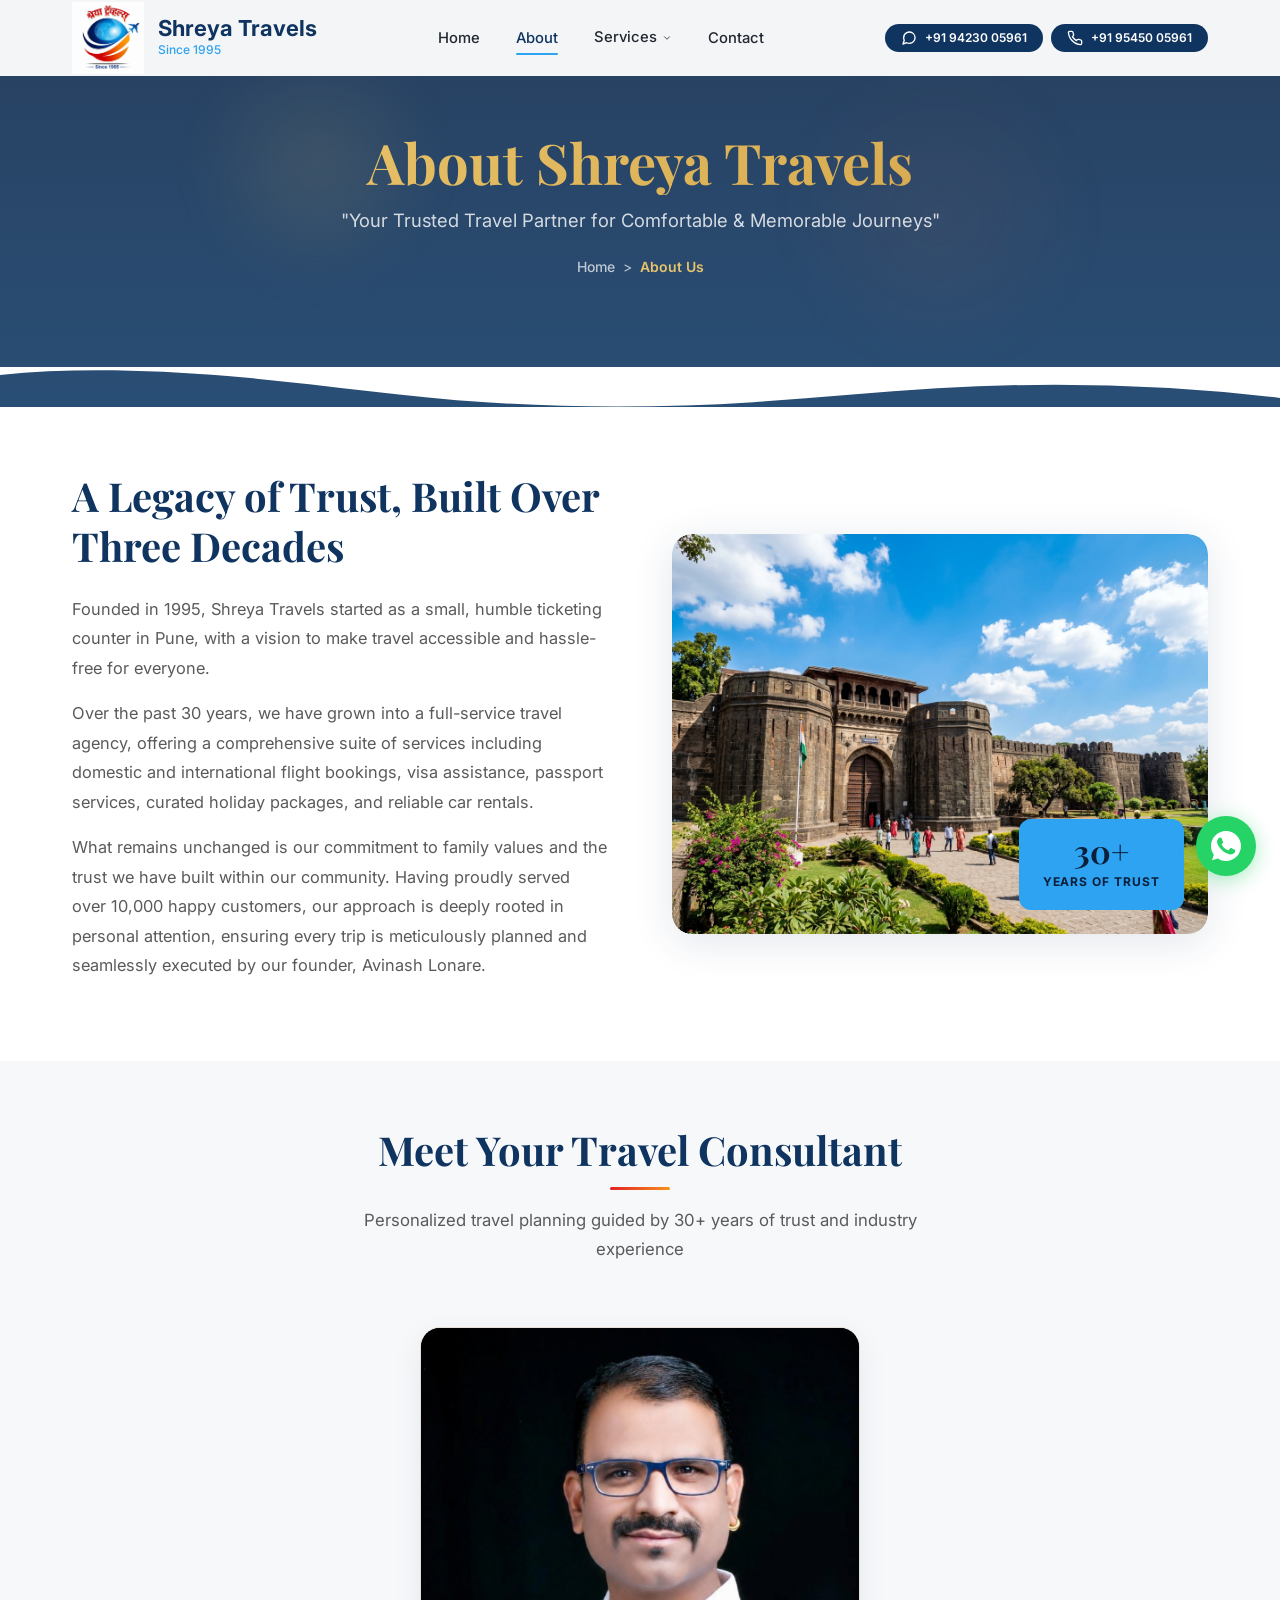
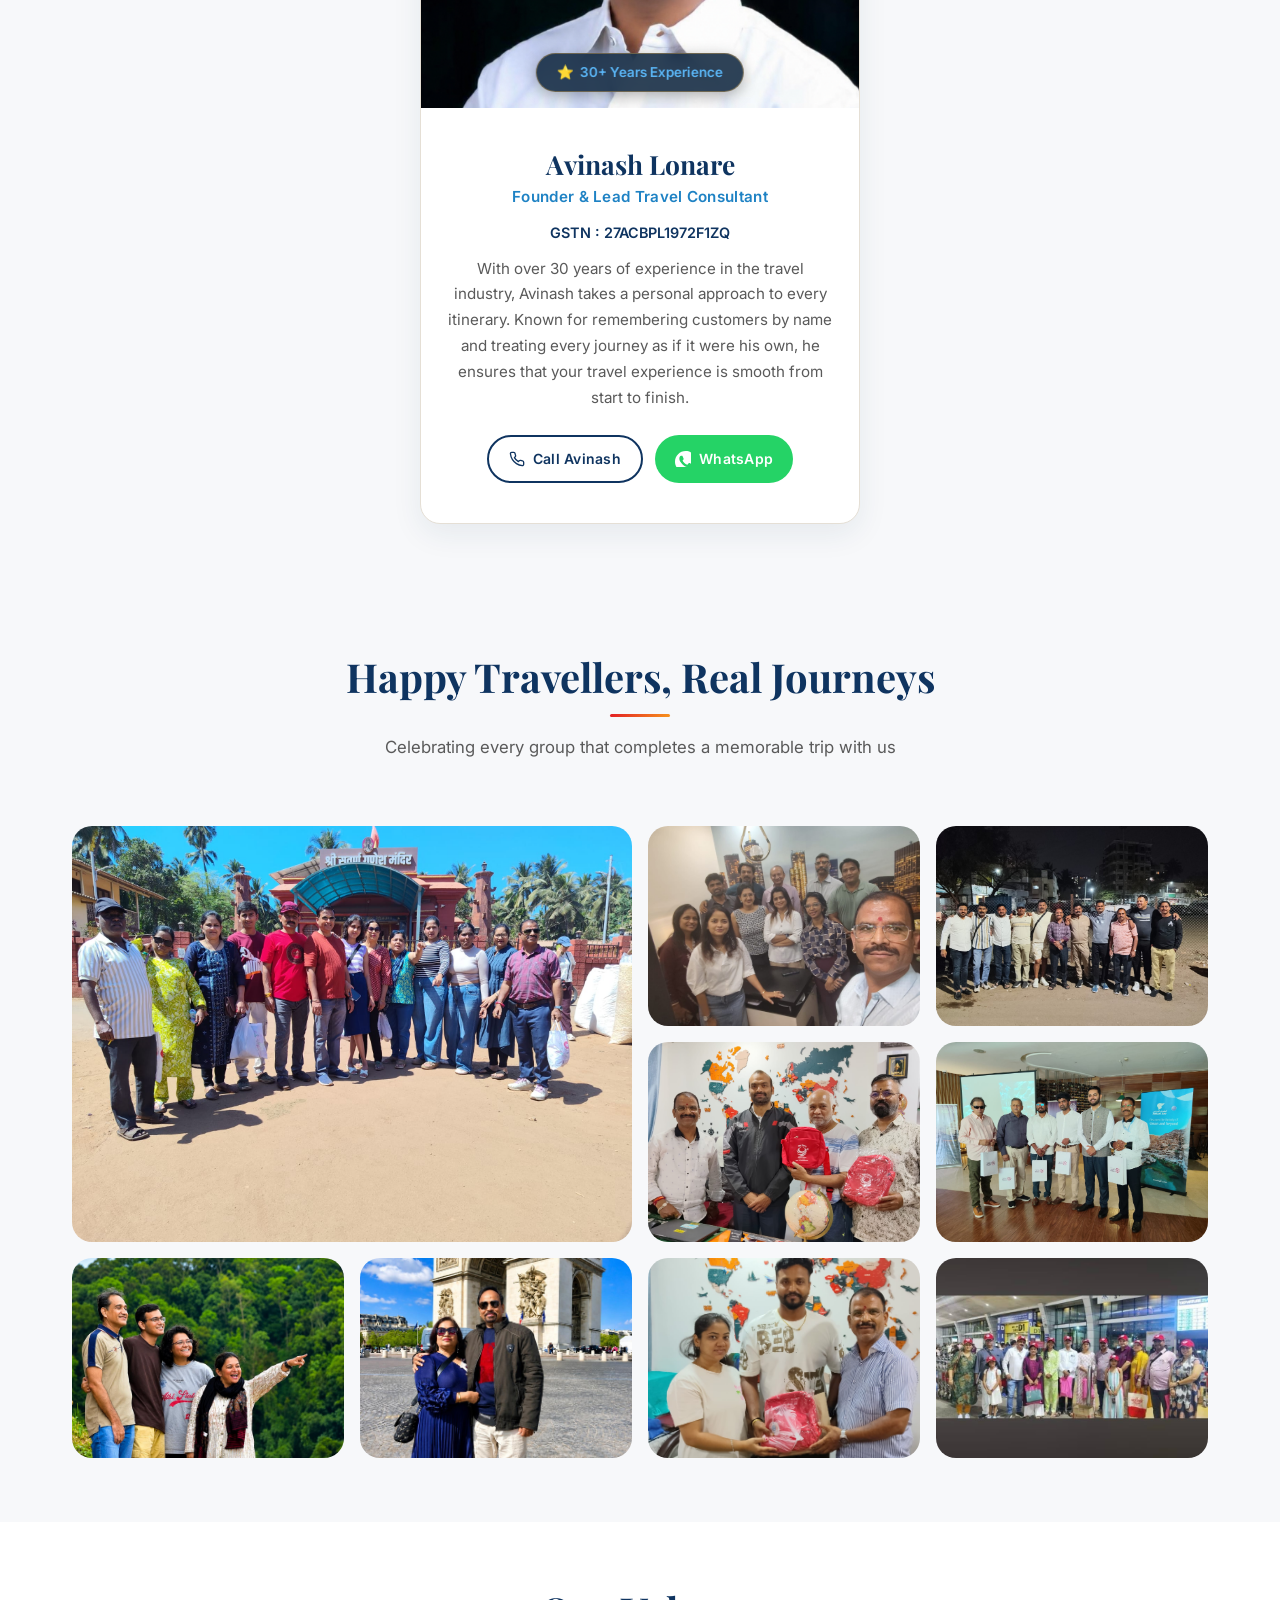
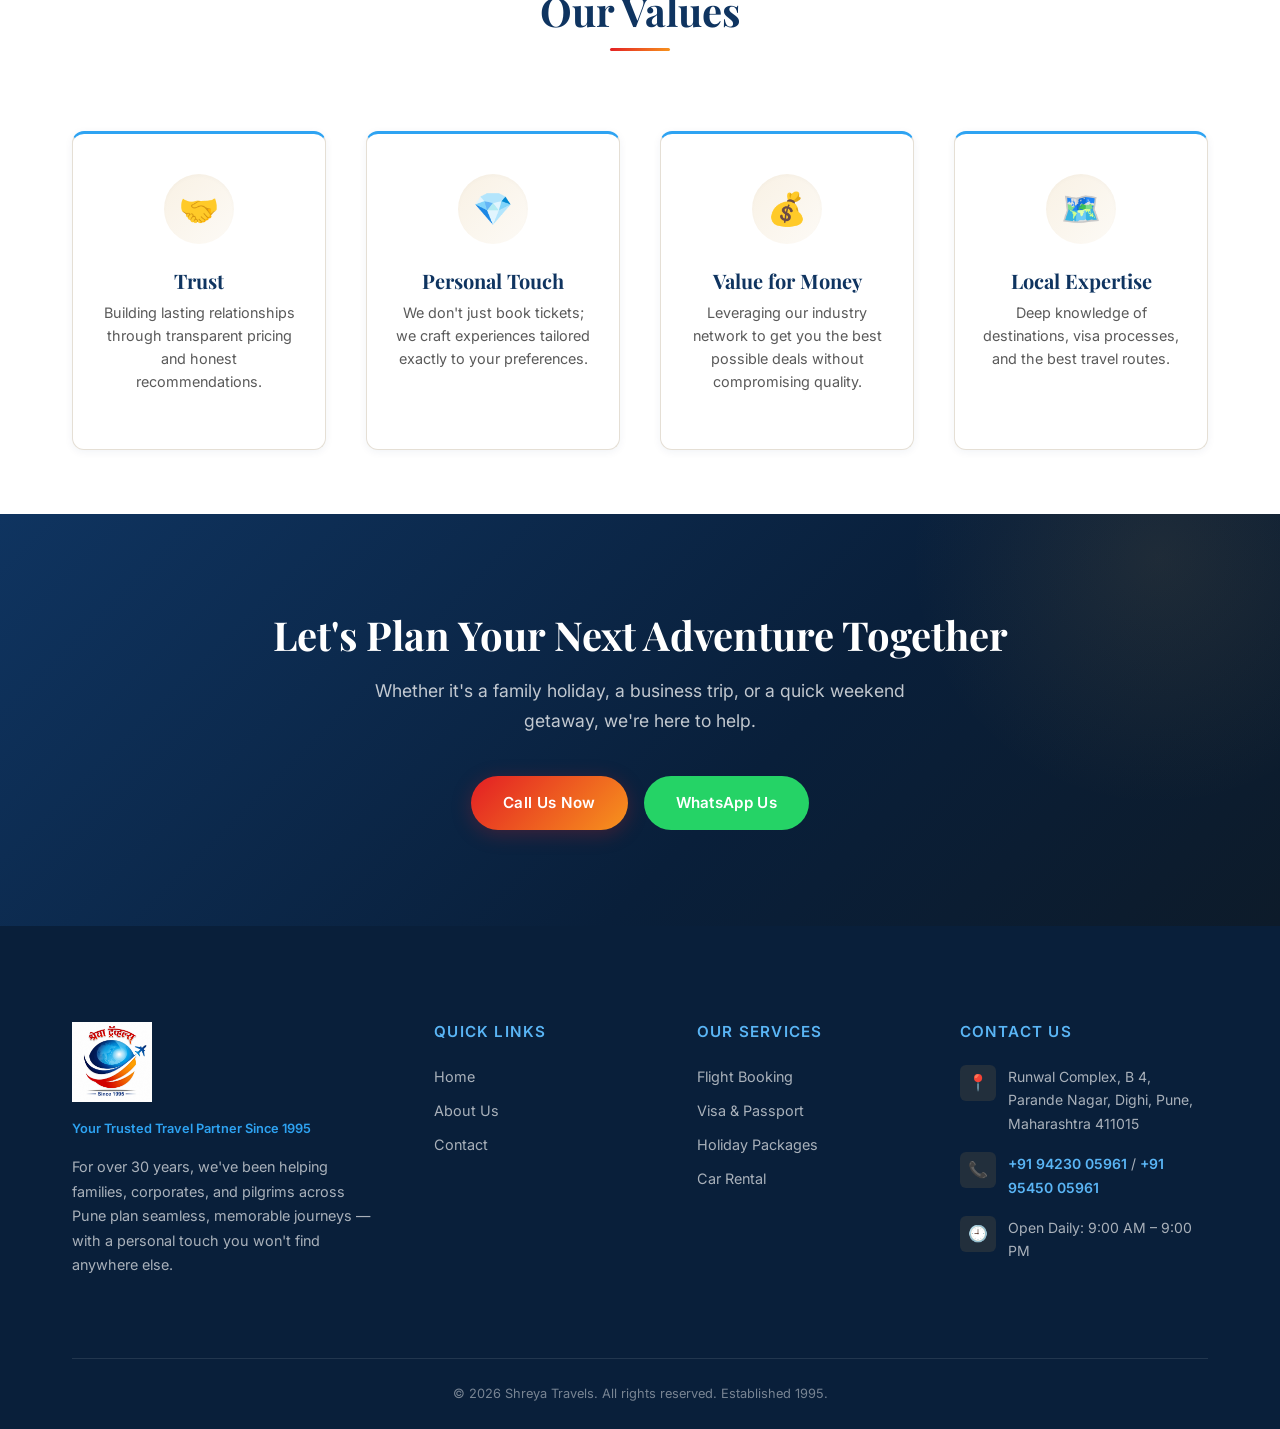
==== about.html @ 6f48d0e8 "Change Favicon" ====
<!DOCTYPE html>
<html lang="en">
<head>
  <meta charset="UTF-8">
  <meta name="viewport" content="width=device-width, initial-scale=1.0">
  <title>About Shreya Travels — Pune's Trusted Travel Agency Since 1995 | Dighi, Pune</title>
  <link rel="icon" type="image/jpeg" href="images/logo.jpeg">
  <meta name="description" content="Learn about Shreya Travels, a family-run travel agency in Dighi, Pune serving over 10,000 happy travellers since 1995. Meet Avinash Lonare, your personal travel consultant.">
  <link rel="preconnect" href="https://fonts.googleapis.com">
  <link rel="preconnect" href="https://fonts.gstatic.com" crossorigin>
  <link href="https://fonts.googleapis.com/css2?family=Inter:wght@400;500;600;700&family=Playfair+Display:wght@400;600;700&display=swap" rel="stylesheet">
  <link rel="stylesheet" href="css/styles.css">
</head>
<body>

  <!-- HEADER -->
  <header class="header" id="header">
    <div class="container">
      <a href="index.html" class="logo">
        <img src="images/logo.jpeg" alt="Shreya Travels Logo" class="logo-img">
        <div class="logo-text">
          <span class="logo-name">Shreya Travels</span>
          <span class="logo-tagline">Since 1995</span>
        </div>
      </a>
      <nav class="nav" id="nav">
        <ul class="nav-list">
          <li><a href="index.html" class="nav-link">Home</a></li>
          <li><a href="about.html" class="nav-link active">About</a></li>
          <li class="nav-dropdown">
            <a href="#" class="nav-link">Services <svg class="dropdown-arrow" xmlns="http://www.w3.org/2000/svg" viewBox="0 0 24 24" fill="none" stroke="currentColor" stroke-width="2" stroke-linecap="round" stroke-linejoin="round"><polyline points="6 9 12 15 18 9"></polyline></svg></a>
            <ul class="dropdown-menu">
              <li><a href="flight-booking.html"><span class="dropdown-icon">✈️</span> Flight Booking</a></li>
              <li><a href="visa-passport.html"><span class="dropdown-icon">📋</span> Visa & Passport</a></li>
              <li><a href="holiday-packages.html"><span class="dropdown-icon">🏖️</span> Holiday Packages</a></li>
              <li><a href="car-rental.html"><span class="dropdown-icon">🚗</span> Car Rental</a></li>
            </ul>
          </li>
          <li><a href="contact.html" class="nav-link">Contact</a></li>
        </ul>
      </nav>
      <div class="header-actions">
        <div style="display:flex; gap:0.5rem;">
          <a href="tel:+919423005961" class="header-phone" style="padding: 0.25rem 1rem; font-size: 0.75rem;">
            <svg xmlns="http://www.w3.org/2000/svg" width="12" height="12" viewBox="0 0 24 24" fill="none" stroke="currentColor" stroke-width="2" stroke-linecap="round" stroke-linejoin="round"><path d="M21 11.5a8.38 8.38 0 0 1-.9 3.8 8.5 8.5 0 0 1-7.6 4.7 8.38 8.38 0 0 1-3.8-.9L3 21l1.9-5.7a8.38 8.38 0 0 1-.9-3.8 8.5 8.5 0 0 1 4.7-7.6 8.38 8.38 0 0 1 3.8-.9h.5a8.48 8.48 0 0 1 8 8v.5z"></path></svg>
            +91 94230 05961
          </a>
          <a href="tel:+919545005961" class="header-phone" style="padding: 0.25rem 1rem; font-size: 0.75rem;">
            <svg xmlns="http://www.w3.org/2000/svg" width="12" height="12" viewBox="0 0 24 24" fill="none" stroke="currentColor" stroke-width="2" stroke-linecap="round" stroke-linejoin="round"><path d="M22 16.92v3a2 2 0 0 1-2.18 2 19.79 19.79 0 0 1-8.63-3.07 19.5 19.5 0 0 1-6-6 19.79 19.79 0 0 1-3.07-8.67A2 2 0 0 1 4.11 2h3a2 2 0 0 1 2 1.72 12.84 12.84 0 0 0 .7 2.81 2 2 0 0 1-.45 2.11L8.09 9.91a16 16 0 0 0 6 6l1.27-1.27a2 2 0 0 1 2.11-.45 12.84 12.84 0 0 0 2.81.7A2 2 0 0 1 22 16.92z"></path></svg>
            +91 95450 05961
          </a>
        </div>
        <button class="hamburger" id="hamburger" aria-label="Toggle menu">
          <span></span><span></span><span></span>
        </button>
      </div>
    </div>
  </header>

  <main>
    <!-- PAGE HERO -->
    <section class="page-hero">
      <div class="container">
        <h1>About Shreya Travels</h1>
        <p class="page-hero-subtitle">"Your Trusted Travel Partner for Comfortable & Memorable Journeys"</p>
        <div class="breadcrumb">
          <a href="index.html">Home</a> &gt; <span>About Us</span>
        </div>
      </div>
      <!-- Subtle curved wave at bottom -->
      <div class="hero-wave">
        <svg xmlns="http://www.w3.org/2000/svg" viewBox="0 0 1200 120" preserveAspectRatio="none">
          <path d="M985.66,92.83C906.67,72,823.78,31,743.84,14.19c-82.26-17.34-168.06-16.33-250.45.39-57.84,11.73-114,31.07-172,41.86A600.21,600.21,0,0,1,0,27.35V120H1200V95.8C1132.19,118.92,1055.71,111.31,985.66,92.83Z" class="shape-fill"></path>
        </svg>
      </div>
    </section>

    <!-- OUR STORY -->
    <section class="section-padding">
      <div class="container grid-2 about-story-grid">
        <div class="about-story-content">
          <h2>A Legacy of Trust, Built Over Three Decades</h2>
          <p>Founded in 1995, Shreya Travels started as a small, humble ticketing counter in Pune, with a vision to make travel accessible and hassle-free for everyone.</p>
          <p>Over the past 30 years, we have grown into a full-service travel agency, offering a comprehensive suite of services including domestic and international flight bookings, visa assistance, passport services, curated holiday packages, and reliable car rentals.</p>
          <p>What remains unchanged is our commitment to family values and the trust we have built within our community. Having proudly served over 10,000 happy customers, our approach is deeply rooted in personal attention, ensuring every trip is meticulously planned and seamlessly executed by our founder, Avinash Lonare.</p>
        </div>
        <div class="about-story-image" style="min-height: 360px; position: relative;">
          <img src="images/gallery/shaniwarwada.jpg" alt="Shaniwarwada Pune" style="width: 100%; height: 100%; object-fit: cover; display: block; border-radius: var(--radius-lg);">
          <div class="experience-badge">
            <span class="years">30+</span>
            <span class="label">Years of Trust</span>
          </div>
        </div>
      </div>
    </section>

    <!-- MEET THE TEAM -->
    <section class="section-padding section-alt">
      <div class="container text-center">
        <div class="section-header text-center">
          <h2>Meet Your Travel Consultant</h2>
          <p>Personalized travel planning guided by 30+ years of trust and industry experience</p>
        </div>
        <div class="team-card">
          <div class="team-card-image">
            <img src="images/owner.png" alt="Avinash Lonare - Founder & Lead Travel Consultant" loading="lazy">
            <div class="team-badge">
              <span class="badge-icon">⭐</span> 30+ Years Experience
            </div>
          </div>
          <div class="team-card-body">
            <h3>Avinash Lonare</h3>
            <p class="role">Founder & Lead Travel Consultant</p>
            <p style="font-weight: 600; font-size: 0.9rem; color: var(--primary); margin-top: -5px; margin-bottom: 10px;">GSTN : 27ACBPL1972F1ZQ</p>
            <p>With over 30 years of experience in the travel industry, Avinash takes a personal approach to every itinerary. Known for remembering customers by name and treating every journey as if it were his own, he ensures that your travel experience is smooth from start to finish.</p>
            <div class="team-contact">
              <a href="tel:+919423005961" class="btn btn-sm btn-secondary">
                <svg xmlns="http://www.w3.org/2000/svg" width="16" height="16" viewBox="0 0 24 24" fill="none" stroke="currentColor" stroke-width="2" stroke-linecap="round" stroke-linejoin="round"><path d="M22 16.92v3a2 2 0 0 1-2.18 2 19.79 19.79 0 0 1-8.63-3.07 19.5 19.5 0 0 1-6-6 19.79 19.79 0 0 1-3.07-8.67A2 2 0 0 1 4.11 2h3a2 2 0 0 1 2 1.72 12.84 12.84 0 0 0 .7 2.81 2 2 0 0 1-.45 2.11L8.09 9.91a16 16 0 0 0 6 6l1.27-1.27a2 2 0 0 1 2.11-.45 12.84 12.84 0 0 0 2.81.7A2 2 0 0 1 22 16.92z"></path></svg>
                Call Avinash
              </a>
              <a href="https://wa.me/919423005961" target="_blank" class="btn btn-sm btn-success">
                <svg xmlns="http://www.w3.org/2000/svg" width="16" height="16" viewBox="0 0 24 24" fill="currentColor"><path d="M16.004 0h-.008C7.174 0 0 7.176 0 16.004c0 3.5 1.128 6.744 3.046 9.378L1.054 31.29l6.118-1.958A15.924 15.924 0 0 0 16.004 32C24.826 32 32 24.826 32 16.004 32 7.174 24.826 0 16.004 0zm9.342 22.616c-.392 1.102-1.936 2.018-3.178 2.284-.846.18-1.95.324-5.67-1.218-4.762-1.972-7.826-6.81-8.064-7.124-.23-.314-1.936-2.578-1.936-4.918 0-2.34 1.226-3.488 1.662-3.964.392-.432 1.03-.62 1.638-.62.198 0 .376.01.536.018.476.02.714.048 1.028.796.392.932 1.348 3.288 1.466 3.526.118.24.236.554.078.868-.148.324-.276.468-.516.742-.24.274-.468.484-.708.78-.222.258-.472.534-.196 1.012.276.468 1.226 2.024 2.634 3.278 1.81 1.612 3.334 2.112 3.808 2.35.476.238.752.198 1.028-.118.286-.326 1.216-1.416 1.54-1.902.314-.486.638-.406 1.074-.244.44.158 2.786 1.314 3.262 1.554.476.238.792.358.91.554.116.198.116 1.14-.276 2.242z"/></svg>
                WhatsApp
              </a>
            </div>
          </div>
        </div>
      </div>
    </section>

    <!-- HAPPY TRAVELLERS GALLERY -->
    <section class="section-padding section-alt">
      <div class="container">
        <div class="section-header text-center">
          <h2>Happy Travellers, Real Journeys</h2>
          <p>Celebrating every group that completes a memorable trip with us</p>
        </div>
        <div class="travel-gallery">
          <div class="gallery-item gallery-item-large">
            <img src="images/gallery/trip-1.jpeg" alt="Group tour" loading="lazy">
            <div class="gallery-caption"><span class="gallery-location">📍 Kokan</span></div>
          </div>
          <div class="gallery-item">
            <img src="images/gallery/trip-2.jpeg" alt="Group tour" loading="lazy">
            <div class="gallery-caption"><span class="gallery-location">📍 Happy Travellers</span></div>
          </div>
          <div class="gallery-item">
            <img src="images/gallery/trip-4.jpeg" alt="Group tour" loading="lazy">
            <div class="gallery-caption"><span class="gallery-location">📍 Thailand</span></div>
          </div>
          <div class="gallery-item">
            <img src="images/gallery/trip-6.jpeg" alt="Group tour" loading="lazy">
            <div class="gallery-caption"><span class="gallery-location">📍 Mount Everest</span></div>
          </div>
          <div class="gallery-item">
            <img src="images/gallery/trip-7.jpeg" alt="Group tour" loading="lazy">
            <div class="gallery-caption"><span class="gallery-location">📍 Happy Travellers</span></div>
          </div>
          <div class="gallery-item">
            <img src="images/gallery/trip-8.jpeg" alt="Group tour" loading="lazy">
            <div class="gallery-caption"><span class="gallery-location">📍 Kerala</span></div>
          </div>
          <div class="gallery-item">
            <img src="images/gallery/trip-9.jpeg" alt="Group tour" loading="lazy">
            <div class="gallery-caption"><span class="gallery-location">📍 France</span></div>
          </div>
          <div class="gallery-item">
            <img src="images/gallery/trip-10.jpeg" alt="Group tour" loading="lazy">
            <div class="gallery-caption"><span class="gallery-location">📍 Kerala</span></div>
          </div>
          <div class="gallery-item">
            <img src="images/gallery/trip-11.jpeg" alt="Group tour" loading="lazy">
            <div class="gallery-caption"><span class="gallery-location">📍 Singapore</span></div>
          </div>
        </div>
      </div>
    </section>

    <!-- MISSION & VALUES -->
    <section class="section-padding">
      <div class="container">
        <div class="section-header text-center">
          <h2>Our Values</h2>
        </div>
        <div class="grid-4">
          <div class="value-card">
            <div class="value-icon">🤝</div>
            <h4>Trust</h4>
            <p>Building lasting relationships through transparent pricing and honest recommendations.</p>
          </div>
          <div class="value-card">
            <div class="value-icon">💎</div>
            <h4>Personal Touch</h4>
            <p>We don't just book tickets; we craft experiences tailored exactly to your preferences.</p>
          </div>
          <div class="value-card">
            <div class="value-icon">💰</div>
            <h4>Value for Money</h4>
            <p>Leveraging our industry network to get you the best possible deals without compromising quality.</p>
          </div>
          <div class="value-card">
            <div class="value-icon">🗺️</div>
            <h4>Local Expertise</h4>
            <p>Deep knowledge of destinations, visa processes, and the best travel routes.</p>
          </div>
        </div>
      </div>
    </section>

    <!-- CTA BANNER -->
    <section class="cta-banner">
      <div class="container text-center">
        <h2>Let's Plan Your Next Adventure Together</h2>
        <p>Whether it's a family holiday, a business trip, or a quick weekend getaway, we're here to help.</p>
        <div class="cta-buttons">
          <a href="tel:+919423005961" class="btn btn-primary">Call Us Now</a>
          <a href="https://wa.me/919423005961" target="_blank" class="btn btn-success">WhatsApp Us</a>
        </div>
      </div>
    </section>
  </main>

  <!-- FOOTER -->
  <footer class="footer">
    <div class="container">
      <div class="footer-grid">
        <div class="footer-col">
          <img src="images/logo.jpeg" alt="Shreya Travels Logo" class="footer-logo">
          <p class="footer-brand-tagline">Your Trusted Travel Partner Since 1995</p>
          <p>For over 30 years, we've been helping families, corporates, and pilgrims across Pune plan seamless, memorable journeys — with a personal touch you won't find anywhere else.</p>
        </div>
        <div class="footer-col">
          <h4>Quick Links</h4>
          <div class="footer-links">
            <a href="index.html">Home</a>
            <a href="about.html">About Us</a>
            <a href="contact.html">Contact</a>
          </div>
        </div>
        <div class="footer-col">
          <h4>Our Services</h4>
          <div class="footer-links">
            <a href="flight-booking.html">Flight Booking</a>
            <a href="visa-passport.html">Visa & Passport</a>
            <a href="holiday-packages.html">Holiday Packages</a>
            <a href="car-rental.html">Car Rental</a>
          </div>
        </div>
        <div class="footer-col">
          <h4>Contact Us</h4>
          <div class="footer-contact-item">
            <div class="fc-icon">📍</div>
            <div><p>Runwal Complex, B 4, Parande Nagar, Dighi, Pune, Maharashtra 411015</p></div>
          </div>
          <div class="footer-contact-item">
            <div class="fc-icon">📞</div>
            <div><p><a href="tel:+919423005961">+91 94230 05961</a> / <a href="tel:+919545005961">+91 95450 05961</a></p></div>
          </div>
          <div class="footer-contact-item">
            <div class="fc-icon">🕘</div>
            <div><p>Open Daily: 9:00 AM – 9:00 PM</p></div>
          </div>
        </div>
      </div>
      <div class="footer-bottom">
        <p>&copy; 2026 Shreya Travels. All rights reserved. Established 1995.</p>
      </div>
    </div>
  </footer>

  <!-- WHATSAPP FAB -->
  <a href="https://wa.me/919423005961?text=Hi%20Shreya%20Travels%2C%20I%27d%20like%20to%20enquire%20about%20your%20travel%20services." class="whatsapp-fab" target="_blank" rel="noopener noreferrer" aria-label="Chat on WhatsApp">
    <svg xmlns="http://www.w3.org/2000/svg" viewBox="0 0 32 32" fill="currentColor"><path d="M16.004 0h-.008C7.174 0 0 7.176 0 16.004c0 3.5 1.128 6.744 3.046 9.378L1.054 31.29l6.118-1.958A15.924 15.924 0 0 0 16.004 32C24.826 32 32 24.826 32 16.004 32 7.174 24.826 0 16.004 0zm9.342 22.616c-.392 1.102-1.936 2.018-3.178 2.284-.846.18-1.95.324-5.67-1.218-4.762-1.972-7.826-6.81-8.064-7.124-.23-.314-1.936-2.578-1.936-4.918 0-2.34 1.226-3.488 1.662-3.964.392-.432 1.03-.62 1.638-.62.198 0 .376.01.536.018.476.02.714.048 1.028.796.392.932 1.348 3.288 1.466 3.526.118.24.236.554.078.868-.148.324-.276.468-.516.742-.24.274-.468.484-.708.78-.222.258-.472.534-.196 1.012.276.468 1.226 2.024 2.634 3.278 1.81 1.612 3.334 2.112 3.808 2.35.476.238.752.198 1.028-.118.286-.326 1.216-1.416 1.54-1.902.314-.486.638-.406 1.074-.244.44.158 2.786 1.314 3.262 1.554.476.238.792.358.91.554.116.198.116 1.14-.276 2.242z"/></svg>
  </a>

  <script src="js/main.js"></script>
</body>
</html>
---- css/styles.css ----
/* ============================================================
   SHREYA TRAVELS — Design System & Styles
   A premium, warm, trustworthy travel agency — Est. 1995
   ============================================================ */
/* ----- Google Fonts (loaded in HTML) -----
   Playfair Display 400/600/700 — headings
   Inter 400/500/600/700         — body
   ---------------------------------------- */
/* ===========================
   1. CSS RESET & BASE
   =========================== */

*, *::before, *::after {
  margin: 0;
  padding: 0;
  box-sizing: border-box;
}
html {
  scroll-behavior: smooth;
  font-size: 16px;
  -webkit-text-size-adjust: 100%;
}

body {
  font-family: 'Inter', 'Segoe UI', sans-serif;
  color: var(--text);
  background-color: var(--bg);
  line-height: 1.7;
  overflow-x: hidden;
  -webkit-font-smoothing: antialiased;
  -moz-osx-font-smoothing: grayscale;
}
img {
  max-width: 100%;
  height: auto;
  display: block;
}
a {
  color: inherit;
  text-decoration: none;
  transition: color 0.3s ease;
}

ul, ol { list-style: none; }
button, input, select, textarea {
  font-family: inherit;
  font-size: inherit;
  border: none;
  outline: none;
  background: none;
}
button { cursor: pointer; }

/* ===========================
   2. CUSTOM PROPERTIES
   =========================== */
:root {
  /* Brand Colors */
  --primary:       #0F3460;
  --primary-light: #1A467D;
  --primary-dark:  #091F3A;
  --accent:        #2EA3F2;
  --accent-light:  #5AB5F5;
  --accent-dark:   #1E82C4;
  --cta-gradient:  linear-gradient(135deg, #E31E24, #F7941D);
  --cta-red:       #E31E24;
  --cta-orange:    #F7941D;
  --bg:            #FFFFFF;
  --bg-alt:        #F7F8FA;
  --text:          #222831;
  --text-light:    #5A5A5A;
  --text-muted:    #8A8A8A;
  --white:         #FFFFFF;
  --border:        #E5DFD5;
  /* Shadows */
  --shadow-sm:   0 2px 8px rgba(15, 52, 96, 0.06);
  --shadow-md:   0 4px 20px rgba(15, 52, 96, 0.08);
  --shadow-lg:   0 8px 40px rgba(15, 52, 96, 0.12);
  --shadow-card: 0 6px 24px rgba(15, 52, 96, 0.07);
  --shadow-cta:  0 4px 20px rgba(227, 30, 36, 0.25);
   --space-xs:  0.5rem;
  --space-sm:  1rem;
  --space-md:  1.5rem;
  --space-lg:  2.5rem;
  --space-xl:  4rem;
  --space-2xl: 6rem;
  --space-3xl: 8rem;
  /* Border Radius */
  --radius-sm: 6px;
  --radius-md: 12px;
  --radius-lg: 20px;
  --radius-xl: 32px;
  --radius-full: 9999px;
  /* Transitions */
  --transition: 0.3s ease;
  --transition-slow: 0.5s ease;
  /* Container */
  --container-max: 1200px;
  --container-padding: 1.25rem;
}

/* ===========================
   3. TYPOGRAPHY
   =========================== */
h1, h2, h3, h4, h5, h6 {
  font-family: 'Playfair Display', 'Georgia', serif;
  color: var(--primary);
  line-height: 1.25;
  font-weight: 700;
}
h1 { font-size: clamp(2.25rem, 5vw, 3.5rem); }
h2 { font-size: clamp(1.75rem, 3.5vw, 2.5rem); }
h3 { font-size: clamp(1.25rem, 2.5vw, 1.75rem); }
h4 { font-size: 1.25rem; }
p {
  margin-bottom: 1rem;
  color: var(--text-light);
}
.text-accent { color: var(--accent); }
.text-primary { color: var(--primary); }
.text-center { text-align: center; }

/* ===========================
   4. LAYOUT & UTILITIES
   =========================== */
.container {
  width: 100%;
  max-width: var(--container-max);
  margin: 0 auto;
  padding: 0 var(--container-padding);
}
.section {
  padding: var(--space-2xl) 0;
}
.section-alt {
  background: var(--bg-alt);
}
.section-padding {
  padding: var(--space-lg) 0;
}
@media (min-width: 768px) {
  .section-padding { padding: var(--space-xl) 0; }
}
.section-header {
  text-align: center;
  margin-bottom: var(--space-xl);
}

.section-header h2 {
  margin-bottom: var(--space-sm);
  position: relative;
  display: inline-block;
}
.section-header h2::after {
  content: '';
  display: block;
  width: 60px;
  height: 3px;
  background: var(--cta-gradient);
  margin: 0.75rem auto 0;
  border-radius: var(--radius-full);
}
.section-header p {
  max-width: 600px;
  margin: 0 auto;
  font-size: 1.05rem;
}
.grid-2 {
  display: grid;
  grid-template-columns: 1fr;
  gap: var(--space-lg);
}
.grid-3 {
  display: grid;
  grid-template-columns: 1fr;
  gap: var(--space-lg);
}

.grid-4 {
  display: grid;
  grid-template-columns: 1fr;
  gap: var(--space-lg);
}
/* ===========================
   5. BUTTONS
   =========================== */
.btn {
  display: inline-flex;
  align-items: center;
  gap: 0.5rem;
  padding: 0.875rem 2rem;
  border-radius: var(--radius-full);
  font-weight: 600;
  font-size: 0.95rem;
  letter-spacing: 0.02em;
  transition: all var(--transition);
  cursor: pointer;
  white-space: nowrap;
}
.btn-primary {
  background: var(--cta-gradient);
  color: var(--white);
  box-shadow: var(--shadow-cta);
  border: none;
}
.btn-primary:hover {
  background: linear-gradient(135deg, #CC1B20, #E68515);
  transform: translateY(-2px);
  box-shadow: 0 6px 28px rgba(227, 30, 36, 0.35);
}
.btn-secondary {
  background: var(--white);
  color: var(--primary);
  border: 2px solid var(--primary);
}
.btn-secondary:hover {
  background: var(--primary);
  color: var(--white);
  transform: translateY(-2px);
}
.btn-outline-gold {
  background: transparent;
  color: var(--cta-orange);
  border: 2px solid var(--cta-orange);
}
.btn-outline-gold:hover {
  background: var(--cta-gradient);
  color: var(--white);
  border-color: transparent;
  transform: translateY(-2px);
}

.btn-white {
  background: var(--white);
  color: var(--primary);
}
.btn-white:hover {
  background: var(--bg);
  transform: translateY(-2px);
  box-shadow: var(--shadow-md);
}
.btn-success {
  background: #25D366;
  color: var(--white);
}
.btn-success:hover {
  background: #128C7E;
  color: var(--white);
  transform: translateY(-2px);
  box-shadow: 0 4px 15px rgba(37,211,102,0.4);
}
.btn-sm {
  padding: 0.625rem 1.25rem;
  font-size: 0.875rem;
}
.btn-lg {
  padding: 1rem 2.5rem;
  font-size: 1.05rem;
}
/* ===========================
   6. HEADER & NAVIGATION
   =========================== */
.header {
  position: fixed;
  top: 0;
  left: 0;
  right: 0;
  z-index: 1000;
  background: rgba(255,255,255,0.95);
  backdrop-filter: blur(12px);
  -webkit-backdrop-filter: blur(12px);
  border-bottom: 1px solid transparent;
  transition: all var(--transition);
  height: 76px;
  min-height: 76px;
  max-height: 76px;
  overflow: visible;
}
.header.nav-open {
  z-index: 10000;
  backdrop-filter: none !important;
  -webkit-backdrop-filter: none !important;
}
.header.scrolled {
  background: rgba(255,255,255,0.98);
  border-bottom-color: var(--border);
  box-shadow: var(--shadow-sm);
}
.header .container {
  display: flex;
  align-items: center;
  justify-content: space-between;
  height: 76px;
  min-height: 76px;
  max-height: 76px;
  overflow: visible;
}
.logo {
  display: flex;
  align-items: center;
  gap: 0.85rem;
  text-decoration: none;
  flex-shrink: 0;
}
.logo-img {
  height: clamp(56px, 6vw, 72px);
  width: auto;
  object-fit: contain;
}
.logo-text {
  display: flex;
  flex-direction: column;
}
.logo-name {
  font-weight: 700;
  font-size: 1.375rem; /* ~22px */
  color: #0F3460;
  line-height: 1.1;
}
.logo-tagline {
  font-size: 0.75rem; /* ~12px */
  color: #2EA3F2;
  font-weight: 500;
}
.nav {
  display: none;
}
.nav-list {
  display: flex;
  align-items: center;
  gap: 0.25rem;
}
.nav-link {
  padding: 0.5rem 1rem;
  font-weight: 500;
  font-size: 0.925rem;
  color: var(--text);
  border-radius: var(--radius-sm);
  transition: all var(--transition);
  position: relative;
}

.nav-link:hover,
.nav-link.active {
  color: var(--primary);
}
.nav-link.active::after {
  content: '';
  position: absolute;
  bottom: 0;
  left: 1rem;
  right: 1rem;
  height: 2px;
  background: var(--accent);
  border-radius: var(--radius-full);
}
/* Dropdown */
.nav-dropdown {
  position: relative;
}
.nav-dropdown .nav-link {
  display: flex;
  align-items: center;
  gap: 0.35rem;
}

.dropdown-arrow {
  width: 10px;
  height: 10px;
  transition: transform var(--transition);
}
.nav-dropdown:hover .dropdown-arrow {
  transform: rotate(180deg);
}
.dropdown-menu {
  position: absolute;
  top: 100%;
  left: 0;
  min-width: 220px;
  background: var(--white);
  border-radius: var(--radius-md);
  box-shadow: var(--shadow-lg);
  padding: 0.5rem;
  opacity: 0;
  visibility: hidden;
  transform: translateY(8px);
  transition: all var(--transition);
  border: 1px solid var(--border);
}

.nav-dropdown:hover .dropdown-menu {
  opacity: 1;
  visibility: visible;
  transform: translateY(0);
}
.dropdown-menu a {
  display: flex;
  align-items: center;
  gap: 0.75rem;
  padding: 0.7rem 1rem;
  font-size: 0.9rem;
  color: var(--text);
  border-radius: var(--radius-sm);
  transition: all var(--transition);
}
.dropdown-menu a:hover {
  background: var(--bg);
  color: var(--primary);
}
.dropdown-menu a .dropdown-icon {
  font-size: 1.1rem;
}

/* Header Actions */
.header-actions {
  display: flex;
  align-items: center;
  gap: 1rem;
}
.header-phone {
  display: none;
  align-items: center;
  gap: 0.5rem;
  padding: 0.5rem 1.25rem;
  background: var(--primary);
  color: var(--white);
  border-radius: var(--radius-full);
  font-weight: 600;
  font-size: 0.85rem;
  transition: all var(--transition);
}
.header-phone:hover {
  background: var(--primary-dark);
  transform: translateY(-1px);
  box-shadow: var(--shadow-md);
  color: var(--white);
}

.header-phone svg {
  width: 16px;
  height: 16px;
}
/* Hamburger */
.hamburger {
  display: flex;
  flex-direction: column;
  justify-content: center;
  gap: 5px;
  width: 32px;
  height: 32px;
  background: none;
  border: none;
  cursor: pointer;
  z-index: 10001;
  position: relative;
}
.hamburger span {
  display: block;
  width: 24px;
  height: 2.5px;
  background: var(--primary);
  border-radius: var(--radius-full);
  transition: all var(--transition);
}

.hamburger.active span:nth-child(1) {
  transform: rotate(45deg) translate(5px, 5px);
}
.hamburger.active span:nth-child(2) {
  opacity: 0;
}
.hamburger.active span:nth-child(3) {
  transform: rotate(-45deg) translate(5px, -5px);
}
/* =====================================================
   PREMIUM MOBILE DRAWER — Shreya Travels
   Right-slide, luxury travel agency experience
   ===================================================== */

/* --- Overlay Backdrop --- */
.mobile-nav-overlay {
  position: fixed;
  inset: 0;
  background: rgba(15, 23, 42, 0.55);
  backdrop-filter: blur(4px);
  -webkit-backdrop-filter: blur(4px);
  z-index: 9998;
  opacity: 0;
  pointer-events: none;
  transition: opacity 350ms ease-in-out;
}
.mobile-nav-overlay.active {
  opacity: 1;
  pointer-events: all;
}

/* --- Drawer Panel --- */
.mobile-drawer {
  position: fixed;
  top: 0;
  right: 0;
  width: 82%;
  max-width: 380px;
  height: 100vh;
  height: 100dvh;
  background: #FFFFFF;
  border-radius: 28px 0 0 28px;
  box-shadow: 0 20px 60px rgba(0,0,0,0.18);
  z-index: 9999;
  display: flex;
  flex-direction: column;
  transform: translateX(105%);
  opacity: 0;
  transition: transform 350ms ease-in-out, opacity 350ms ease-in-out;
  overflow: hidden;
}
.mobile-drawer.open {
  transform: translateX(0);
  opacity: 1;
}

/* --- Drawer Scroll Container --- */
.mobile-drawer-scroll {
  flex: 1;
  overflow-y: auto;
  overflow-x: hidden;
  padding: 0 0 90px;
  -webkit-overflow-scrolling: touch;
  scrollbar-width: none;
}
.mobile-drawer-scroll::-webkit-scrollbar { display: none; }


/* --- Drawer Header --- */
.mobile-drawer-header {
  display: flex;
  align-items: center;
  justify-content: space-between;
  padding: 22px 20px 18px;
  border-bottom: 1px solid #ECECEC;
  flex-shrink: 0;
  background: #fff;
}
.drawer-logo {
  display: flex;
  align-items: center;
  gap: 12px;
  text-decoration: none;
}
.drawer-logo-icon {
  width: 46px;
  height: 46px;
  background: linear-gradient(135deg, #17375E, #244A7D);
  border-radius: 13px;
  display: flex;
  align-items: center;
  justify-content: center;
  font-size: 1.35rem;
  flex-shrink: 0;
  box-shadow: 0 4px 12px rgba(23,55,94,0.2);
}
.drawer-logo-text {
  display: flex;
  flex-direction: column;
  line-height: 1.15;
}
.drawer-logo-name {
  font-family: 'Playfair Display', serif;
  font-size: 1.1rem;
  font-weight: 700;
  color: #17375E;
  letter-spacing: 0.01em;
}
.drawer-logo-est {
  font-family: 'Inter', sans-serif;
  font-size: 0.68rem;
  font-weight: 700;
  color: #D8A441;
  letter-spacing: 0.12em;
  text-transform: uppercase;
}
.drawer-close-btn {
  width: 42px;
  height: 42px;
  background: #FFFFFF;
  border: 1px solid #ECECEC;
  border-radius: 50%;
  display: flex;
  align-items: center;
  justify-content: center;
  cursor: pointer;
  box-shadow: 0 2px 10px rgba(0,0,0,0.08);
  transition: all 0.3s ease;
  flex-shrink: 0;
}
.drawer-close-btn:hover {
  background: #D8A441;
  border-color: #D8A441;
  box-shadow: 0 4px 16px rgba(216,164,65,0.35);
  transform: rotate(90deg);
}
.drawer-close-btn svg {
  width: 18px;
  height: 18px;
  color: #17375E;
  transition: color 0.3s ease;
}
.drawer-close-btn:hover svg {
  color: #FFFFFF;
}

/* --- Welcome Card --- */
.drawer-welcome {
  margin: 16px 16px 0;
  background: #F8F5EF;
  border-radius: 18px;
  padding: 16px 16px 16px;
  display: flex;
  align-items: center;
  justify-content: space-between;
  gap: 12px;
  opacity: 0;
  transform: translateY(12px);
  transition: opacity 0.4s ease 0.1s, transform 0.4s ease 0.1s;
}
.mobile-drawer.open .drawer-welcome {
  opacity: 1;
  transform: translateY(0);
}
.drawer-welcome-text .welcome-tag {
  font-family: 'Inter', sans-serif;
  font-size: 0.7rem;
  font-weight: 700;
  color: #D8A441;
  letter-spacing: 0.1em;
  text-transform: uppercase;
  margin-bottom: 4px;
  display: flex;
  align-items: center;
  gap: 5px;
}
.drawer-welcome-text p {
  font-family: 'Inter', sans-serif;
  font-size: 0.8rem;
  color: #5A5A5A;
  line-height: 1.55;
  margin: 0;
}
.drawer-welcome-icon {
  font-size: 2.2rem;
  opacity: 0.35;
  flex-shrink: 0;
  line-height: 1;
}

/* --- Navigation Section --- */
.drawer-nav {
  padding: 16px 16px 0;
}
.drawer-nav-label {
  font-family: 'Inter', sans-serif;
  font-size: 0.68rem;
  font-weight: 700;
  color: #B0B0B0;
  letter-spacing: 0.12em;
  text-transform: uppercase;
  margin-bottom: 10px;
  padding-left: 4px;
}
.drawer-nav-list {
  list-style: none;
  margin: 0;
  padding: 0;
  display: flex;
  flex-direction: column;
  gap: 10px;
}

/* --- Nav Card Items --- */
.drawer-nav-item {
  opacity: 0;
  transform: translateX(20px);
  transition: opacity 0.35s ease, transform 0.35s ease;
}
.mobile-drawer.open .drawer-nav-item:nth-child(1) { opacity: 1; transform: translateX(0); transition-delay: 0.08s; }
.mobile-drawer.open .drawer-nav-item:nth-child(2) { opacity: 1; transform: translateX(0); transition-delay: 0.13s; }
.mobile-drawer.open .drawer-nav-item:nth-child(3) { opacity: 1; transform: translateX(0); transition-delay: 0.18s; }
.mobile-drawer.open .drawer-nav-item:nth-child(4) { opacity: 1; transform: translateX(0); transition-delay: 0.23s; }
.mobile-drawer.open .drawer-nav-item:nth-child(5) { opacity: 1; transform: translateX(0); transition-delay: 0.28s; }

.drawer-nav-link {
  display: flex;
  align-items: center;
  gap: 14px;
  padding: 0 16px;
  height: 56px;
  min-height: 48px;
  background: #FFFFFF;
  border: 1px solid #ECECEC;
  border-radius: 16px;
  text-decoration: none;
  color: #17375E;
  font-family: 'Inter', sans-serif;
  font-size: 0.975rem;
  font-weight: 600;
  cursor: pointer;
  width: 100%;
  box-sizing: border-box;
  transition: all 0.25s ease;
  box-shadow: 0 1px 4px rgba(0,0,0,0.04);
}
.drawer-nav-link:hover,
.drawer-nav-link.active {
  background: #17375E;
  color: #FFFFFF;
  border-color: #17375E;
  box-shadow: 0 4px 16px rgba(23,55,94,0.22);
  transform: scale(1.015);
}
.drawer-nav-link.active {
  transform: scale(1);
}
.drawer-nav-icon {
  width: 34px;
  height: 34px;
  background: rgba(216,164,65,0.12);
  border-radius: 10px;
  display: flex;
  align-items: center;
  justify-content: center;
  font-size: 1rem;
  flex-shrink: 0;
  transition: all 0.25s ease;
}
.drawer-nav-link:hover .drawer-nav-icon,
.drawer-nav-link.active .drawer-nav-icon {
  background: rgba(216,164,65,0.22);
  transform: rotate(-5deg) scale(1.08);
}
.drawer-nav-text {
  flex: 1;
  text-align: left;
}
.drawer-nav-arrow {
  width: 18px;
  height: 18px;
  opacity: 0.35;
  flex-shrink: 0;
  transition: opacity 0.25s, transform 0.25s;
}
.drawer-nav-link:hover .drawer-nav-arrow {
  opacity: 0.8;
  transform: translateX(3px);
}


/* --- Services Accordion --- */
.drawer-services-item {
  border: none;
  background: transparent;
  box-shadow: none;
  width: 100%;
}
.drawer-services-toggle {
  display: flex;
  align-items: center;
  gap: 14px;
  padding: 0 16px;
  height: 56px;
  width: 100%;
  background: #FFFFFF;
  border: 1px solid #ECECEC;
  border-radius: 16px;
  cursor: pointer;
  color: #17375E;
  font-family: 'Inter', sans-serif;
  font-size: 0.975rem;
  font-weight: 600;
  transition: all 0.25s ease;
  text-align: left;
  box-sizing: border-box;
  box-shadow: 0 1px 4px rgba(0,0,0,0.04);
}
.drawer-services-toggle:hover {
  background: rgba(23,55,94,0.04);
}
.drawer-services-item.open .drawer-services-toggle {
  background: #17375E;
  color: #FFFFFF;
  border-color: #17375E;
  box-shadow: 0 4px 16px rgba(23,55,94,0.18);
}
.drawer-services-item.open .drawer-nav-icon {
  background: rgba(216,164,65,0.22);
}
.drawer-chevron {
  width: 18px;
  height: 18px;
  margin-left: auto;
  flex-shrink: 0;
  transition: transform 0.3s ease;
  opacity: 0.5;
}
.drawer-services-item.open .drawer-chevron {
  transform: rotate(180deg);
  opacity: 1;
}
.drawer-services-panel {
  max-height: 0;
  overflow: hidden;
  transition: max-height 0.35s cubic-bezier(0.4, 0, 0.2, 1),
              opacity 0.3s ease;
  opacity: 0;
  padding: 0;
}
.drawer-services-item.open .drawer-services-panel {
  max-height: 500px;
  opacity: 1;
  padding: 8px 0 0 0;
}
.drawer-service-cards {
  display: flex;
  flex-direction: column;
  gap: 8px;
}
.drawer-service-card {
  display: flex;
  align-items: center;
  gap: 12px;
  padding: 13px 14px 13px 32px; /* Indented left padding for alignment */
  background: #F8F5EF;
  border: 1px solid #ECECEC;
  border-radius: 16px;
  text-decoration: none;
  color: #17375E;
  font-family: 'Inter', sans-serif;
  font-size: 0.875rem;
  font-weight: 600;
  transition: all 0.2s ease;
  min-height: 48px;
  width: 100%;
  box-sizing: border-box;
}
.drawer-service-card:hover {
  background: #17375E;
  color: #FFFFFF;
  border-color: #17375E;
  transform: scale(1.015);
  box-shadow: 0 4px 12px rgba(23,55,94,0.15);
}
.drawer-service-card:hover .drawer-svc-icon {
  background: rgba(216,164,65,0.25);
}
.drawer-svc-icon {
  width: 30px;
  height: 30px;
  background: #FFFFFF;
  border-radius: 9px;
  display: flex;
  align-items: center;
  justify-content: center;
  font-size: 0.85rem;
  flex-shrink: 0;
  transition: all 0.2s ease;
}
.drawer-svc-name {
  flex: 1;
}
.drawer-svc-arrow {
  width: 14px;
  height: 14px;
  opacity: 0.4;
  flex-shrink: 0;
}

/* --- CTA Bottom Section --- */
.drawer-cta-section {
  position: absolute;
  bottom: 0;
  left: 0;
  right: 0;
  padding: 16px;
  background: #FFFFFF;
  border-top: 1px solid #F0EDEA;
}
.drawer-cta-card {
  background: linear-gradient(135deg, #17375E 0%, #244A7D 100%);
  border-radius: 20px;
  padding: 18px 18px 16px;
}
.drawer-cta-title {
  font-family: 'Playfair Display', serif;
  font-size: 1rem;
  font-weight: 700;
  color: #FFFFFF;
  margin-bottom: 3px;
}
.drawer-cta-sub {
  font-family: 'Inter', sans-serif;
  font-size: 0.775rem;
  color: rgba(255,255,255,0.72);
  margin-bottom: 14px;
}
.drawer-cta-buttons {
  display: flex;
  gap: 10px;
}
.drawer-cta-btn {
  flex: 1;
  height: 44px;
  min-height: 44px;
  border: none;
  border-radius: 14px;
  font-family: 'Inter', sans-serif;
  font-size: 0.84rem;
  font-weight: 700;
  cursor: pointer;
  transition: all 0.25s ease;
  text-decoration: none;
  display: flex;
  align-items: center;
  justify-content: center;
}
.drawer-cta-btn.gold {
  background: #D8A441;
  color: #17375E;
  box-shadow: 0 4px 14px rgba(216,164,65,0.4);
}
.drawer-cta-btn.gold:hover {
  background: #C4912D;
  transform: scale(1.03);
}
.drawer-cta-btn.white {
  background: rgba(255,255,255,0.14);
  color: #FFFFFF;
  border: 1px solid rgba(255,255,255,0.3);
}
.drawer-cta-btn.white:hover {
  background: rgba(255,255,255,0.24);
  transform: scale(1.03);
}

/* --- Social Icons --- */
.drawer-social {
  display: flex;
  justify-content: center;
  gap: 12px;
  margin-top: 0;
  padding: 0 4px;
}

.drawer-social-btn {
  width: 40px;
  height: 40px;
  background: #F8F5EF;
  border: 1px solid #ECECEC;
  border-radius: 50%;
  display: flex;
  align-items: center;
  justify-content: center;
  text-decoration: none;
  font-size: 1.05rem;
  transition: all 0.25s ease;
  flex-shrink: 0;
}
.drawer-social-btn:hover {
  background: #D8A441;
  border-color: #D8A441;
  transform: scale(1.1) translateY(-2px);
  box-shadow: 0 4px 12px rgba(216,164,65,0.35);
}

/* --- Keep old hamburger working, hide old nav on mobile --- */
@media (max-width: 1023px) {
  .nav {
    display: none !important;
  }
}




/* ===========================
   7. HERO SECTION (HOME)
   =========================== */
.hero {
  position: relative;
  min-height: 100vh;
  display: flex;
  align-items: center;
  overflow: hidden;
  padding-top: 80px;
  background-size: cover;
  background-position: center;
  background-repeat: no-repeat;
}
.hero-bg {
  position: absolute;
  inset: 0;
  z-index: 0;
}
.hero-bg img {
  width: 100%;
  height: 100%;
  object-fit: cover;
}

.hero-overlay {
  position: absolute;
  inset: 0;
  background: linear-gradient(
    135deg,
    rgba(27,58,92,0.88) 0%,
    rgba(27,58,92,0.65) 50%,
    rgba(18,40,64,0.75) 100%
  );
  z-index: 1;
}
.hero-content {
  position: relative;
  z-index: 2;
  max-width: 700px;
  padding: var(--space-xl) 0;
}
.hero-badge {
  display: inline-flex;
  align-items: center;
  gap: 0.5rem;
  padding: 0.5rem 1.25rem;
  background: rgba(212,162,76,0.15);
  border: 1px solid rgba(212,162,76,0.3);
  border-radius: var(--radius-full);
  color: var(--accent-light);
  font-size: 0.85rem;
  font-weight: 600;
  margin-bottom: var(--space-md);
  backdrop-filter: blur(4px);
}

.hero h1 {
  color: var(--white);
  margin-bottom: var(--space-md);
  font-size: clamp(2.25rem, 5.5vw, 3.75rem);
  line-height: 1.15;
}
.hero h1 .highlight {
  color: var(--primary-dark);
  position: relative;
  display: inline-block;
  background: var(--accent);
  padding: 0 0.5rem;
  border-radius: var(--radius-sm);
  margin: 0 0.2rem;
  box-shadow: 0 4px 15px rgba(212,162,76,0.3);
}
.hero-description {
  font-size: 1.1rem;
  color: rgba(255,255,255,0.85);
  margin-bottom: var(--space-lg);
  max-width: 540px;
  line-height: 1.8;
}

.hero-buttons {
  display: flex;
  flex-wrap: wrap;
  gap: 1rem;
}
/* Decorative floating elements */
.hero-decor {
  position: absolute;
  z-index: 1;
  opacity: 0.08;
  font-size: 6rem;
}
.hero-decor-1 { top: 20%; right: 5%; }
.hero-decor-2 { bottom: 15%; right: 15%; font-size: 4rem; }
/* ===========================
   8. TRUST BAR
   =========================== */
.trust-bar {
  position: relative;
  z-index: 3;
  margin-top: -3rem;
  padding: 0 var(--container-padding);
}

.trust-bar-inner {
  max-width: var(--container-max);
  margin: 0 auto;
  display: grid;
  grid-template-columns: 1fr 1fr;
  gap: 1rem;
  background: var(--white);
  border-radius: var(--radius-lg);
  padding: var(--space-lg);
  box-shadow: var(--shadow-lg);
}
.trust-item {
  display: flex;
  align-items: center;
  gap: 1rem;
  padding: 0.75rem;
}
.trust-icon {
  width: 52px;
  height: 52px;
  flex-shrink: 0;
  background: linear-gradient(135deg, var(--primary), var(--primary-light));
  border-radius: var(--radius-md);
  display: flex;
  align-items: center;
  justify-content: center;
  font-size: 1.4rem;
  color: var(--accent);
}

.trust-text h4 {
  font-family: 'Inter', sans-serif;
  font-weight: 700;
  font-size: 1.15rem;
  color: var(--primary);
  margin-bottom: 0.15rem;
}
.trust-text p {
  font-size: 0.8rem;
  color: var(--text-muted);
  margin: 0;
}
/* ===========================
   9. SERVICE CARDS
   =========================== */
.service-card {
  background: var(--white);
  border-radius: var(--radius-lg);
  padding: var(--space-lg);
  box-shadow: var(--shadow-card);
  transition: all var(--transition);
  border: 1px solid var(--border);
  position: relative;
  overflow: hidden;
}

.service-card::before {
  content: '';
  position: absolute;
  top: 0;
  left: 0;
  right: 0;
  height: 4px;
  background: linear-gradient(90deg, var(--accent), var(--terracotta));
  opacity: 0;
  transition: opacity var(--transition);
}
.service-card:hover {
  transform: translateY(-6px);
  box-shadow: var(--shadow-lg);
  background: var(--primary);
  border: 2px solid rgba(15, 52, 96, 0.5);
}
.service-card:hover h3,
.service-card:hover p,
.service-card:hover .card-link {
  color: var(--white);
}
.service-card:hover::before {
  opacity: 1;
}

.service-icon {
  width: 64px;
  height: 64px;
  background: linear-gradient(135deg, rgba(27,58,92,0.08), rgba(27,58,92,0.03));
  border-radius: var(--radius-md);
  display: flex;
  align-items: center;
  justify-content: center;
  font-size: 1.75rem;
  margin-bottom: var(--space-md);
  transition: all var(--transition);
}
.service-card:hover .service-icon {
  background: linear-gradient(135deg, var(--primary), var(--primary-light));
  color: var(--accent);
  transform: scale(1.05);
}
.service-card h3 {
  margin-bottom: 0.75rem;
  font-size: 1.35rem;
}
.service-card p {
  font-size: 0.925rem;
  margin-bottom: var(--space-md);
}

.service-card .card-link {
  display: inline-flex;
  align-items: center;
  gap: 0.5rem;
  font-weight: 600;
  color: var(--accent-dark);
  font-size: 0.9rem;
  transition: all var(--transition);
}
.service-card .card-link:hover {
  color: var(--primary);
  gap: 0.75rem;
}
/* ===========================
   10. DESTINATION CARDS
   =========================== */
.destinations-scroll {
  display: flex;
  gap: var(--space-md);
  overflow-x: auto;
  scroll-snap-type: x mandatory;
  -webkit-overflow-scrolling: touch;
  padding-bottom: var(--space-sm);
  scrollbar-width: thin;
  scrollbar-color: var(--accent) var(--bg-alt);
}

.destinations-scroll::-webkit-scrollbar {
  height: 6px;
}
.destinations-scroll::-webkit-scrollbar-track {
  background: var(--bg-alt);
  border-radius: var(--radius-full);
}
.destinations-scroll::-webkit-scrollbar-thumb {
  background: var(--accent);
  border-radius: var(--radius-full);
}
.destination-card {
  flex: 0 0 280px;
  scroll-snap-align: start;
  border-radius: var(--radius-lg);
  overflow: hidden;
  position: relative;
  height: 380px;
  cursor: pointer;
  transition: all var(--transition);
}
.destination-card:hover {
  transform: translateY(-4px);
  box-shadow: var(--shadow-lg);
}

.destination-card img {
  width: 100%;
  height: 100%;
  object-fit: cover;
  transition: transform 0.6s ease;
}
.destination-card:hover img {
  transform: scale(1.08);
}
.destination-info {
  position: absolute;
  bottom: 0;
  left: 0;
  right: 0;
  padding: var(--space-lg) var(--space-md);
  background: linear-gradient(transparent, rgba(18,40,64,0.9));
  color: var(--white);
}
.destination-info h3 {
  color: var(--white);
  font-size: 1.4rem;
  margin-bottom: 0.25rem;
}

.destination-info p {
  color: var(--accent-light);
  font-weight: 600;
  font-size: 0.9rem;
  margin: 0;
}
/* ===========================
   11. WHY CHOOSE US
   =========================== */
.why-choose-us .container {
  background: var(--white);
  border: 1px solid var(--border);
  border-top: 4px solid var(--accent);
  border-radius: var(--radius-lg);
  padding: var(--space-lg);
  box-shadow: var(--shadow-card);
}
@media (min-width: 768px) {
  .why-choose-us .container {
    padding: var(--space-xl) var(--space-lg);
  }
}

.why-card {
  text-align: center;
  padding: var(--space-md);
  border: 1px solid transparent;
  border-radius: var(--radius-md);
  transition: all var(--transition);
}
.why-card:hover {
  background: var(--primary);
  border: 2px solid rgba(15, 52, 96, 0.5);
  transform: translateY(-4px);
}
.why-card:hover h3,
.why-card:hover p {
  color: var(--white);
}
.why-icon {
  width: 80px;
  height: 80px;
  margin: 0 auto var(--space-md);
  background: linear-gradient(135deg, rgba(212,162,76,0.12), rgba(212,162,76,0.04));
  border-radius: 50%;
  display: flex;
  align-items: center;
  justify-content: center;
  font-size: 2rem;
  transition: all var(--transition);
}

.why-card:hover .why-icon {
  transform: scale(1.1) rotate(-5deg);
  background: linear-gradient(135deg, var(--accent), var(--accent-dark));
  color: var(--white);
}
.why-card h3 {
  margin-bottom: 0.75rem;
  color: var(--primary);
}
.why-card p {
  font-size: 0.925rem;
  color: var(--text-light);
}
/* ===========================
   12. TESTIMONIALS
   =========================== */
.testimonials-header-info {
  display: inline-flex;
  align-items: center;
  gap: 0.75rem;
  background: var(--white);
  padding: 0.625rem 1.5rem;
  border-radius: var(--radius-full);
  box-shadow: var(--shadow-sm);
  margin-bottom: var(--space-lg);
  border: 1px solid var(--border);
}

.google-icon {
  height: 24px;
}
.rating-stars {
  color: var(--cta-orange);
  font-size: 1.1rem;
  letter-spacing: 2px;
}
.rating-text {
  font-weight: 600;
  color: var(--text);
  font-size: 0.9rem;
}
.testimonials-slider {
  display: flex;
  gap: var(--space-md);
  overflow-x: auto;
  scroll-snap-type: x mandatory;
  -webkit-overflow-scrolling: touch;
  padding: 1rem var(--space-md);
  margin: 0 calc(var(--space-md) * -1);
  scrollbar-width: thin;
  scrollbar-color: var(--accent) var(--bg-alt);
}

.testimonials-slider::-webkit-scrollbar {
  height: 6px;
}
.testimonials-slider::-webkit-scrollbar-track {
  background: var(--bg-alt);
  border-radius: var(--radius-full);
}
.testimonials-slider::-webkit-scrollbar-thumb {
  background: var(--accent);
  border-radius: var(--radius-full);
}
.testimonial-card {
  flex: 0 0 85%;
  max-width: 360px;
  scroll-snap-align: center;
  background: var(--white);
  border-radius: var(--radius-md);
  padding: var(--space-md);
  box-shadow: var(--shadow-card);
  border: 1px solid var(--border);
  transition: all var(--transition);
  position: relative;
}

.testimonial-card:hover {
  transform: translateY(-4px);
  box-shadow: var(--shadow-lg);
}
.testimonial-card .quote-icon {
  font-size: 2.5rem;
  color: var(--accent);
  opacity: 0.3;
  line-height: 1;
  font-family: 'Playfair Display', serif;
  margin-bottom: 0.5rem;
}
.testimonial-card .stars {
  color: var(--cta-orange);
  font-size: 0.9rem;
  letter-spacing: 2px;
  margin-bottom: 0.75rem;
}
.testimonial-card blockquote {
  font-size: 0.95rem;
  color: var(--text-light);
  line-height: 1.7;
  margin-bottom: var(--space-md);
  font-style: italic;
}
.testimonial-author {
  display: flex;
  align-items: center;
  gap: 0.75rem;
}

.testimonial-avatar {
  width: 44px;
  height: 44px;
  border-radius: 50%;
  background: linear-gradient(135deg, var(--primary), var(--primary-light));
  display: flex;
  align-items: center;
  justify-content: center;
  color: var(--accent);
  font-weight: 700;
  font-size: 1.1rem;
}
.testimonial-author-info h4 {
  font-family: 'Inter', sans-serif;
  font-weight: 600;
  font-size: 0.925rem;
  color: var(--text);
}
.testimonial-author-info span {
  font-size: 0.8rem;
  color: var(--text-muted);
}

/* ===========================
   13. CTA BANNER
   =========================== */
.cta-banner {
  background: linear-gradient(135deg, var(--primary) 0%, var(--primary-dark) 60%, #0D1B2A 100%);
  padding: var(--space-2xl) 0;
  position: relative;
  overflow: hidden;
}
.cta-banner::before {
  content: '';
  position: absolute;
  top: -50%;
  right: -10%;
  width: 500px;
  height: 500px;
  background: radial-gradient(circle, rgba(212,162,76,0.1), transparent 70%);
  border-radius: 50%;
}
.cta-banner .container {
  text-align: center;
  position: relative;
  z-index: 1;
}
.cta-banner h2 {
  color: var(--white);
  margin-bottom: var(--space-sm);
}
.cta-banner p {
  color: rgba(255,255,255,0.75);
  max-width: 550px;
  margin: 0 auto var(--space-lg);
  font-size: 1.1rem;
}
.cta-buttons {
  display: flex;
  justify-content: center;
  flex-wrap: wrap;
  gap: 1rem;
}
/* ===========================
   14. FORMS
   =========================== */
.form-section {
  background: var(--white);
  border-radius: var(--radius-lg);
  padding: var(--space-xl);
  box-shadow: var(--shadow-card);
  border: 1px solid var(--border);
}
.form-section h3 {
  margin-bottom: var(--space-lg);
  text-align: center;
}

.form-grid {
  display: grid;
  grid-template-columns: 1fr;
  gap: var(--space-md);
}
.form-row {
  display: flex;
  flex-wrap: wrap;
  gap: var(--space-md);
  margin-bottom: var(--space-md);
}
.form-row .form-group {
  margin-bottom: 0;
}
.form-row .form-group.half {
  flex: 1 1 calc(50% - (var(--space-md) / 2));
  min-width: 200px;
}
.form-group {
  display: flex;
  flex-direction: column;
  gap: 0.4rem;
}

.form-group label {
  font-weight: 600;
  font-size: 0.85rem;
  color: var(--text);
  letter-spacing: 0.02em;
}
.form-group label .required {
  color: var(--terracotta);
}
.form-control {
  padding: 0.8rem 1rem;
  border: 1.5px solid var(--border);
  border-radius: var(--radius-sm);
  font-size: 0.925rem;
  color: var(--text);
  background: var(--bg);
  transition: all var(--transition);
}
.form-control:focus {
  border-color: var(--accent);
  background: var(--white);
  box-shadow: 0 0 0 3px rgba(212,162,76,0.12);
}
.form-control::placeholder {
  color: var(--text-muted);
}

textarea.form-control {
  resize: vertical;
  min-height: 120px;
}
select.form-control {
  -webkit-appearance: none;
  -moz-appearance: none;
  appearance: none;
  background-image: url("data:image/svg+xml,%3Csvg xmlns='http://www.w3.org/2000/svg' width='16' height='16' viewBox='0 0 24 24' fill='none' stroke='%23B8872E' stroke-width='2.5' stroke-linecap='round' stroke-linejoin='round'%3E%3Cpolyline points='6 9 12 15 18 9'%3E%3C/polyline%3E%3C/svg%3E");
  background-repeat: no-repeat;
  background-position: right 1rem center;
  background-size: 16px 16px;
  padding-right: 3rem;
  cursor: pointer;
}
.form-submit {
  margin-top: var(--space-sm);
}
.form-submit .btn {
  width: 100%;
  justify-content: center;
  padding: 1rem;
  font-size: 1rem;
}

/* ===========================
   15. FOOTER
   =========================== */
.footer {
  background: var(--primary-dark);
  color: rgba(255,255,255,0.75);
  padding-top: var(--space-2xl);
}
.footer-grid {
  display: grid;
  grid-template-columns: 1fr;
  gap: var(--space-xl);
  padding-bottom: var(--space-xl);
}
.footer-col h3 {
  color: var(--white);
  font-size: 1.35rem;
  margin-bottom: 0.5rem;
}
.footer-col h4 {
  font-family: 'Inter', sans-serif;
  color: var(--accent-light);
  font-size: 0.95rem;
  font-weight: 600;
  text-transform: uppercase;
  letter-spacing: 0.08em;
  margin-bottom: var(--space-md);
}

.footer-col p {
  color: rgba(255,255,255,0.65);
  font-size: 0.9rem;
  line-height: 1.7;
}.footer-logo {
  height: 80px;
  width: auto;
  object-fit: contain;
  margin-bottom: 1rem;
}
.footer-col .footer-brand-tagline {
  font-size: 0.8rem;
  color: var(--accent);
  font-weight: 600;
  margin-top: 0.25rem;
}
.footer-links {
  display: flex;
  flex-direction: column;
  gap: 0.6rem;
}
.footer-links a {
  color: rgba(255,255,255,0.65);
  font-size: 0.9rem;
  transition: all var(--transition);
  display: inline-flex;
  align-items: center;
  gap: 0.4rem;
}
.footer-links a:hover {
  color: var(--accent-light);
  padding-left: 0.25rem;
}

.footer-contact-item {
  display: flex;
  align-items: flex-start;
  gap: 0.75rem;
  margin-bottom: 1rem;
}
.footer-contact-item .fc-icon {
  width: 36px;
  height: 36px;
  flex-shrink: 0;
  background: rgba(212,162,76,0.12);
  border-radius: var(--radius-sm);
  display: flex;
  align-items: center;
  justify-content: center;
  font-size: 1rem;
  color: var(--accent);
}
.footer-contact-item p {
  margin: 0;
  font-size: 0.875rem;
}
.footer-contact-item a {
  color: var(--accent-light);
  font-weight: 600;
}
.footer-contact-item a:hover {
  color: var(--accent);
}

.footer-bottom {
  border-top: 1px solid rgba(255,255,255,0.1);
  padding: var(--space-md) 0;
  text-align: center;
}
.footer-bottom p {
  font-size: 0.8rem;
  color: rgba(255,255,255,0.45);
  margin: 0;
}
/* ===========================
   16. WHATSAPP FAB
   =========================== */
.whatsapp-fab {
  position: fixed;
  bottom: 1.5rem;
  right: 1.5rem;
  z-index: 999;
  width: 60px;
  height: 60px;
  background: #25D366;
  border-radius: 50%;
  display: flex;
  align-items: center;
  justify-content: center;
  color: var(--white);
  box-shadow: 0 4px 20px rgba(37,211,102,0.4);
  transition: all var(--transition);
  animation: fab-pulse 2s infinite;
}

.whatsapp-fab:hover {
  transform: scale(1.1);
  box-shadow: 0 6px 28px rgba(37,211,102,0.5);
  color: var(--white);
}
.whatsapp-fab svg {
  width: 30px;
  height: 30px;
}
@keyframes fab-pulse {
  0%, 100% { box-shadow: 0 4px 20px rgba(37,211,102,0.4); }
  50% { box-shadow: 0 4px 30px rgba(37,211,102,0.6); }
}
/* ===========================
   17. INNER PAGE HERO
   =========================== */
.page-hero {
  padding: 8rem 0;
  background: linear-gradient(rgba(16, 43, 78, 0.9), rgba(30, 69, 110, 0.95)), 
              url('https://images.unsplash.com/photo-1469854523086-cc02fe5d8800?auto=format&fit=crop&w=1200&q=80') center/cover no-repeat;
  text-align: center;
  position: relative;
  overflow: hidden;
  display: flex;
  align-items: center;
  justify-content: center;
}

.page-hero::before {
  content: '';
  position: absolute;
  top: 10%;
  left: 15%;
  width: 250px;
  height: 250px;
  background: radial-gradient(circle, rgba(232, 195, 106, 0.12), transparent 70%);
  filter: blur(20px);
  border-radius: 50%;
  animation: floatOrb1 15s infinite alternate ease-in-out;
  pointer-events: none;
}
.page-hero::after {
  content: '';
  position: absolute;
  bottom: 10%;
  right: 15%;
  width: 300px;
  height: 300px;
  background: radial-gradient(circle, rgba(224, 122, 95, 0.08), transparent 70%);
  filter: blur(25px);
  border-radius: 50%;
  animation: floatOrb2 20s infinite alternate ease-in-out;
  pointer-events: none;
}


@keyframes floatOrb1 {
  0% { transform: translate(0, 0) scale(1); }
  100% { transform: translate(30px, -20px) scale(1.1); }
}
@keyframes floatOrb2 {
  0% { transform: translate(0, 0) scale(1); }
  100% { transform: translate(-40px, 30px) scale(1.1); }
}
.page-hero .container {
  position: relative;
  z-index: 10;
  max-width: 800px;
  background: transparent !important;
  border: none !important;
  box-shadow: none !important;
  backdrop-filter: none !important;
  -webkit-backdrop-filter: none !important;
  padding: 0 var(--container-padding) !important;
}
.page-hero h1 {
  font-family: 'Playfair Display', serif;
  font-size: clamp(2.2rem, 5.5vw, 3.5rem);
  font-weight: 700;
  background: linear-gradient(135deg, #E8C36A 0%, #D6A84D 100%);
  -webkit-background-clip: text;
  -webkit-text-fill-color: transparent;
  background-clip: text;
  margin-bottom: 0.75rem;
  line-height: 1.2;
}

.page-hero-subtitle {
  font-size: clamp(0.95rem, 2.2vw, 1.15rem);
  color: rgba(255, 255, 255, 0.8);
  font-weight: 400;
  margin-bottom: 1.25rem;
  max-width: 600px;
  margin-left: auto;
  margin-right: auto;
  line-height: 1.5;
}
.page-hero .breadcrumb {
  display: flex;
  align-items: center;
  justify-content: center;
  gap: 0.5rem;
  font-size: 0.875rem;
  color: rgba(255, 255, 255, 0.7);
}
.page-hero .breadcrumb a {
  color: rgba(255, 255, 255, 0.7);
  font-weight: 500;
  transition: color var(--transition);
}
.page-hero .breadcrumb a:hover {
  color: #E8C36A;
}
.page-hero .breadcrumb span {
  color: #E8C36A;
  font-weight: 600;
}

.hero-wave {
  position: absolute;
  bottom: 0;
  left: 0;
  width: 100%;
  overflow: hidden;
  line-height: 0;
  transform: rotate(180deg);
  z-index: 5;
  pointer-events: none;
}
.hero-wave svg {
  position: relative;
  display: block;
  width: calc(100% + 1.3px);
  height: 40px;
}
.hero-wave .shape-fill {
  fill: var(--bg);
}
/* ===========================
   18. ABOUT PAGE
   =========================== */
.about-story-grid {
  display: grid;
  grid-template-columns: 1fr;
  gap: var(--space-xl);
  align-items: center;
}

.about-story-content h2 {
  margin-bottom: var(--space-md);
}
.about-story-content p {
  font-size: 1.025rem;
  line-height: 1.8;
}
.about-story-image {
  border-radius: var(--radius-lg);
  overflow: hidden;
  box-shadow: var(--shadow-lg);
  position: relative;
}
.about-story-image .experience-badge {
  position: absolute;
  bottom: 1.5rem;
  right: 1.5rem;
  background: var(--accent);
  color: var(--primary-dark);
  padding: 1rem 1.5rem;
  border-radius: var(--radius-md);
  text-align: center;
  font-weight: 700;
  box-shadow: var(--shadow-gold);
}

.experience-badge .years {
  display: block;
  font-size: 2rem;
  font-family: 'Playfair Display', serif;
  line-height: 1;
}
.experience-badge .label {
  font-size: 0.75rem;
  text-transform: uppercase;
  letter-spacing: 0.08em;
}
/* Team Member */
.team-card {
  background: var(--white);
  border-radius: var(--radius-lg);
  overflow: hidden;
  box-shadow: 0 10px 30px rgba(27, 58, 92, 0.08);
  border: 1px solid var(--border);
  text-align: center;
  max-width: 440px;
  margin: 0 auto;
  transition: all var(--transition);
  position: relative;
}

.team-card:hover {
  transform: translateY(-6px);
  box-shadow: 0 16px 40px rgba(27, 58, 92, 0.14);
  border-color: var(--accent);
}

.team-card-image {
  height: 380px;
  background: #0b1726;
  position: relative;
  overflow: hidden;
}

.team-card-image img {
  width: 100%;
  height: 100%;
  object-fit: cover;
  object-position: center 15%;
  transition: transform 0.6s cubic-bezier(0.165, 0.84, 0.44, 1);
}

.team-card:hover .team-card-image img {
  transform: scale(1.04);
}

.team-badge {
  position: absolute;
  bottom: 1rem;
  left: 50%;
  transform: translateX(-50%);
  background: rgba(18, 40, 64, 0.88);
  backdrop-filter: blur(8px);
  -webkit-backdrop-filter: blur(8px);
  color: var(--accent-light);
  border: 1px solid rgba(212, 162, 76, 0.4);
  padding: 0.45rem 1.25rem;
  border-radius: var(--radius-full);
  font-size: 0.85rem;
  font-weight: 600;
  display: inline-flex;
  align-items: center;
  gap: 0.4rem;
  box-shadow: 0 4px 15px rgba(0, 0, 0, 0.3);
  white-space: nowrap;
}

.team-card-body {
  padding: var(--space-lg) var(--space-md);
}

.team-card-body h3 {
  font-size: 1.65rem;
  color: var(--primary);
  margin-bottom: 0.2rem;
}

.team-card-body .role {
  color: var(--accent-dark);
  font-weight: 600;
  font-size: 0.95rem;
  margin-bottom: 1rem;
  letter-spacing: 0.02em;
}

.team-card-body p {
  font-size: 0.95rem;
  line-height: 1.7;
  color: var(--text-light);
}

.team-card-body .team-contact {
  display: flex;
  justify-content: center;
  gap: 0.75rem;
  margin-top: var(--space-md);
}

.team-card-body .team-contact .btn {
  display: inline-flex;
  align-items: center;
  gap: 0.5rem;
  padding: 0.65rem 1.25rem;
  border-radius: var(--radius-full);
  font-size: 0.875rem;
  font-weight: 600;
  transition: all var(--transition);
}

.team-card-body .team-contact .btn svg {
  flex-shrink: 0;
}
/* Mission Values */
.value-card {
  text-align: center;
  padding: var(--space-lg) var(--space-md);
  background: var(--white);
  border-radius: var(--radius-md);
  border: 1px solid var(--border);
  border-top: 3px solid var(--accent);
  box-shadow: var(--shadow-sm);
  transition: all var(--transition);
}

.value-card:hover {
  transform: translateY(-6px);
  box-shadow: var(--shadow-lg);
  border-color: var(--accent);
}
.value-icon {
  width: 70px;
  height: 70px;
  margin: 0 auto var(--space-md);
  background: linear-gradient(135deg, rgba(212,162,76,0.15), rgba(212,162,76,0.05));
  border-radius: 50%;
  display: flex;
  align-items: center;
  justify-content: center;
  font-size: 2rem;
  color: var(--accent-dark);
  box-shadow: inset 0 2px 4px rgba(0,0,0,0.02);
}
.value-card h4 {
  margin-bottom: 0.5rem;
  color: var(--primary);
  font-weight: 700;
}
.value-card p {
  font-size: 0.9rem;
  color: var(--text-light);
  line-height: 1.6;
}

/* ===========================
   19. SERVICE DETAIL PAGES
   =========================== */
.service-detail-grid {
  display: grid;
  grid-template-columns: 1fr;
  gap: var(--space-xl);
}
.service-detail-content h2 {
  margin-bottom: var(--space-md);
}
.service-feature-list {
  display: flex;
  flex-direction: column;
  gap: 1rem;
  margin-top: var(--space-md);
}
.service-feature-item {
  display: flex;
  align-items: flex-start;
  gap: 1rem;
  padding: 1rem;
  background: var(--white);
  border-radius: var(--radius-md);
  border: 1px solid var(--border);
  transition: all var(--transition);
}
.service-feature-item:hover {
  box-shadow: var(--shadow-sm);
  border-color: var(--accent);
}

.feature-icon {
  width: 44px;
  height: 44px;
  flex-shrink: 0;
  background: linear-gradient(135deg, rgba(212,162,76,0.12), rgba(212,162,76,0.04));
  border-radius: var(--radius-sm);
  display: flex;
  align-items: center;
  justify-content: center;
  font-size: 1.25rem;
}
.service-feature-item h4 {
  font-family: 'Inter', sans-serif;
  font-size: 1rem;
  margin-bottom: 0.25rem;
}
.service-feature-item p {
  font-size: 0.875rem;
  margin: 0;
}
/* Trust Points Row */
.trust-points {
  display: grid;
  grid-template-columns: 1fr;
  gap: var(--space-md);
}

.trust-point {
  display: flex;
  align-items: flex-start;
  gap: 1.25rem;
  padding: var(--space-lg);
  background: var(--white);
  border-radius: var(--radius-md);
  border: 1px solid var(--border);
  border-top: 3px solid var(--accent);
  box-shadow: var(--shadow-sm);
  transition: all var(--transition);
}
.trust-point:hover {
  transform: translateY(-4px);
  box-shadow: var(--shadow-md);
  border-color: var(--accent);
}
.trust-point-icon {
  width: 48px;
  height: 48px;
  flex-shrink: 0;
  background: linear-gradient(135deg, rgba(212,162,76,0.15), rgba(212,162,76,0.05));
  border-radius: 50%;
  display: flex;
  align-items: center;
  justify-content: center;
  font-size: 1.25rem;
  color: var(--accent-dark);
  box-shadow: inset 0 2px 4px rgba(0,0,0,0.02);
}

.trust-point-content h4 {
  font-family: 'Inter', sans-serif;
  font-weight: 700;
  font-size: 1.1rem;
  color: var(--primary);
  margin-bottom: 0.35rem;
}
.trust-point-content p {
  font-size: 0.875rem;
  color: var(--text-light);
  margin: 0;
  line-height: 1.6;
}
/* ===========================
   20. PACKAGE CARDS
   =========================== */
.package-card {
  background: var(--white);
  border-radius: var(--radius-lg);
  overflow: hidden;
  box-shadow: var(--shadow-card);
  border: 1px solid var(--border);
  transition: all var(--transition);
}
.package-card:hover {
  transform: translateY(-6px);
  box-shadow: var(--shadow-lg);
}

.package-image {
  height: 220px;
  overflow: hidden;
  position: relative;
}
.package-image img {
  width: 100%;
  height: 100%;
  object-fit: cover;
  transition: transform 0.6s ease;
}
.package-card:hover .package-image img {
  transform: scale(1.08);
}
.package-badge {
  position: absolute;
  top: 1rem;
  left: 1rem;
  padding: 0.35rem 0.85rem;
  background: var(--accent);
  color: var(--primary-dark);
  border-radius: var(--radius-full);
  font-size: 0.75rem;
  font-weight: 700;
  text-transform: uppercase;
  letter-spacing: 0.05em;
}
.package-body {
  padding: var(--space-md);
}

.package-body h3 {
  font-size: 1.25rem;
  margin-bottom: 0.5rem;
}
.package-highlights {
  display: flex;
  flex-wrap: wrap;
  gap: 0.5rem;
  margin-bottom: 1rem;
}
.package-highlights span {
  padding: 0.25rem 0.625rem;
  background: var(--bg);
  border-radius: var(--radius-full);
  font-size: 0.75rem;
  color: var(--text-light);
  font-weight: 500;
}
.package-footer {
  display: flex;
  align-items: center;
  justify-content: space-between;
  padding-top: 1rem;
  border-top: 1px solid var(--border);
}
.price {
  font-family: 'Playfair Display', serif;
  font-size: 1.25rem;
  font-weight: 700;
  color: var(--cta-orange);
}

.price span {
  font-family: 'Inter', sans-serif;
  font-size: 0.75rem;
  font-weight: 400;
  color: var(--text-muted);
}
/* ===========================
   21. FLEET / CAR CARDS
   =========================== */
.fleet-card {
  background: var(--white);
  border-radius: var(--radius-lg);
  padding: var(--space-lg);
  box-shadow: var(--shadow-card);
  border: 1px solid var(--border);
  text-align: center;
  transition: all var(--transition);
}
.fleet-card:hover {
  transform: translateY(-6px);
  box-shadow: var(--shadow-lg);
  border-color: var(--accent);
}
.fleet-icon {
  font-size: 3.5rem;
  margin-bottom: var(--space-md);
}

.fleet-card h3 {
  margin-bottom: 0.25rem;
}
.fleet-card .fleet-type {
  color: var(--accent-dark);
  font-weight: 600;
  font-size: 0.875rem;
  margin-bottom: var(--space-md);
}
.fleet-features {
  text-align: left;
  display: flex;
  flex-direction: column;
  gap: 0.5rem;
  margin-bottom: var(--space-md);
}
.fleet-features li {
  display: flex;
  align-items: center;
  gap: 0.5rem;
  font-size: 0.875rem;
  color: var(--text-light);
}
.fleet-features li .check {
  color: #22C55E;
  font-weight: 700;
}

/* ===========================
   22. CONTACT PAGE
   =========================== */
.contact-cards {
  display: grid;
  grid-template-columns: 1fr;
  gap: var(--space-md);
  margin-bottom: var(--space-xl);
}
.contact-card {
  display: flex;
  align-items: flex-start;
  gap: 1rem;
  padding: var(--space-md);
  background: var(--white);
  border-radius: var(--radius-md);
  box-shadow: var(--shadow-sm);
  border: 1px solid var(--border);
  transition: all var(--transition);
}
.contact-card:hover {
  box-shadow: var(--shadow-md);
  border-color: var(--accent);
}

.contact-card-icon {
  width: 52px;
  height: 52px;
  flex-shrink: 0;
  background: linear-gradient(135deg, var(--primary), var(--primary-light));
  border-radius: var(--radius-md);
  display: flex;
  align-items: center;
  justify-content: center;
  font-size: 1.25rem;
  color: var(--accent);
}
.contact-card h4 {
  font-family: 'Inter', sans-serif;
  margin-bottom: 0.25rem;
}
.contact-card p {
  font-size: 0.9rem;
  margin: 0;
}
.contact-card a {
  color: var(--accent-dark);
  font-weight: 600;
}
.contact-card a:hover {
  color: var(--primary);
}

.map-container {
  border-radius: var(--radius-lg);
  overflow: hidden;
  box-shadow: var(--shadow-md);
  border: 1px solid var(--border);
  margin-bottom: var(--space-xl);
}
.map-container iframe {
  width: 100%;
  height: 400px;
  border: 0;
}
.contact-grid {
  display: grid;
  grid-template-columns: 1fr;
  gap: var(--space-xl);
}

/* ===========================
   22b. CONTACT PAGE — Premium Redesign
   =========================== */
.contact-page {
  --contact-primary: #163B69;
  --contact-gold: #D9A441;
  --contact-gold-dark: #C4922E;
  --contact-bg: #FAF8F5;
  --contact-gray: #666666;
  --contact-border: #ECECEC;
  --contact-input-border: #DDDDDD;
  background-color: var(--contact-bg);
}
.contact-page .contact-container {
  max-width: 1280px;
}
/* --- Hero --- */
.contact-hero {
  position: relative;
  height: 420px;
  min-height: 420px;
  display: flex;
  align-items: center;
  justify-content: center;
  overflow: hidden;
  text-align: center;
}
.contact-hero-bg {
  position: absolute;
  inset: 0;
  background: url('https://images.unsplash.com/photo-1469854523086-cc02fe5d8800?auto=format&fit=crop&w=1600&q=80') center/cover no-repeat;
  animation: contactHeroZoom 18s ease-in-out infinite alternate;
  will-change: transform;
}
.contact-hero-overlay {
  position: absolute;
  inset: 0;
  background: linear-gradient(
    135deg,
    rgba(22, 59, 105, 0.88) 0%,
    rgba(22, 59, 105, 0.72) 50%,
    rgba(12, 35, 64, 0.92) 100%
  );
  z-index: 1;
}
.contact-hero-route {
  position: absolute;
  inset: 0;
  width: 100%;
  height: 100%;
  color: rgba(255, 255, 255, 0.05);
  z-index: 2;
  pointer-events: none;
}
.contact-hero-route .route-path {
  animation: contactRouteDash 30s linear infinite;
}
.contact-hero-route .route-dot {
  animation: contactRoutePulse 3s ease-in-out infinite;
}
.contact-hero-content {
  position: relative;
  z-index: 10;
}

.contact-hero-title {
  font-family: 'Playfair Display', serif;
  font-size: clamp(2.5rem, 6vw, 4rem);
  font-weight: 700;
  color: var(--contact-gold);
  line-height: 1.15;
  margin-bottom: 1rem;
  animation: contactFadeUp 0.9s cubic-bezier(0.4, 0, 0.2, 1) 0.15s both;
}
.contact-hero-subtitle {
  font-family: 'Inter', sans-serif;
  font-size: clamp(1rem, 2.2vw, 1.25rem);
  color: rgba(255, 255, 255, 0.9);
  font-weight: 400;
  line-height: 1.6;
  max-width: 560px;
  margin: 0 auto 1.25rem;
  animation: contactFadeUp 0.9s cubic-bezier(0.4, 0, 0.2, 1) 0.4s both;
}
.contact-breadcrumb {
  display: flex;
  align-items: center;
  justify-content: center;
  gap: 0.5rem;
  font-size: 0.875rem;
  color: rgba(255, 255, 255, 0.85);
  animation: contactFadeUp 0.9s cubic-bezier(0.4, 0, 0.2, 1) 0.6s both;
}
.contact-breadcrumb a {
  color: rgba(255, 255, 255, 0.85);
  transition: color 0.3s ease;
}
.contact-breadcrumb a:hover {
  color: var(--contact-gold);
}
.contact-breadcrumb .breadcrumb-current {
  color: var(--contact-gold);
  font-weight: 600;
}
.contact-hero .hero-wave {
  z-index: 5;
}
.contact-hero .hero-wave .shape-fill {
  fill: var(--contact-bg);
}
@keyframes contactHeroZoom {
  from { transform: scale(1); }
  to   { transform: scale(1.03); }
}
@keyframes contactFadeUp {
  from {
    opacity: 0;
    transform: translateY(28px);
  }
  to {
    opacity: 1;
    transform: translateY(0);
  }
}
@keyframes contactRouteDash {
  to { stroke-dashoffset: -200; }
}
@keyframes contactRoutePulse {
  0%, 100% { opacity: 0.4; }
  50%      { opacity: 1; }
}
/* --- Contact Info Cards --- */
.contact-cards-section {
  padding: 4rem 0;
  background: var(--contact-bg);
}
.contact-cards-grid {
  display: grid;
  grid-template-columns: 1fr;
  gap: 1.25rem;
}

.contact-info-card {
  display: flex;
  flex-direction: column;
  align-items: center;
  justify-content: flex-start;
  text-align: center;
  height: 100%;
  padding: 2.25rem 1.25rem;
  background: var(--white);
  border-radius: 16px;
  border: 1px solid rgba(229, 223, 213, 0.8);
  box-shadow: 0 4px 16px rgba(27, 58, 92, 0.04);
  transition: all 0.2s ease;
  cursor: pointer;
  text-decoration: none;
  color: inherit;
}
.contact-info-card--static {
  cursor: default;
}
.contact-info-card:hover {
  transform: translateY(-6px);
  box-shadow: var(--shadow-lg);
  background: var(--white);
  border-color: var(--primary);
}
.contact-info-card--static:hover {
  transform: translateY(-4px);
}
.contact-info-icon {
  width: 56px;
  height: 56px;
  border-radius: 50%;
  background: rgba(212, 162, 76, 0.12);
  border: 1px solid rgba(212, 162, 76, 0.25);
  display: flex;
  align-items: center;
  justify-content: center;
  margin-bottom: 1.25rem;
  box-shadow: none;
  transition: all 0.3s ease;
  flex-shrink: 0;
}
.contact-info-icon svg {
  width: 24px;
  height: 24px;
  color: var(--primary);
  stroke: var(--primary);
  transition: all 0.2s ease;
}
.contact-info-card:hover .contact-info-icon {
  background: var(--primary);
  border-color: var(--primary);
  transform: translateY(-2px);
}
.contact-info-card:hover .contact-info-icon svg {
  color: var(--accent);
  stroke: var(--accent);
}
.contact-info-card h3 {
  font-family: 'Inter', sans-serif;
  font-size: 1.25rem;
  font-weight: 700;
  color: var(--primary);
  margin-bottom: 0.5rem;
  line-height: 1.3;
  transition: color 0.2s ease;
}
.contact-info-card p {
  font-family: 'Inter', sans-serif;
  font-size: 0.9rem;
  color: var(--text-light);
  line-height: 1.6;
  margin: 0;
  transition: color 0.2s ease;
}
/* --- Map & Form Section --- */
.contact-map-form-section {
  padding: 5rem 0 6rem;
  background: #F3F0EB;
}
.contact-map-form-grid {
  display: grid;
  grid-template-columns: 1fr;
  gap: 2.5rem;
  align-items: stretch;
}
.contact-map-wrap {
  position: relative;
  border-radius: 24px;
  overflow: hidden;
  box-shadow: 0 8px 40px rgba(22, 59, 105, 0.1);
  border: 1px solid var(--contact-border);
  min-height: 420px;
  height: 100%;
  transition: box-shadow 0.35s ease;
}

.contact-map-wrap:hover {
  box-shadow: 0 14px 52px rgba(22, 59, 105, 0.14);
}
.contact-map-wrap iframe {
  display: block;
  width: 100%;
  height: 100%;
  min-height: 420px;
  border: 0;
}
.contact-map-badge {
  position: absolute;
  top: 1.25rem;
  left: 1.25rem;
  display: flex;
  align-items: flex-start;
  gap: 0.75rem;
  background: var(--white);
  padding: 1rem 1.25rem;
  border-radius: 14px;
  box-shadow: 0 6px 24px rgba(22, 59, 105, 0.12);
  border: 1px solid var(--contact-border);
  max-width: calc(100% - 2.5rem);
  text-decoration: none;
  color: inherit;
  transition: transform 0.3s ease, box-shadow 0.3s ease;
  z-index: 2;
}

.contact-map-badge:hover {
  transform: translateY(-2px);
  box-shadow: 0 10px 32px rgba(22, 59, 105, 0.16);
}
.contact-map-badge-icon svg {
  width: 22px;
  height: 22px;
  color: var(--contact-gold);
  stroke: var(--contact-gold);
  flex-shrink: 0;
  margin-top: 2px;
}
.contact-map-badge-text {
  display: flex;
  flex-direction: column;
  gap: 0.15rem;
  font-size: 0.875rem;
  color: var(--contact-gray);
  line-height: 1.4;
}

.contact-map-badge-text strong {
  font-size: 1rem;
  color: var(--contact-primary);
  font-weight: 700;
}
.contact-map-badge-link {
  color: var(--contact-gold);
  font-weight: 600;
  font-size: 0.8125rem;
  margin-top: 0.25rem;
}
/* --- Contact Form --- */
.contact-form-card {
  background: var(--white);
  padding: 3rem;
  border-radius: 24px;
  box-shadow: 0 8px 40px rgba(22, 59, 105, 0.08);
  border: 1px solid var(--contact-border);
  height: 100%;
}
.contact-form-header {
  margin-bottom: 2rem;
}

.contact-form-header h2 {
  font-family: 'Playfair Display', serif;
  font-size: clamp(1.75rem, 3vw, 2rem);
  color: var(--contact-primary);
  margin-bottom: 0.625rem;
  line-height: 1.25;
}
.contact-form-header p {
  font-size: 1rem;
  color: var(--contact-gray);
  line-height: 1.6;
  margin: 0;
}
.contact-form {
  display: flex;
  flex-direction: column;
  gap: 1.5rem;
}
.contact-form-field {
  display: flex;
  flex-direction: column;
  gap: 0.5rem;
}

.contact-form-field label {
  font-size: 0.9375rem;
  font-weight: 600;
  color: var(--contact-primary);
  letter-spacing: 0.01em;
}
.contact-page .contact-input {
  height: 58px;
  padding: 0 1.125rem;
  border: 1.5px solid var(--contact-input-border);
  border-radius: 12px;
  font-size: 1rem;
  color: var(--text);
  background: var(--white);
  transition: border-color 0.3s ease, box-shadow 0.3s ease;
}
.contact-page .contact-input:focus {
  border-color: var(--contact-primary);
  box-shadow: 0 0 0 4px rgba(22, 59, 105, 0.1);
  outline: none;
}

.contact-page .contact-textarea {
  height: 180px;
  min-height: 180px;
  padding: 1.125rem;
  resize: vertical;
}
.contact-page select.contact-input {
  cursor: pointer;
  background-image: url("data:image/svg+xml,%3Csvg xmlns='http://www.w3.org/2000/svg' width='16' height='16' viewBox='0 0 24 24' fill='none' stroke='%23163B69' stroke-width='2.5' stroke-linecap='round' stroke-linejoin='round'%3E%3Cpolyline points='6 9 12 15 18 9'%3E%3C/polyline%3E%3C/svg%3E");
  background-repeat: no-repeat;
  background-position: right 1.125rem center;
  background-size: 16px;
  padding-right: 3rem;
  appearance: none;
}
.contact-page .form-submit {
  margin-top: 0.25rem;
}


.contact-submit-btn {
  width: 100%;
  height: 58px;
  justify-content: center;
  border-radius: 12px;
  background: var(--contact-gold);
  color: var(--contact-primary);
  font-size: 1.0625rem;
  font-weight: 700;
  border: none;
  box-shadow: 0 4px 20px rgba(217, 164, 65, 0.3);
  transition: transform 0.3s ease, box-shadow 0.3s ease, background 0.3s ease;
}
.contact-submit-btn:hover {
  transform: translateY(-3px);
  background: var(--contact-gold-dark);
  box-shadow: 0 8px 28px rgba(217, 164, 65, 0.4);
}
.contact-submit-btn:focus-visible {
  outline: 3px solid var(--contact-primary);
  outline-offset: 3px;
}

/* --- Trust Strip --- */
.contact-trust-strip {
  display: grid;
  grid-template-columns: 1fr 1fr;
  gap: 1rem 1.25rem;
  margin-top: 2rem;
  padding-top: 2rem;
  border-top: 1px solid var(--contact-border);
}
.contact-trust-strip li {
  display: flex;
  align-items: center;
  gap: 0.5rem;
  font-size: 0.875rem;
  font-weight: 600;
  color: var(--contact-primary);
  line-height: 1.4;
}
.contact-trust-strip li svg {
  width: 18px;
  height: 18px;
  flex-shrink: 0;
  color: var(--contact-gold);
  stroke: var(--contact-gold);
}

/* --- CTA Section --- */
.contact-cta-section {
  position: relative;
  padding: 5rem 0 6rem;
  background: var(--contact-bg);
  overflow: hidden;
}
.contact-cta-inner {
  position: relative;
  z-index: 2;
  text-align: center;
  background: linear-gradient(135deg, #163B69 0%, #0F2A4A 50%, #163B69 100%);
  border-radius: 28px;
  padding: clamp(3rem, 6vw, 5rem) clamp(1.5rem, 4vw, 3rem);
  box-shadow: 0 16px 60px rgba(22, 59, 105, 0.25);
  overflow: hidden;
}
.contact-cta-inner h2 {
  font-family: 'Playfair Display', serif;
  font-size: clamp(1.875rem, 4vw, 2.75rem);
  color: var(--white);
  margin-bottom: 1rem;
  line-height: 1.25;
}

.contact-cta-inner > p {
  font-size: clamp(1rem, 2vw, 1.125rem);
  color: rgba(255, 255, 255, 0.85);
  max-width: 520px;
  margin: 0 auto 2.5rem;
  line-height: 1.6;
}
.contact-cta-buttons {
  display: flex;
  flex-wrap: wrap;
  justify-content: center;
  gap: 1rem;
}
.contact-cta-btn {
  min-width: 180px;
  height: 54px;
  justify-content: center;
  border-radius: 12px;
  font-size: 1rem;
  font-weight: 700;
  transition: transform 0.3s ease, box-shadow 0.3s ease, background 0.3s ease, border-color 0.3s ease;
}
.contact-cta-btn:hover {
  transform: scale(1.02) translateY(-2px);
}

.contact-cta-btn--gold {
  background: var(--contact-gold);
  color: var(--contact-primary);
  box-shadow: 0 4px 20px rgba(217, 164, 65, 0.35);
}
.contact-cta-btn--gold:hover {
  background: var(--contact-gold-dark);
  box-shadow: 0 8px 28px rgba(217, 164, 65, 0.45);
}
.contact-cta-btn--outline {
  background: transparent;
  color: var(--white);
  border: 2px solid rgba(255, 255, 255, 0.5);
}
.contact-cta-btn--outline:hover {
  background: rgba(255, 255, 255, 0.1);
  border-color: var(--white);
}
.contact-cta-btn:focus-visible {
  outline: 3px solid var(--contact-gold);
  outline-offset: 3px;
}


/* --- Particles --- */
.contact-cta-particles {
  position: absolute;
  inset: 0;
  pointer-events: none;
  z-index: 1;
}
.contact-cta-particles span {
  position: absolute;
  width: 6px;
  height: 6px;
  border-radius: 50%;
  background: rgba(217, 164, 65, 0.25);
  animation: contactParticleFloat 8s ease-in-out infinite;
}
.contact-cta-particles span:nth-child(1) { top: 15%; left: 10%; animation-delay: 0s; }
.contact-cta-particles span:nth-child(2) { top: 25%; right: 15%; animation-delay: 1.5s; width: 4px; height: 4px; }
.contact-cta-particles span:nth-child(3) { bottom: 30%; left: 20%; animation-delay: 3s; }
.contact-cta-particles span:nth-child(4) { top: 40%; right: 25%; animation-delay: 0.8s; width: 8px; height: 8px; }
.contact-cta-particles span:nth-child(5) { bottom: 20%; right: 10%; animation-delay: 2.2s; }
.contact-cta-particles span:nth-child(6) { top: 60%; left: 8%; animation-delay: 4s; width: 5px; height: 5px; }


@keyframes contactParticleFloat {
  0%, 100% { transform: translateY(0) translateX(0); opacity: 0.3; }
  50%      { transform: translateY(-20px) translateX(10px); opacity: 0.7; }
}
/* --- Scroll Animations (Contact-specific) --- */
.contact-page .animate-on-scroll.animate-from-right {
  transform: translateX(40px);
}
.contact-page .animate-on-scroll.animate-from-right.animated {
  transform: translateX(0);
}
.contact-info-card:focus-visible,
.contact-map-badge:focus-visible,
.contact-cta-btn:focus-visible {
  outline: 3px solid var(--contact-gold);
  outline-offset: 3px;
}

/* --- Contact Responsive --- */
@media (min-width: 768px) {
  .contact-cards-grid {
    grid-template-columns: repeat(2, 1fr);
    gap: 2rem;
  }
  .contact-trust-strip {
    grid-template-columns: repeat(2, 1fr);
  }
  .contact-map-form-grid {
    gap: 3rem;
  }
  .contact-map-wrap iframe {
    min-height: 500px;
  }
}

@media (min-width: 1024px) {
  .contact-cards-grid {
    grid-template-columns: repeat(auto-fit, minmax(220px, 1fr));
    gap: 1.5rem;
  }
  .contact-map-form-grid {
    grid-template-columns: 1fr 1fr;
    gap: 60px;
    align-items: stretch;
  }
  .contact-map-wrap {
    min-height: 100%;
  }
  .contact-map-wrap iframe {
    min-height: 560px;
  }
  .contact-trust-strip {
    grid-template-columns: repeat(4, 1fr);
  }
}


@media (max-width: 767px) {
  .contact-hero {
    height: 360px;
    min-height: 360px;
  }
  .contact-cards-section,
  .contact-map-form-section {
    padding: 3.5rem 0;
  }
  .contact-form-card {
    padding: 2rem 1.5rem;
  }
  .contact-info-card {
    height: auto;
    padding: 1.75rem 1.25rem;
  }
  .contact-cta-buttons {
    flex-direction: column;
    align-items: stretch;
  }
  .contact-cta-btn {
    width: 100%;
  }
  
  .contact-trust-strip {
    grid-template-columns: 1fr;
  }
}

/* ===========================
   23. FAQ ACCORDION
   =========================== */
.faq-list {
  max-width: 800px;
  margin: 0 auto;
}

.faq-item {
  border: 1px solid var(--border);
  border-radius: var(--radius-md);
  margin-bottom: 0.75rem;
  overflow: hidden;
  transition: all var(--transition);
}
.faq-item:hover {
  border-color: var(--accent);
}
.faq-question {
  display: flex;
  align-items: center;
  justify-content: space-between;
  padding: 1rem 1.25rem;
  background: var(--white);
  cursor: pointer;
  font-weight: 600;
  font-size: 0.95rem;
  color: var(--text);
  width: 100%;
  text-align: left;
  transition: all var(--transition);
}
.faq-question:hover {
  color: var(--primary);
}
.faq-arrow {
  width: 20px;
  height: 20px;
  transition: transform var(--transition);
  flex-shrink: 0;
  color: var(--accent);
}
.faq-item.active .faq-arrow {
  transform: rotate(180deg);
}
.faq-answer {
  max-height: 0;
  overflow: hidden;
  transition: max-height 0.4s ease;
}
.faq-answer-inner {
  padding: 0 1.25rem 1.25rem;
  font-size: 0.9rem;
  color: var(--text-light);
  line-height: 1.7;
}
.faq-item.active .faq-answer {
  max-height: 500px;
}

/* ===========================
   24. ANIMATIONS
   =========================== */
@keyframes fadeIn {
  from { opacity: 0; }
  to { opacity: 1; }
}
@keyframes fadeInUp {
  from {
    opacity: 0;
    transform: translateY(30px);
  }
  to {
    opacity: 1;
    transform: translateY(0);
  }
}
@keyframes fadeInLeft {
  from {
    opacity: 0;
    transform: translateX(-30px);
  }
  to {
    opacity: 1;
    transform: translateX(0);
  }
}

@keyframes slideUp {
  from {
    opacity: 0;
    transform: translateY(60px);
  }
  to {
    opacity: 1;
    transform: translateY(0);
  }
}
/* Scroll-triggered animation classes */
.animate-on-scroll {
  opacity: 0;
  transform: translateY(30px);
  transition: all 0.7s cubic-bezier(0.4, 0, 0.2, 1);
}
.animate-on-scroll.animated {
  opacity: 1;
  transform: translateY(0);
}
.animate-on-scroll.delay-1 { transition-delay: 0.1s; }
.animate-on-scroll.delay-2 { transition-delay: 0.2s; }
.animate-on-scroll.delay-3 { transition-delay: 0.3s; }
.animate-on-scroll.delay-4 { transition-delay: 0.4s; }
/* Hero animation */
.hero-content {
  animation: slideUp 1s cubic-bezier(0.4, 0, 0.2, 1) 0.3s both;
}

/* ===========================
   25. RESPONSIVE
   =========================== */
/* Tablet (768px+) */
@media (min-width: 768px) {
  :root {
    --container-padding: 2rem;
  }
  .grid-2 { grid-template-columns: repeat(2, 1fr); }
  .grid-3 { grid-template-columns: repeat(2, 1fr); }
  .grid-4 { grid-template-columns: repeat(2, 1fr); }
  .trust-bar-inner {
    grid-template-columns: repeat(4, 1fr);
    padding: var(--space-lg) var(--space-xl);
  }
  .form-grid { grid-template-columns: repeat(2, 1fr); }
  .form-group.full-width { grid-column: 1 / -1; }
  .footer-grid { grid-template-columns: repeat(2, 1fr); }
  .contact-cards { grid-template-columns: repeat(2, 1fr); }
  .trust-points { grid-template-columns: repeat(2, 1fr); }
  .about-story-grid { grid-template-columns: 1fr 1fr; }
  .contact-grid { grid-template-columns: 3fr 2fr; }
  .map-container iframe { height: 450px; }
}

/* Desktop (1024px+) */
@media (min-width: 1024px) {
  .nav {
    display: flex;
  }
  .hamburger {
    display: none;
  }
  .header-phone {
    display: inline-flex;
  }
  .grid-3 { grid-template-columns: repeat(3, 1fr); }
  .grid-4 { grid-template-columns: repeat(4, 1fr); }
  .footer-grid { grid-template-columns: 1.5fr 1fr 1fr 1.25fr; }
  .destination-card { flex: 0 0 260px; }
  .trust-points { grid-template-columns: repeat(3, 1fr); }
  .service-detail-grid { grid-template-columns: 1.2fr 1fr; }
  .form-grid-3 { grid-template-columns: repeat(3, 1fr); }
}

/* Large Desktop (1200px+) */
@media (min-width: 1200px) {
  .hero-content {
    max-width: 650px;
  }
  .destination-card {
    flex: 0 0 280px;
  }
  .map-container iframe { height: 500px; }
}

@media (max-width: 767px) {
  .hero {
    min-height: auto;
    padding: 7rem 0 4rem;
  }
  .hero-content {
    text-align: center;
    padding: 1rem 0 2rem;
  }
  .hero-description {
    margin-left: auto;
    margin-right: auto;
  }
  .hero-ctas, .hero-buttons {
    justify-content: center;
  }
  .trust-bar {
    margin-top: -1.5rem;
  }
  .trust-bar-inner {
    grid-template-columns: repeat(2, 1fr);
    padding: 1.25rem 0.75rem;
    gap: 0.75rem;
    border-radius: var(--radius-md);
  }
  .trust-item {
    flex-direction: column;
    text-align: center;
    justify-content: center;
    align-items: center;
    gap: 0.4rem;
    padding: 0.5rem 0.25rem;
  }
  .trust-icon {
    width: 44px;
    height: 44px;
    font-size: 1.15rem;
    border-radius: 12px;
  }
  .trust-text {
    text-align: center;
  }
  .trust-text strong,
  .trust-text h4 {
    font-size: 0.95rem;
    line-height: 1.25;
    margin-bottom: 0.1rem;
    display: block;
  }
  .trust-text span,
  .trust-text p {
    font-size: 0.75rem;
    line-height: 1.2;
    margin: 0;
    display: block;
  }
  .section {
    padding: var(--space-xl) 0;
  }
  .cta-banner {
    padding: var(--space-xl) 0;
  }
  .page-hero {
    padding: 7.5rem 0 3rem;
  }
  .form-section {
    padding: var(--space-lg);
  }
  .whatsapp-fab {
    width: 52px;
    height: 52px;
    bottom: 1.25rem;
    right: 1.25rem;
  }
  .whatsapp-fab svg {
    width: 26px;
    height: 26px;
  }
}

/* ===========================================
   FLIGHT BOOKING PREMIUM SECTION (fbs-*)
   =========================================== */
/* Outer section padding */
.fbs-section {
  padding: 100px 0;
  background: var(--bg);
}
/* Max-width container, centred */
.fbs-container {
  max-width: 1280px;
  margin: 0 auto;
  padding: 0 40px;
  display: flex;
  align-items: flex-start;
  gap: 72px;
}
/* Left column = 60% */
.fbs-left {
  flex: 0 0 58%;
  max-width: 58%;
}
/* Right column = 40%, sticky */
.fbs-right {
  flex: 0 0 38%;
  max-width: 38%;
  position: sticky;
  top: 100px;
}

/* Heading */
.fbs-heading {
  font-family: 'Playfair Display', serif;
  font-size: clamp(2rem, 4vw, 3.25rem);
  font-weight: 700;
  color: #163B69;
  margin-bottom: 1.5rem;
  line-height: 1.2;
}
/* Intro paragraph */
.fbs-subtext {
  font-size: 1.1rem;
  line-height: 1.8;
  color: var(--text-light);
  margin-bottom: 3.5rem;
  max-width: 620px;
}
/* Cards wrapper */
.fbs-cards {
  display: flex;
  flex-direction: column;
  gap: 28px;
}

/* Individual horizontal feature card */
.fbs-card {
  display: flex;
  align-items: flex-start;
  gap: 24px;
  padding: 24px;
  background: #ffffff;
  border: 1px solid #E8E8E8;
  border-radius: 16px;
  box-shadow: 0 2px 12px rgba(22, 59, 105, 0.06);
  transition: transform 250ms ease, box-shadow 250ms ease;
}
.fbs-card:hover {
  transform: translateY(-4px);
  box-shadow: 0 8px 28px rgba(22, 59, 105, 0.12);
}
/* Emoji icon square */
.fbs-icon {
  flex-shrink: 0;
  width: 60px;
  height: 60px;
  background: rgba(26, 82, 160, 0.07);
  border-radius: 14px;
  display: flex;
  align-items: center;
  justify-content: center;
  font-size: 1.75rem;
  transition: background 250ms ease;
}

.fbs-card:hover .fbs-icon {
  background: rgba(26, 82, 160, 0.14);
}
/* Card text block */
.fbs-card-text h3 {
  font-family: 'Playfair Display', serif;
  font-size: 1.2rem;
  font-weight: 700;
  color: #163B69;
  margin-bottom: 0.4rem;
}
.fbs-card-text p {
  font-size: 0.975rem;
  line-height: 1.7;
  color: #555;
  margin: 0;
}
/* ---- QUOTE FORM ---- */
.fbs-form-card {
  background: #ffffff;
  border: 1px solid #E8E8E8;
  border-radius: 18px;
  padding: 36px;
  box-shadow: 0 4px 24px rgba(22, 59, 105, 0.09);
}

.fbs-form-title {
  font-family: 'Playfair Display', serif;
  font-size: 1.5rem;
  font-weight: 700;
  color: #163B69;
  margin-bottom: 1.5rem;
  text-align: center;
  padding-bottom: 1rem;
  border-bottom: 2px solid rgba(212, 162, 76, 0.25);
}
/* Field wrapper */
.fbs-field {
  display: flex;
  flex-direction: column;
  gap: 0.35rem;
  margin-bottom: 18px;
}
.fbs-field label {
  font-size: 0.82rem;
  font-weight: 600;
  color: #163B69;
  letter-spacing: 0.03em;
  text-transform: uppercase;
}
/* Side-by-side row of two fields */
.fbs-row {
  display: grid;
  grid-template-columns: 1fr 1fr;
  gap: 14px;
}

.fbs-row .fbs-field {
  margin-bottom: 0;
}
/* Input / Select / Textarea */
.fbs-input {
  width: 100%;
  padding: 0.75rem 1rem;
  border: 1.5px solid #DCDCDC;
  border-radius: 10px;
  font-size: 0.9rem;
  color: var(--text);
  background: var(--bg);
  transition: border-color 200ms ease, box-shadow 200ms ease;
  font-family: 'Inter', sans-serif;
  box-sizing: border-box;
}
.fbs-input:focus {
  outline: none;
  border-color: var(--accent);
  background: #fff;
  box-shadow: 0 0 0 3px rgba(212, 162, 76, 0.14);
}
.fbs-input::placeholder {
  color: #b0b0b0;
}

select.fbs-input {
  -webkit-appearance: none;
  -moz-appearance: none;
  appearance: none;
  background-image: url("data:image/svg+xml,%3Csvg xmlns='http://www.w3.org/2000/svg' width='16' height='16' viewBox='0 0 24 24' fill='none' stroke='%23B8872E' stroke-width='2.5' stroke-linecap='round' stroke-linejoin='round'%3E%3Cpolyline points='6 9 12 15 18 9'%3E%3C/polyline%3E%3C/svg%3E");
  background-repeat: no-repeat;
  background-position: right 1rem center;
  background-size: 16px 16px;
  padding-right: 3rem;
  cursor: pointer;
}
/* ---- TRUST CARDS BELOW ---- */
.fbs-trust-section {
  padding: 80px 0;
  background: #F4F7FC;
}
.fbs-trust-grid {
  max-width: 1280px;
  margin: 0 auto;
  padding: 0 40px;
  display: grid;
  grid-template-columns: repeat(3, 1fr);
  gap: 28px;
}

.fbs-trust-card {
  display: flex;
  align-items: flex-start;
  gap: 20px;
  padding: 32px 28px;
  background: #ffffff;
  border-radius: 16px;
  border: 1px solid #E8E8E8;
  border-top: 3px solid var(--accent);
  box-shadow: 0 2px 12px rgba(22, 59, 105, 0.06);
  transition: transform 250ms ease, box-shadow 250ms ease;
}
.fbs-trust-card:hover {
  transform: translateY(-5px);
  box-shadow: 0 10px 30px rgba(22, 59, 105, 0.12);
}
.fbs-trust-icon {
  flex-shrink: 0;
  width: 56px;
  height: 56px;
  background: linear-gradient(135deg, rgba(212,162,76,0.15), rgba(212,162,76,0.05));
  border-radius: 50%;
  display: flex;
  align-items: center;
  justify-content: center;
  font-size: 1.5rem;
}

.fbs-trust-card h4 {
  font-family: 'Inter', sans-serif;
  font-size: 1rem;
  font-weight: 700;
  color: #163B69;
  margin-bottom: 0.4rem;
}
.fbs-trust-card p {
  font-size: 0.875rem;
  color: #666;
  line-height: 1.65;
  margin: 0;
}


/* ---- RESPONSIVENESS ---- */
@media (max-width: 1024px) {
  .fbs-container {
    flex-direction: column;
    gap: 60px;
    padding: 0 24px;
  }
  .fbs-left,
  .fbs-right {
    flex: unset;
    max-width: 100%;
    width: 100%;
  }
  .fbs-right {
    position: static;
  }
  .fbs-trust-grid {
    grid-template-columns: 1fr;
    padding: 0 24px;
  }
}

@media (max-width: 640px) {
  .fbs-section {
    padding: 60px 0;
  }
  .fbs-container {
    padding: 0 16px;
    gap: 40px;
  }
  .fbs-subtext {
    font-size: 1rem;
    margin-bottom: 2rem;
  }
  .fbs-form-card {
    padding: 24px 16px;
  }
  .fbs-row {
    grid-template-columns: 1fr;
  }
  .fbs-trust-section {
    padding: 48px 0;
  }
  .fbs-trust-grid {
    padding: 0 16px;
  }
}
/* ===========================================
   HOLIDAY PACKAGES PREMIUM (pkg-*)
   =========================================== */
/* Sections */
.pkg-section {
  padding: 100px 0;
}
.pkg-bg-ivory {
  background: var(--bg);
}
.pkg-bg-gray {
  background: #FAF8F5;
}
/* Container */
.pkg-container {
  max-width: 1280px;
  margin: 0 auto;
  padding: 0 40px;
  display: flex;
  flex-direction: column;
  align-items: center;
}
/* Heading */
.pkg-header {
  text-align: center;
  margin-bottom: 50px;
}

.pkg-header h2 {
  font-family: 'Playfair Display', serif;
  font-size: clamp(2rem, 5vw, 3.5rem); /* 56px on desktop */
  font-weight: 700;
  color: #163B69;
  margin-bottom: 16px;
  line-height: 1.2;
}
.pkg-header p {
  font-size: 1.125rem; /* 18px */
  color: #666;
  margin: 0;
}
/* Grid */
.pkg-grid {
  display: grid;
  grid-template-columns: repeat(3, 1fr);
  gap: 24px;
  align-items: stretch;
  width: 100%;
}
/* Card */
.pkg-card {
  background: #ffffff;
  border: 1px solid #ECECEC;
  border-radius: 22px;
  overflow: hidden;
  box-shadow: 0 4px 15px rgba(22, 59, 105, 0.04);
  display: flex;
  flex-direction: column;
  height: 100%;
  transition: transform 300ms ease, box-shadow 300ms ease;
}

.pkg-card:hover {
  transform: translateY(-8px);
  box-shadow: 0 12px 30px rgba(22, 59, 105, 0.12);
}
/* Image wrapper */
.pkg-image {
  aspect-ratio: 4 / 3;
  position: relative;
  overflow: hidden;
}
.pkg-image img, .pkg-carousel, .pkg-carousel-inner, .pkg-carousel-item {
  width: 100%;
  height: 100%;
  object-fit: cover;
}
.pkg-image img {
  transition: transform 300ms ease;
}
.pkg-card:hover .pkg-image img {
  transform: scale(1.05);
}
/* Image overlay */
.pkg-image::after {
  content: '';
  position: absolute;
  inset: 0;
  background: linear-gradient(transparent, rgba(0, 0, 0, 0.45));
  z-index: 1;
}

/* Badge on Image */
.pkg-badge {
  position: absolute;
  top: 16px;
  left: 16px;
  background: var(--accent);
  color: var(--primary-dark);
  font-weight: 700;
  font-size: 0.8rem;
  padding: 6px 16px;
  border-radius: 20px;
  z-index: 2;
  box-shadow: var(--shadow-sm);
  text-transform: uppercase;
}
/* Card Body */
.pkg-body {
  padding: 28px;
  display: flex;
  flex-direction: column;
  flex-grow: 1;
}
.pkg-title {
  font-family: 'Inter', sans-serif;
  font-size: 1.35rem;
  font-weight: 700;
  color: #163B69;
  margin-bottom: 8px;
}

/* Feature tags */
.pkg-tags {
  display: flex;
  flex-wrap: wrap;
  gap: 10px;
  margin-bottom: 24px;
  margin-top: auto;
}
.pkg-tag {
  background: #FAF2E6; /* Light beige */
  color: var(--primary); /* Dark blue text */
  font-size: 0.875rem;
  font-weight: 600;
  padding: 8px 16px;
  border-radius: 20px;
  white-space: nowrap;
}
/* Price & Button Footer */
.pkg-price-row {
  display: flex;
  flex-direction: column;
  gap: 4px;
  padding-top: 16px;
  border-top: 1px solid #ECECEC;
  margin-bottom: 24px;
}

.pkg-price {
  font-family: 'Playfair Display', serif;
  font-size: 1.875rem; /* Large and bold */
  font-weight: 700;
  color: var(--cta-orange);
}
.pkg-price span {
  display: block;
  font-family: 'Inter', sans-serif;
  font-size: 0.8rem;
  font-weight: 400;
  color: #888;
  margin-top: 2px;
}

/* Footer Button */
.pkg-btn {
  width: 100%;
  height: 54px;
  background: var(--accent);
  color: var(--primary-dark);
  font-weight: 700;
  border: none;
  display: flex;
  align-items: center;
  justify-content: center;
  font-size: 1rem;
  text-decoration: none;
  transition: background 250ms ease, transform 250ms ease;
  margin-top: auto;
  border-radius: 0 0 22px 22px;
}
.pkg-btn:hover {
  background: var(--accent-dark);
  transform: translateY(-2px);
}
/* ---- PREMIUM CUSTOM HOLIDAY FORM SECTION ---- */
.pkg-form-container {
  display: flex;
  align-items: center;
  gap: 60px;
}

.pkg-form-left {
  flex: 1;
}
.pkg-form-left h2 {
  font-family: 'Playfair Display', serif;
  font-size: clamp(2rem, 4.5vw, 3rem);
  font-weight: 700;
  color: #163B69;
  margin-bottom: 16px;
}
.pkg-form-left p {
  font-size: 1.1rem;
  color: #666;
  line-height: 1.6;
  margin-bottom: 36px;
}
/* Badges */
.pkg-badges-list {
  display: flex;
  flex-direction: column;
  gap: 16px;
}

.pkg-badge-item {
  display: flex;
  align-items: center;
  gap: 12px;
  font-size: 1.05rem;
  font-weight: 600;
  color: #163B69;
}
.pkg-badge-item span {
  color: var(--accent-dark);
  font-size: 1.2rem;
}
/* Form card on right */
.pkg-form-right {
  flex: 1;
  max-width: 620px;
}
.pkg-form-card {
  background: #ffffff;
  border: 1px solid #ECECEC;
  border-radius: 24px;
  padding: 42px;
  box-shadow: 0 6px 28px rgba(22, 59, 105, 0.08);
}

/* Input styles */
.pkg-input {
  width: 100%;
  border: 1.5px solid #DDDDDD;
  border-radius: 14px;
  height: 56px;
  padding: 18px;
  box-sizing: border-box;
  font-size: 0.95rem;
  font-family: 'Inter', sans-serif;
  background: var(--bg);
  transition: border-color 200ms ease, box-shadow 200ms ease;
}
.pkg-input:focus {
  outline: none;
  border-color: var(--primary);
  background: #ffffff;
  box-shadow: 0 0 0 4px rgba(22, 59, 105, 0.08);
}
select.pkg-input {
  -webkit-appearance: none;
  -moz-appearance: none;
  appearance: none;
  background-image: url("data:image/svg+xml,%3Csvg xmlns='http://www.w3.org/2000/svg' width='16' height='16' viewBox='0 0 24 24' fill='none' stroke='%23B8872E' stroke-width='2.5' stroke-linecap='round' stroke-linejoin='round'%3E%3Cpolyline points='6 9 12 15 18 9'%3E%3C/polyline%3E%3C/svg%3E");
  background-repeat: no-repeat;
  background-position: right 1rem center;
  background-size: 16px 16px;
  padding-right: 3rem;
  cursor: pointer;
}

.pkg-textarea {
  width: 100%;
  border: 1.5px solid #DDDDDD;
  border-radius: 14px;
  height: 160px;
  padding: 18px;
  box-sizing: border-box;
  font-size: 0.95rem;
  font-family: 'Inter', sans-serif;
  background: var(--bg);
  resize: vertical;
  transition: border-color 200ms ease, box-shadow 200ms ease;
}
.pkg-textarea:focus {
  outline: none;
  border-color: var(--primary);
  background: #ffffff;
  box-shadow: 0 0 0 4px rgba(22, 59, 105, 0.08);
}
.pkg-form-grid {
  display: flex;
  flex-direction: column;
  gap: 24px;
}
.pkg-form-row {
  display: grid;
  grid-template-columns: 1fr 1fr;
  gap: 18px;
}

/* Submit button */
.pkg-form-btn {
  width: 100%;
  height: 58px;
  background: var(--accent);
  color: var(--primary-dark);
  font-size: 1.125rem; /* 18px */
  font-weight: 700;
  border: none;
  border-radius: 14px;
  cursor: pointer;
  transition: background 250ms ease, transform 200ms ease, box-shadow 250ms ease;
  display: flex;
  align-items: center;
  justify-content: center;
}
.pkg-form-btn:hover {
  background: var(--accent-dark);
  transform: scale(1.02);
  box-shadow: 0 4px 15px rgba(212, 162, 76, 0.3);
}

/* ---- RESPONSIVENESS ---- */
@media (max-width: 1024px) {
  .pkg-grid {
    grid-template-columns: repeat(2, 1fr);
    gap: 28px;
  }
  .pkg-container {
    padding: 0 24px;
  }
  .pkg-form-container {
    flex-direction: column;
    gap: 48px;
  }
  .pkg-form-right {
    max-width: 100%;
    width: 100%;
  }
}

@media (max-width: 640px) {
  .pkg-grid {
    grid-template-columns: 1fr;
  }
  .pkg-container {
    padding: 0 16px;
  }
  .pkg-section {
    padding: 60px 0;
  }
  .pkg-header h2 {
    font-size: 2.2rem;
  }
  .pkg-form-card {
    padding: 24px 16px;
  }
  .pkg-form-row {
    grid-template-columns: 1fr;
    gap: 24px;
  }
}

/* ===========================================
   CAR RENTAL PREMIUM (cr-*)
   =========================================== */
/* Sections */
.cr-section {
  padding: 120px 0;
}
.cr-bg-white {
  background: #ffffff;
}
.cr-bg-ivory {
  background: #FAF8F5;
}
/* Container */
.cr-container {
  max-width: 1280px;
  margin: 0 auto;
  padding: 0 40px;
}
/* Heading */
.cr-header {
  text-align: center;
  margin-bottom: 50px;
}

.cr-header h2 {
  font-family: 'Playfair Display', serif;
  font-size: clamp(2.2rem, 5.5vw, 3.5rem); /* 56px */
  font-weight: 700;
  color: #163B69;
  margin-bottom: 16px;
  line-height: 1.2;
}
.cr-header p {
  font-size: 1.125rem; /* 18px */
  color: #666;
  max-width: 650px;
  margin: 0 auto;
  line-height: 1.6;
}
/* Grid */
.cr-grid-3 {
  display: grid;
  grid-template-columns: repeat(3, 1fr);
  gap: 36px;
}
.cr-grid-4 {
  display: grid;
  grid-template-columns: repeat(4, 1fr);
  gap: 30px;
}

/* Vehicle Showcase Card */
.cr-card {
  background: #ffffff;
  border: 1px solid #ECECEC;
  border-radius: 22px;
  overflow: hidden;
  box-shadow: 0 4px 15px rgba(22, 59, 105, 0.04);
  display: flex;
  flex-direction: column;
  transition: transform 300ms ease, box-shadow 300ms ease;
  height: 100%;
}
.cr-card:hover {
  transform: translateY(-8px);
  box-shadow: 0 12px 30px rgba(22, 59, 105, 0.12);
}
/* Image wrapper */
.cr-img-wrapper {
  height: 220px;
  position: relative;
  overflow: hidden;
}
.cr-img-wrapper img {
  width: 100%;
  height: 100%;
  object-fit: cover;
  transition: transform 300ms ease;
}

.cr-card:hover .cr-img-wrapper img {
  transform: scale(1.05);
}
/* Card Body */
.cr-card-body {
  padding: 28px;
  display: flex;
  flex-direction: column;
  flex-grow: 1;
}
.cr-card-title {
  font-family: 'Playfair Display', serif;
  font-size: 1.45rem; /* Aligned with standard card titles */
  font-weight: 700;
  color: #163B69;
  margin-bottom: 4px;
}
.cr-card-subtitle {
  color: var(--accent-dark);
  font-size: 0.85rem;
  font-weight: 600;
  text-transform: uppercase;
  margin-bottom: 20px;
}

/* Features list */
.cr-features {
  list-style: none;
  display: flex;
  flex-direction: column;
  gap: 12px;
  margin-bottom: 24px;
  margin-top: auto;
  padding: 0;
}
.cr-feature-item {
  display: flex;
  align-items: center;
  gap: 12px;
  font-size: 0.95rem; /* Aligned with standard body text size */
  color: #555;
  text-align: left;
}
.cr-feature-item svg {
  width: 18px;
  height: 18px;
  stroke: var(--accent-dark); /* Gold strokes */
  fill: none;
  flex-shrink: 0;
}

/* Gold Divider */
.cr-divider {
  border: none;
  border-top: 1px solid var(--accent);
  margin: 0;
  padding: 0;
}
/* CTA Button */
.cr-btn {
  width: 100%;
  height: 56px;
  background: var(--accent);
  color: var(--primary-dark);
  font-weight: 700;
  border: none;
  display: flex;
  align-items: center;
  justify-content: center;
  font-size: 1rem;
  text-decoration: none;
  transition: background 250ms ease, transform 200ms ease;
  margin-top: auto;
  border-radius: 0 0 22px 22px;
}
.cr-btn:hover {
  background: var(--accent-dark);
  transform: scale(1.02);
}

/* ---- PREMIUM SERVICES FEATURE CARDS ---- */
.cr-service-card {
  background: #ffffff;
  border: 1px solid #ECECEC;
  border-radius: 20px;
  padding: 32px;
  box-shadow: 0 4px 15px rgba(22, 59, 105, 0.04);
  display: flex;
  flex-direction: column;
  height: 100%;
  border-top: 4px solid transparent;
  transition: all 300ms ease;
  text-align: left;
}
.cr-service-card:hover {
  transform: translateY(-8px);
  box-shadow: 0 12px 30px rgba(22, 59, 105, 0.1);
  border-top-color: var(--accent);
}
.cr-service-icon-wrapper {
  width: 64px;
  height: 64px;
  background: #FFF9E6; /* Light gold background */
  border-radius: 50%;
  display: flex;
  align-items: center;
  justify-content: center;
  font-size: 2rem;
  margin-bottom: 24px;
  transition: transform 300ms ease;
}

.cr-service-card:hover .cr-service-icon-wrapper {
  transform: scale(1.1);
}
.cr-service-title {
  font-family: 'Playfair Display', serif;
  font-size: 1.35rem; /* Aligned with standard service titles */
  font-weight: 700;
  color: #163B69;
  margin-bottom: 12px;
}
.cr-service-desc {
  font-size: 0.925rem; /* Aligned with standard body text size */
  line-height: 1.6;
  color: #555;
  margin-bottom: 20px;
}
.cr-service-arrow {
  margin-top: auto;
  color: var(--accent-dark);
  font-weight: 700;
  font-size: 1.5rem;
  text-decoration: none;
  display: inline-block;
  transition: transform 200ms;
  text-align: left;
}
.cr-service-card:hover .cr-service-arrow {
  transform: translateX(5px);
}

/* ---- PREMIUM BOOKING FORM SECTION ---- */
.cr-form-container {
  display: flex;
  align-items: center;
  gap: 60px;
}
.cr-form-left {
  flex: 1;
  text-align: left;
}
.cr-form-left h2 {
  font-family: 'Playfair Display', serif;
  font-size: clamp(2rem, 4.5vw, 3.5rem); /* 56px */
  font-weight: 700;
  color: #163B69;
  margin-bottom: 16px;
}
.cr-form-left p {
  font-size: 1.1rem;
  color: #666;
  line-height: 1.6;
  margin-bottom: 36px;
}

/* Trust features list */
.cr-trust-list {
  display: flex;
  flex-direction: column;
  gap: 18px;
}
.cr-trust-row {
  display: flex;
  align-items: center;
  gap: 12px;
  font-size: 1.125rem;
  font-weight: 600;
  color: #163B69;
}
.cr-trust-check {
  color: var(--accent-dark);
  font-size: 1.25rem;
}
/* Form card on right */
.cr-form-right {
  flex: 1;
  max-width: 620px;
}
.cr-form-card {
  background: #ffffff;
  border: 1px solid #ECECEC;
  border-radius: 24px;
  padding: 42px;
  box-shadow: 0 6px 28px rgba(22, 59, 105, 0.08);
}

/* Input styles */
.cr-input {
  width: 100%;
  border: 1.5px solid #DDDDDD;
  border-radius: 14px;
  height: 58px;
  padding: 18px;
  box-sizing: border-box;
  font-size: 0.95rem;
  font-family: 'Inter', sans-serif;
  background: var(--bg);
  transition: border-color 200ms ease, box-shadow 200ms ease;
}
.cr-input:focus {
  outline: none;
  border-color: var(--primary);
  background: #ffffff;
  box-shadow: 0 0 0 4px rgba(22, 59, 105, 0.08);
}
select.cr-input {
  -webkit-appearance: none;
  -moz-appearance: none;
  appearance: none;
  background-image: url("data:image/svg+xml,%3Csvg xmlns='http://www.w3.org/2000/svg' width='16' height='16' viewBox='0 0 24 24' fill='none' stroke='%23B8872E' stroke-width='2.5' stroke-linecap='round' stroke-linejoin='round'%3E%3Cpolyline points='6 9 12 15 18 9'%3E%3C/polyline%3E%3C/svg%3E");
  background-repeat: no-repeat;
  background-position: right 1rem center;
  background-size: 16px 16px;
  padding-right: 3rem;
  cursor: pointer;
}

.cr-textarea {
  width: 100%;
  border: 1.5px solid #DDDDDD;
  border-radius: 14px;
  height: 170px;
  padding: 18px;
  box-sizing: border-box;
  font-size: 0.95rem;
  font-family: 'Inter', sans-serif;
  background: var(--bg);
  resize: vertical;
  transition: border-color 200ms ease, box-shadow 200ms ease;
}
.cr-textarea:focus {
  outline: none;
  border-color: var(--primary);
  background: #ffffff;
  box-shadow: 0 0 0 4px rgba(22, 59, 105, 0.08);
}
.cr-form-grid {
  display: flex;
  flex-direction: column;
  gap: 24px;
}
.cr-form-row {
  display: grid;
  grid-template-columns: 1fr 1fr;
  gap: 18px;
}

/* Submit button */
.cr-form-btn {
  width: 100%;
  height: 58px;
  background: var(--accent);
  color: var(--primary-dark);
  font-size: 1.125rem;
  font-weight: 700;
  border: none;
  border-radius: 14px;
  cursor: pointer;
  transition: background 250ms ease, transform 200ms ease, box-shadow 250ms ease;
  display: flex;
  align-items: center;
  justify-content: center;
}
.cr-form-btn:hover {
  background: var(--accent-dark);
  transform: scale(1.02);
  box-shadow: 0 4px 15px rgba(212, 162, 76, 0.3);
}

/* ---- RESPONSIVENESS ---- */
@media (max-width: 1024px) {
  .cr-grid-3, .cr-grid-4 {
    grid-template-columns: repeat(2, 1fr);
    gap: 28px;
  }
  .cr-container {
    padding: 0 24px;
  }
  .cr-form-container {
    flex-direction: column;
    gap: 48px;
  }
  .cr-form-right {
    max-width: 100%;
    width: 100%;
  }
}

@media (max-width: 640px) {
  .cr-grid-3, .cr-grid-4 {
    grid-template-columns: 1fr;
  }
  .cr-container {
    padding: 0 16px;
  }
  .cr-section {
    padding: 60px 0;
  }
  .cr-header h2 {
    font-size: 2.2rem;
  }
  .cr-form-card {
    padding: 24px 16px;
  }
  .cr-form-row {
    grid-template-columns: 1fr;
    gap: 24px;
  }
}

/* ===========================
   GLOBAL SELECT OVERRIDE
   Ensure ALL select elements across the
   entire site are styled consistently,
   matching the premium form input look.
   =========================== */
/* 1. Strip ALL native browser OS select appearance */
select {
  -webkit-appearance: none;
  -moz-appearance: none;
  appearance: none;
}
/* 2. Wrapper trick: provide a consistent custom arrow for
      ANY select that is a direct child of a .form-group,
      .fbs-field, .pkg-field, .cr-field, or .cr-form-row.
      This catches selects that may not have a specific class. */
.form-group select,
.fbs-field select,
.pkg-field select,
.cr-field select,
.cr-form-row select,
.fbs-row select {
  -webkit-appearance: none;
  -moz-appearance: none;
  appearance: none;
  background-image: url("data:image/svg+xml,%3Csvg xmlns='http://www.w3.org/2000/svg' width='16' height='16' viewBox='0 0 24 24' fill='none' stroke='%23B8872E' stroke-width='2.5' stroke-linecap='round' stroke-linejoin='round'%3E%3Cpolyline points='6 9 12 15 18 9'%3E%3C/polyline%3E%3C/svg%3E");
  background-repeat: no-repeat;
  background-position: right 1rem center;
  background-size: 16px 16px;
  padding-right: 3rem;
  cursor: pointer;
}

/* 3. Option element styling (limited browser support, but helps in Firefox) */
select option {
  font-family: 'Inter', 'Segoe UI', sans-serif;
  font-size: 0.925rem;
  color: #2B2B2B;
  background: #ffffff;
  padding: 8px 12px;
}
select option:checked,
select option:hover {
  background: linear-gradient(135deg, #FFF6E6, #FFF0D0);
  color: #163B69;
}
select option:first-child {
  color: #b0b0b0; /* Placeholder color for disabled first option */
}
/* 4. Focus ring for all selects */
select:focus {
  outline: none;
  border-color: var(--accent) !important;
  box-shadow: 0 0 0 3px rgba(212, 162, 76, 0.15) !important;
  background-color: #ffffff;
}
/* ===========================
   HAPPY TRAVELLERS GALLERY
   =========================== */
.travel-gallery {
  display: grid;
  grid-template-columns: repeat(4, 1fr);
  grid-auto-rows: 200px;
  gap: 16px;
}
.gallery-item {
  position: relative;
  overflow: hidden;
  border-radius: var(--radius-lg);
  cursor: pointer;
}
.gallery-item-large {
  grid-column: span 2;
  grid-row: span 2;
}
.gallery-item img {
  width: 100%;
  height: 100%;
  object-fit: cover;
  display: block;
  transition: transform 0.4s ease;
}
.gallery-item:hover img {
  transform: scale(1.06);
}
.gallery-caption {
  position: absolute;
  bottom: 0; left: 0; right: 0;
  padding: 14px 16px;
  background: linear-gradient(to top, rgba(15,52,96,0.85), transparent);
  color: #fff;
  opacity: 0;
  transition: opacity 0.3s ease;
}
.gallery-item:hover .gallery-caption {
  opacity: 1;
}
.gallery-location {
  font-size: 13px;
  font-weight: 600;
}
@media (max-width: 768px) {
  .travel-gallery { grid-template-columns: repeat(2, 1fr); grid-auto-rows: 160px; }
  .gallery-item-large { grid-column: span 2; grid-row: span 1; }
}
@media (max-width: 480px) {
  .travel-gallery { grid-template-columns: 1fr; }
  .gallery-item-large { grid-column: span 1; }
}

/* ===========================
   13. PACKAGE CAROUSEL & ACCORDION
   =========================== */
.pkg-carousel {
  position: relative;
  width: 100%;
  height: 100%;
  overflow: hidden;
}
.pkg-carousel-inner {
  position: relative;
  width: 100%;
  height: 100%;
}
.pkg-carousel-item {
  position: absolute;
  top: 0;
  left: 0;
  width: 100%;
  height: 100%;
  opacity: 0;
  transition: opacity 0.8s ease-in-out;
  z-index: 1;
}
.pkg-carousel-item.active {
  opacity: 1;
  z-index: 2;
}
.pkg-carousel-item img {
  width: 100%;
  height: 100%;
  object-fit: cover;
}

.pkg-carousel-dots {
  position: absolute;
  bottom: 12px;
  left: 50%;
  transform: translateX(-50%);
  display: flex;
  gap: 6px;
  z-index: 3;
}
.pkg-carousel-dot {
  width: 8px;
  height: 8px;
  border-radius: 50%;
  background: rgba(255, 255, 255, 0.5);
  cursor: pointer;
  transition: all 0.3s ease;
}
.pkg-carousel-dot.active {
  background: #ffffff;
  transform: scale(1.2);
}

/* Expandable Places Component */
.pkg-places-container {
  margin-top: 12px;
  margin-bottom: 24px;
}
.pkg-places-toggle {
  background: none;
  border: none;
  color: var(--accent);
  font-weight: 600;
  font-size: 0.9rem;
  cursor: pointer;
  display: flex;
  align-items: center;
  gap: 4px;
  padding: 0;
  transition: color var(--transition);
}
.pkg-places-toggle:hover {
  color: var(--accent-dark);
}
.pkg-places-list {
  max-height: 0;
  overflow: hidden;
  transition: max-height 0.4s ease, margin-top 0.4s ease;
  margin: 0;
  padding-left: 18px;
  list-style: disc;
  color: #555;
  font-size: 0.85rem;
  line-height: 1.6;
}
.pkg-places-container.expanded .pkg-places-list {
  max-height: 300px;
  margin-top: 8px;
}

/* ===========================
   SEARCH BAR & SHOW ALL
   =========================== */
.pkg-search-wrap {
  width: 100%;
  max-width: 480px;
  margin: 0 auto 2rem;
  position: relative;
}
.pkg-search-wrap input {
  width: 100%;
  padding: 14px 20px 14px 50px;
  border: 2px solid #e0e4ea;
  border-radius: 50px;
  font-family: 'Inter', sans-serif;
  font-size: 1rem;
  color: #163B69;
  background: #fff;
  outline: none;
  transition: border-color 0.3s ease, box-shadow 0.3s ease;
}
.pkg-search-wrap input::placeholder {
  color: #999;
}
.pkg-search-wrap input:focus {
  border-color: var(--primary);
  box-shadow: 0 0 0 4px rgba(22, 59, 105, 0.1);
}
.pkg-search-wrap .pkg-search-icon {
  position: absolute;
  left: 18px;
  top: 50%;
  transform: translateY(-50%);
  width: 20px;
  height: 20px;
  color: #999;
  pointer-events: none;
}
.pkg-search-wrap input:focus ~ .pkg-search-icon {
  color: var(--primary);
}

.pkg-card.pkg-card-hidden {
  display: none !important;
}

.pkg-toggle-wrapper {
  display: flex;
  justify-content: center;
  margin-top: 32px;
}
.pkg-toggle-btn {
  display: inline-flex;
  align-items: center;
  gap: 8px;
  padding: 12px 32px;
  background: var(--primary);
  color: #fff;
  border: none;
  border-radius: 50px;
  font-family: 'Inter', sans-serif;
  font-size: 1rem;
  font-weight: 600;
  cursor: pointer;
  transition: background 0.3s ease, transform 0.2s ease;
}
.pkg-toggle-btn:hover {
  background: #0d2a50;
  transform: translateY(-2px);
}
.pkg-toggle-btn svg {
  width: 16px;
  height: 16px;
  transition: transform 0.3s ease;
}
.pkg-toggle-btn.expanded svg {
  transform: rotate(180deg);
}

.pkg-no-results {
  text-align: center;
  padding: 3rem 1rem;
  font-family: 'Inter', sans-serif;
  font-size: 1.1rem;
  color: #888;
  width: 100%;
  display: none;
  grid-column: 1 / -1;
}
.pkg-no-results.visible {
  display: block;
}
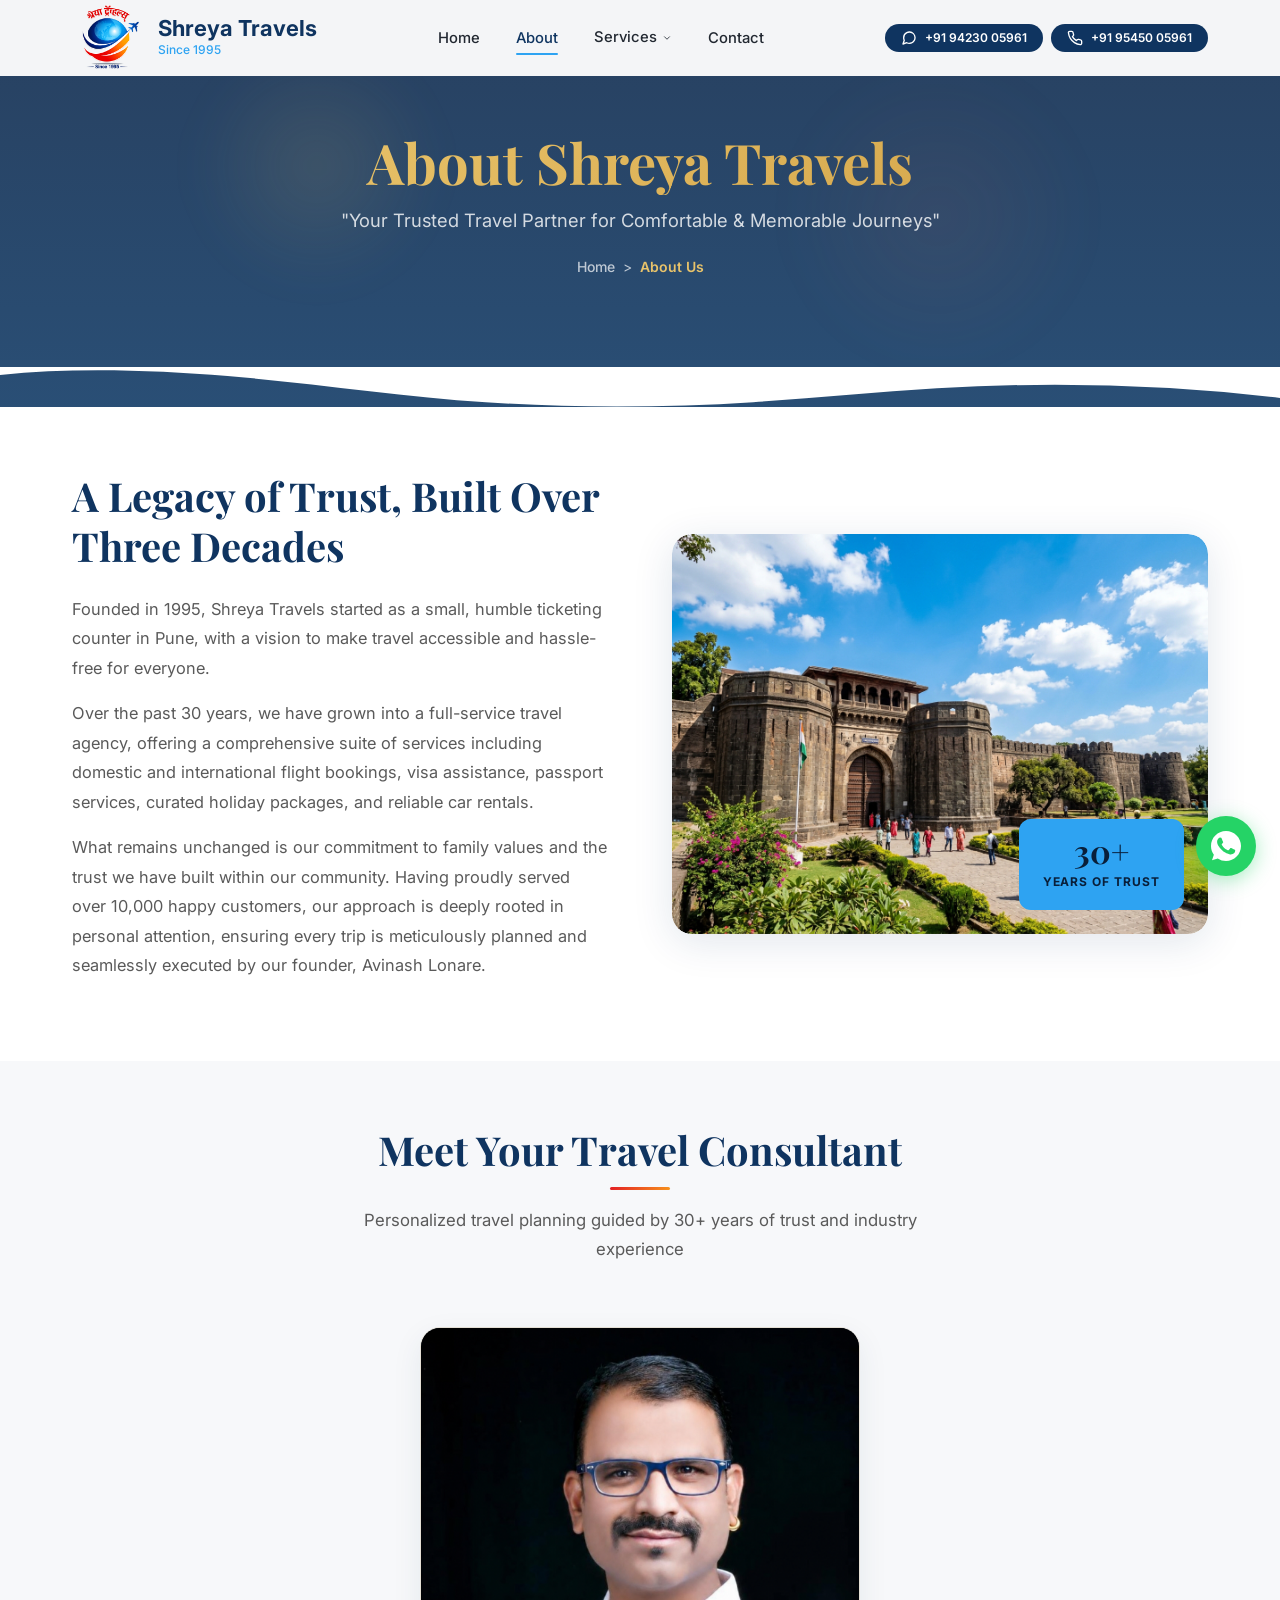
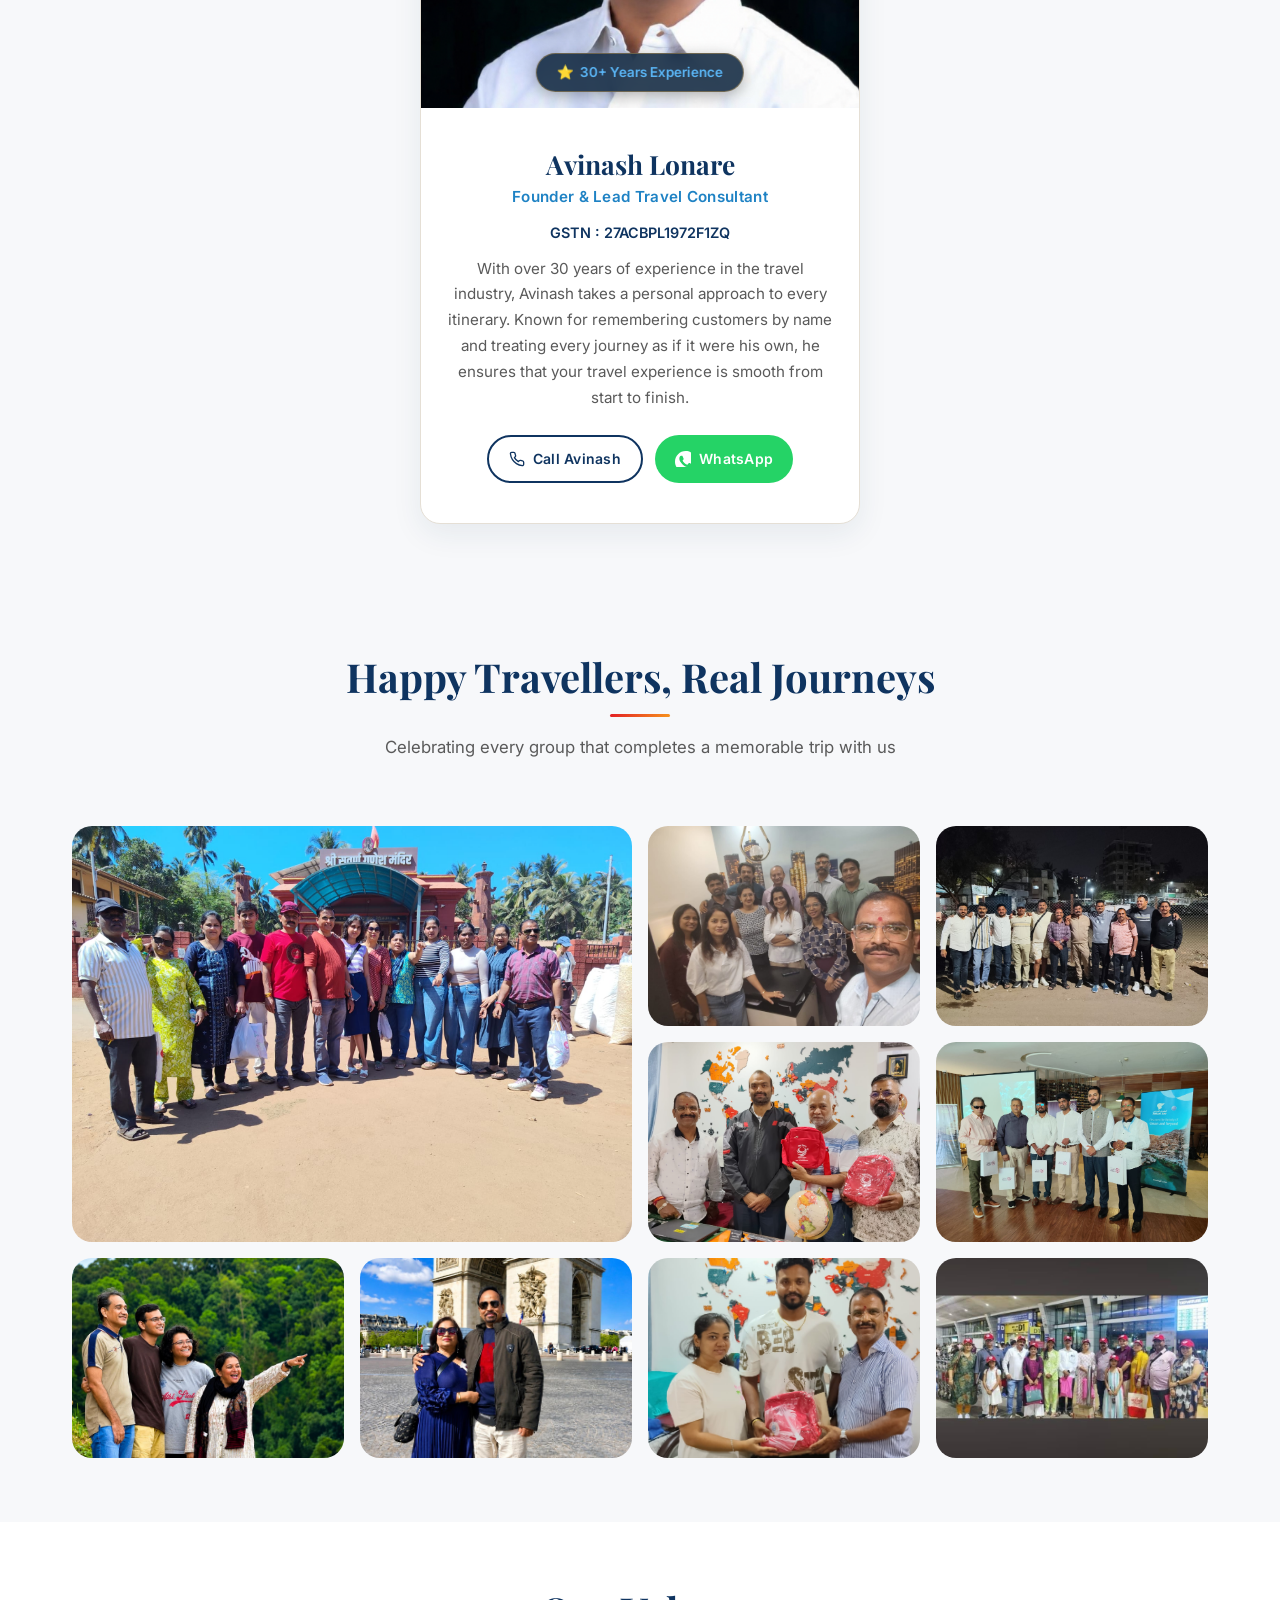
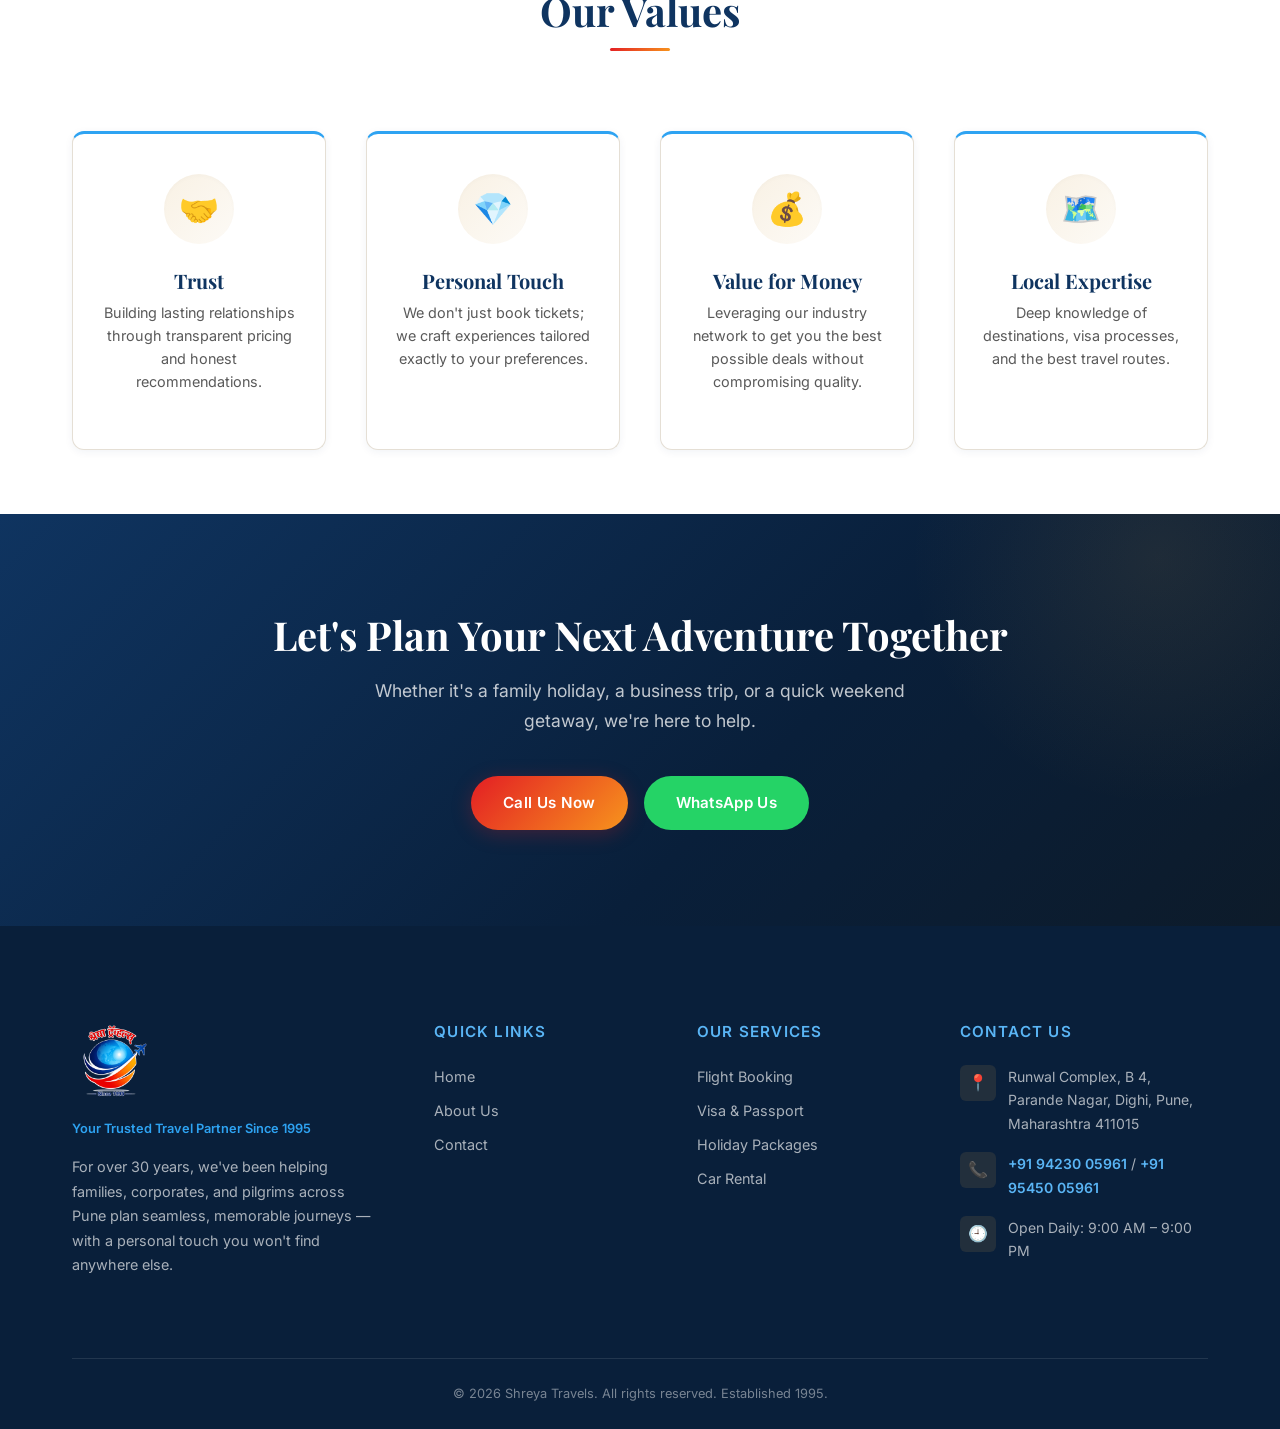
==== commit ff695937: "Changes Entire Logo" ====
--- a/about.html
+++ b/about.html
@@ -4,7 +4,7 @@
   <meta charset="UTF-8">
   <meta name="viewport" content="width=device-width, initial-scale=1.0">
   <title>About Shreya Travels — Pune's Trusted Travel Agency Since 1995 | Dighi, Pune</title>
-  <link rel="icon" type="image/jpeg" href="images/logo.jpeg">
+  <link rel="icon" type="image/png" href="images/logo.png">
   <meta name="description" content="Learn about Shreya Travels, a family-run travel agency in Dighi, Pune serving over 10,000 happy travellers since 1995. Meet Avinash Lonare, your personal travel consultant.">
   <link rel="preconnect" href="https://fonts.googleapis.com">
   <link rel="preconnect" href="https://fonts.gstatic.com" crossorigin>
@@ -17,7 +17,7 @@
   <header class="header" id="header">
     <div class="container">
       <a href="index.html" class="logo">
-        <img src="images/logo.jpeg" alt="Shreya Travels Logo" class="logo-img">
+        <img src="images/logo.png" alt="Shreya Travels Logo" class="logo-img">
         <div class="logo-text">
           <span class="logo-name">Shreya Travels</span>
           <span class="logo-tagline">Since 1995</span>
@@ -225,7 +225,7 @@
     <div class="container">
       <div class="footer-grid">
         <div class="footer-col">
-          <img src="images/logo.jpeg" alt="Shreya Travels Logo" class="footer-logo">
+          <img src="images/logo.png" alt="Shreya Travels Logo" class="footer-logo">
           <p class="footer-brand-tagline">Your Trusted Travel Partner Since 1995</p>
           <p>For over 30 years, we've been helping families, corporates, and pilgrims across Pune plan seamless, memorable journeys — with a personal touch you won't find anywhere else.</p>
         </div>
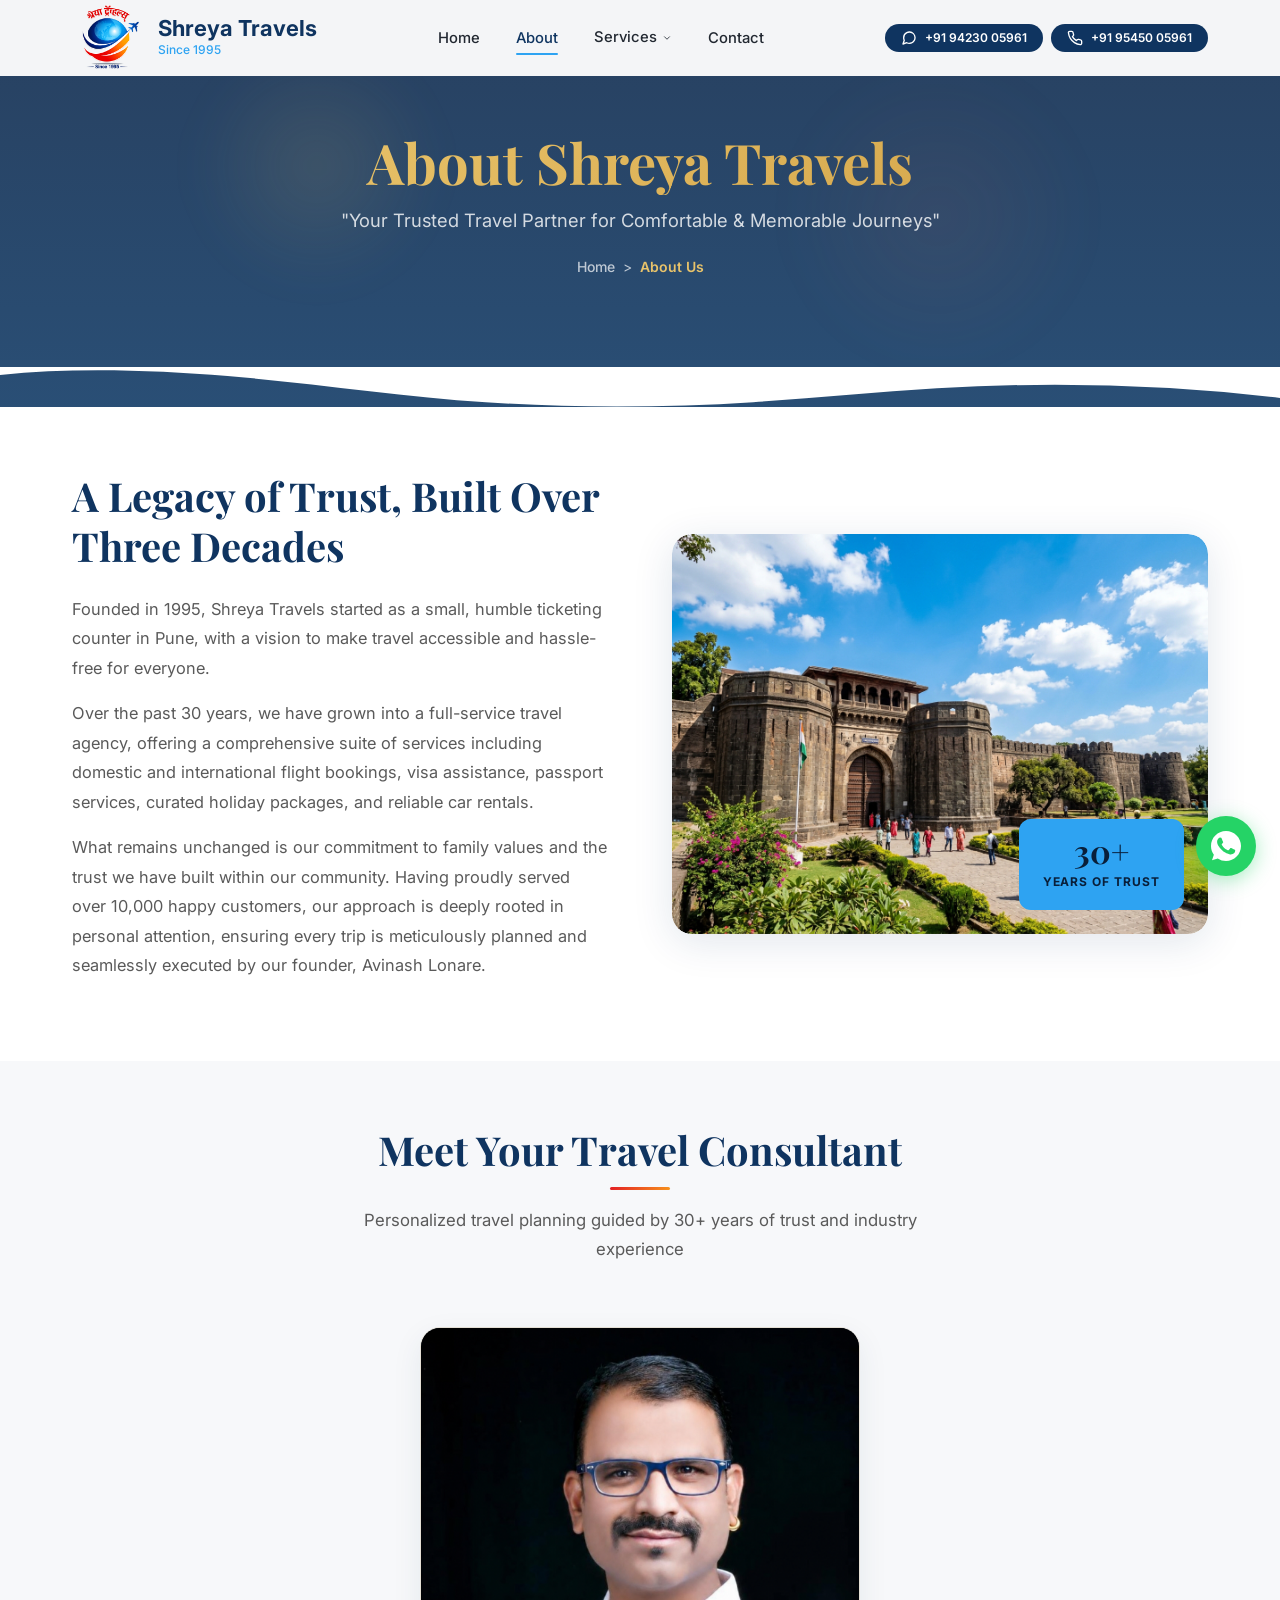
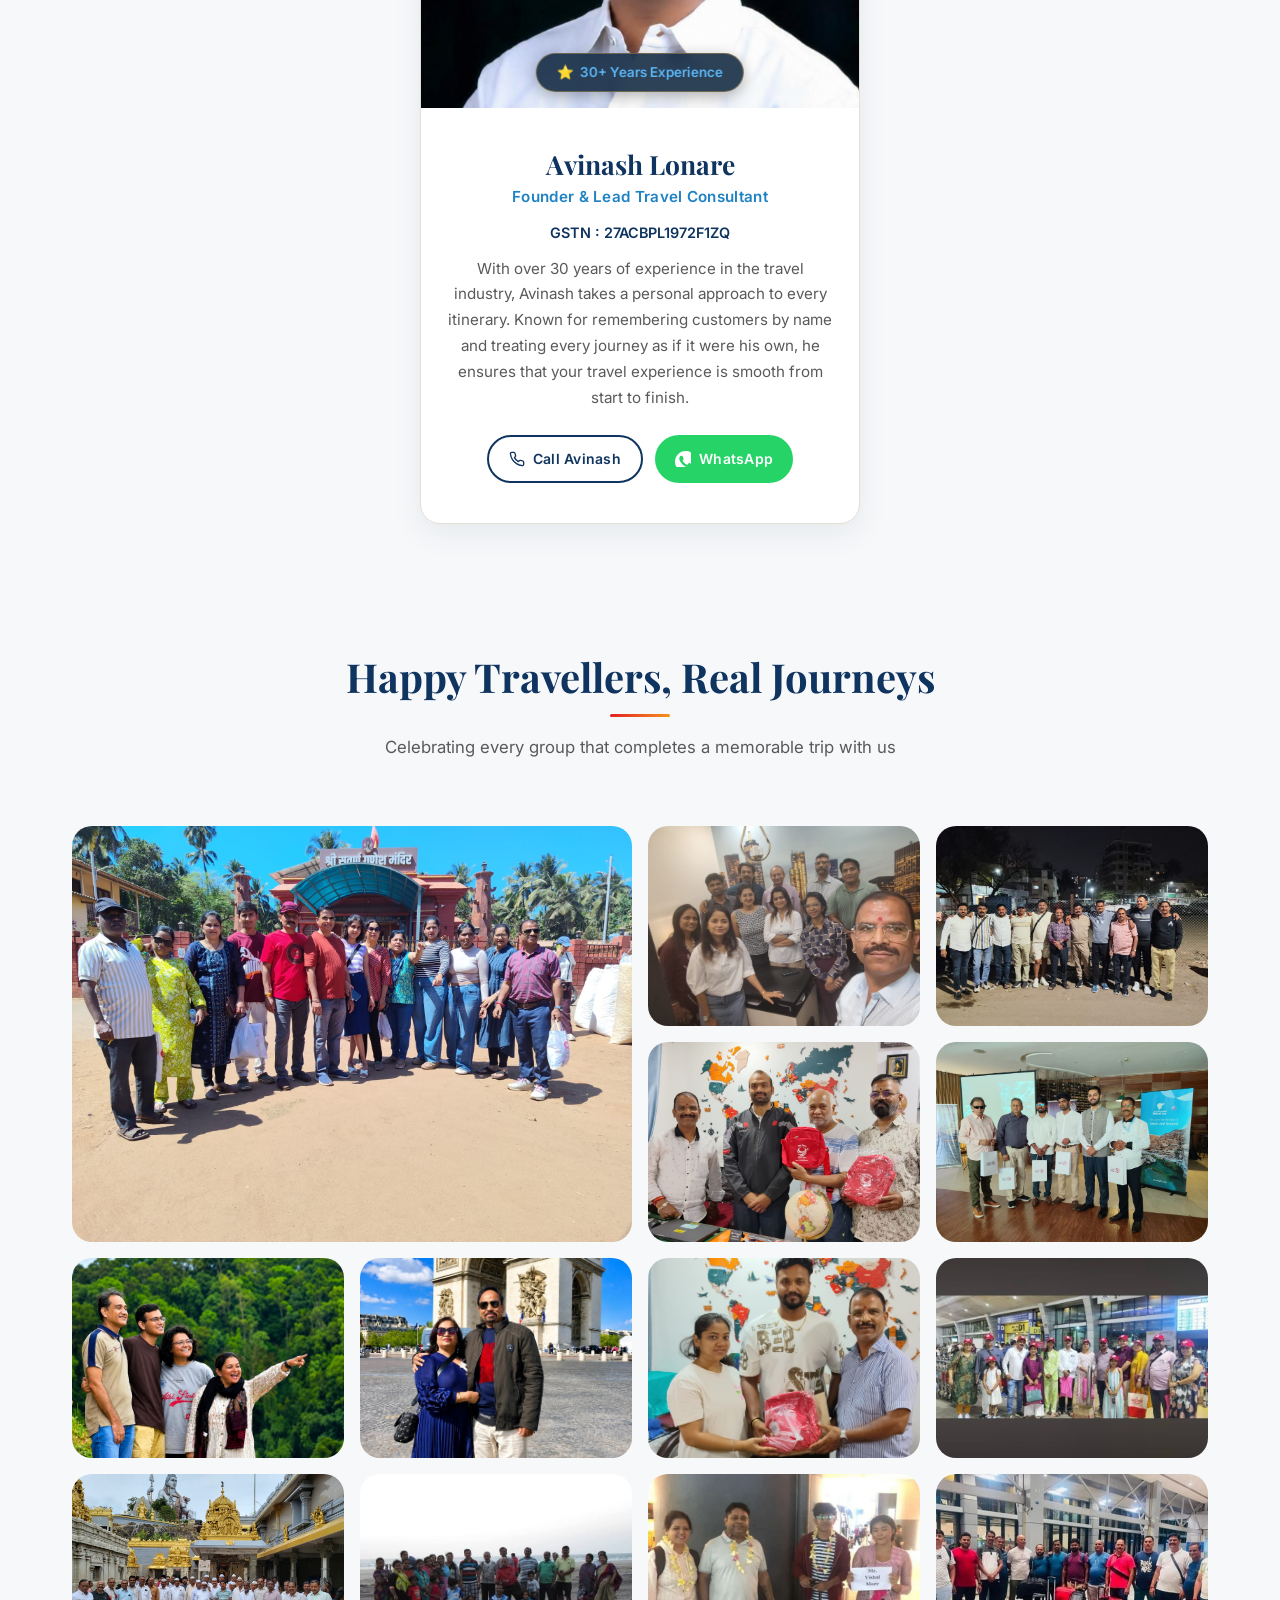
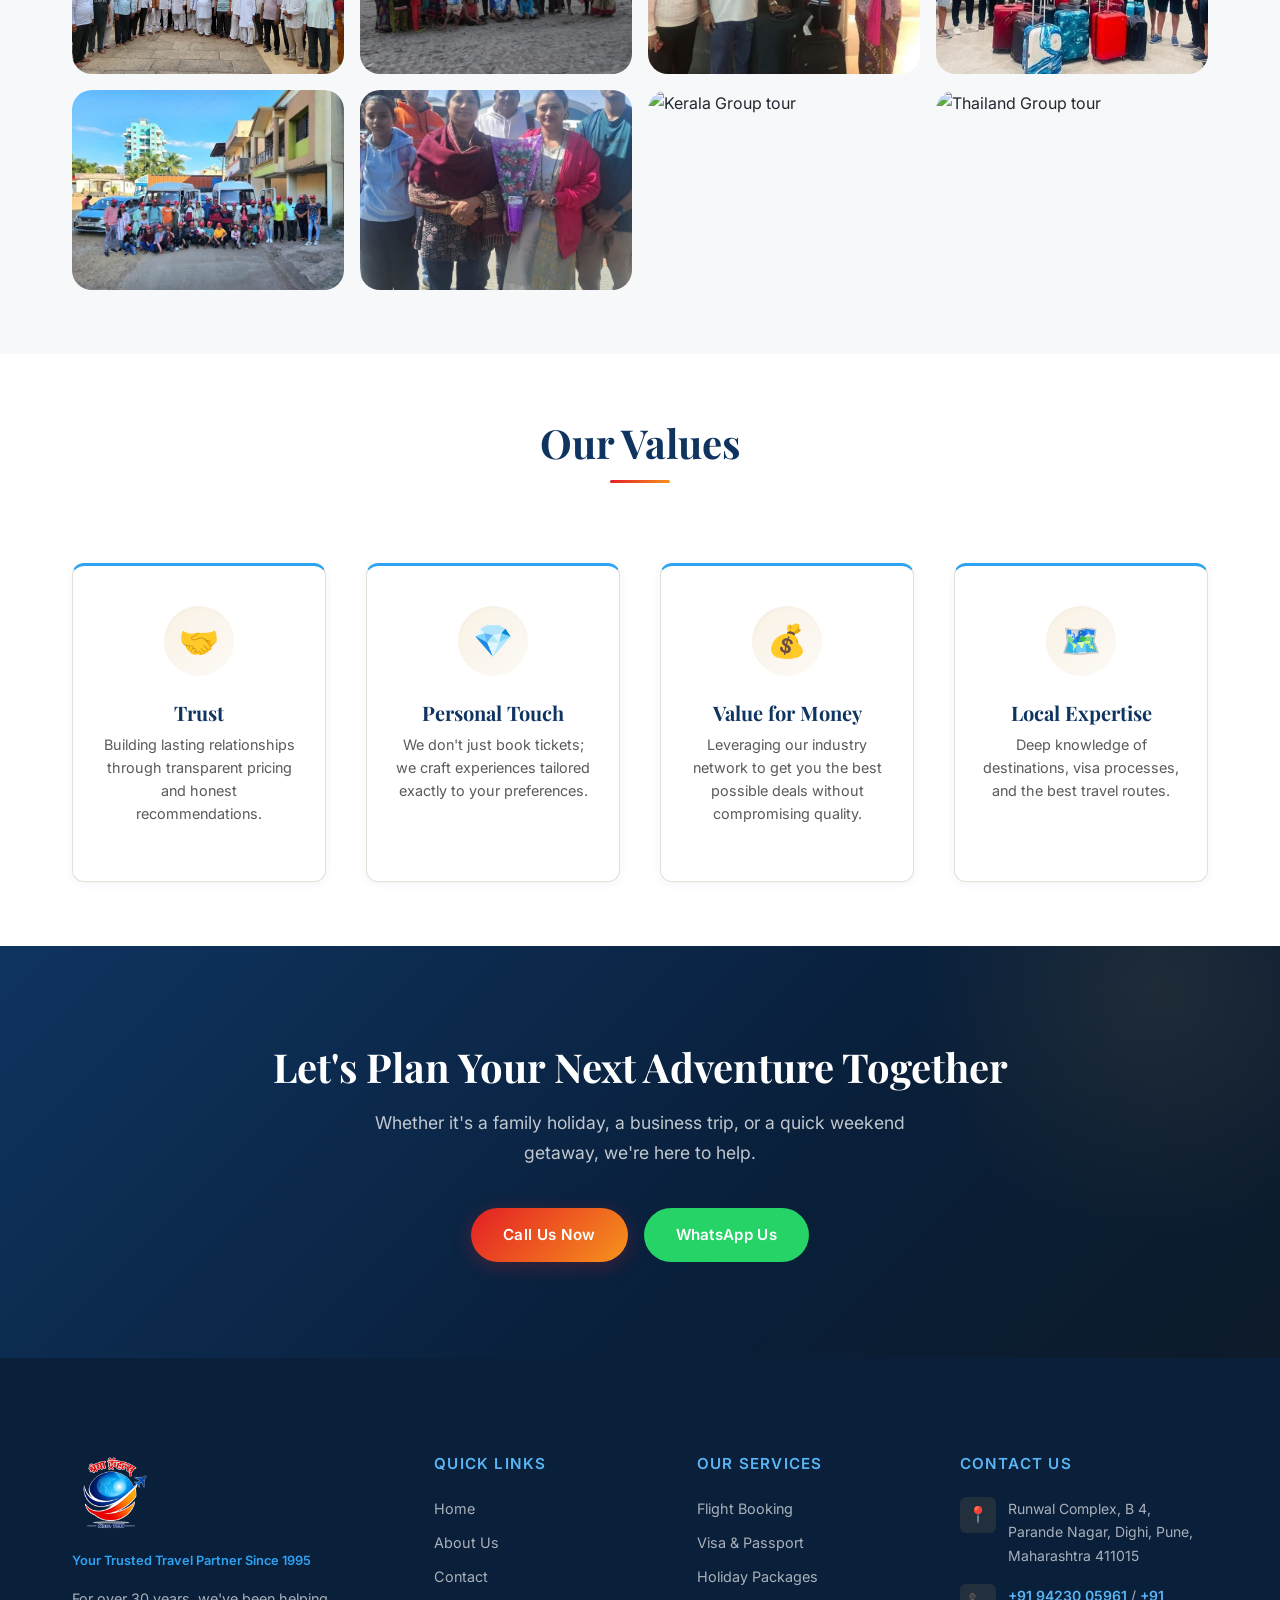
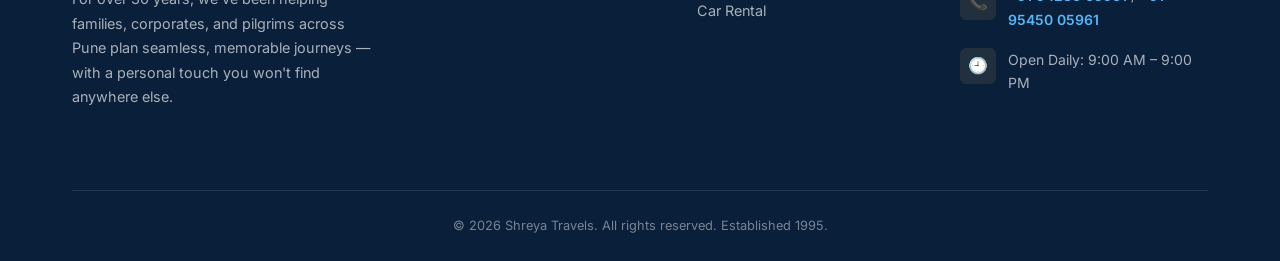
==== commit 0a2569a0: "Added More images" ====
--- a/about.html
+++ b/about.html
@@ -172,6 +172,38 @@
             <img src="images/gallery/trip-11.jpeg" alt="Group tour" loading="lazy">
             <div class="gallery-caption"><span class="gallery-location">📍 Singapore</span></div>
           </div>
+          <div class="gallery-item">
+            <img src="images/gallery/trip-10.jpg" alt="Karnataka Group tour" loading="lazy">
+            <div class="gallery-caption"><span class="gallery-location">📍 Karnataka</span></div>
+          </div>
+          <div class="gallery-item">
+            <img src="images/gallery/trip-11.jpg" alt="Kokan Group tour" loading="lazy">
+            <div class="gallery-caption"><span class="gallery-location">📍 Kokan</span></div>
+          </div>
+          <div class="gallery-item">
+            <img src="images/gallery/trip-12.jpg" alt="Indonesia Group tour" loading="lazy">
+            <div class="gallery-caption"><span class="gallery-location">📍 Indonesia</span></div>
+          </div>
+          <div class="gallery-item">
+            <img src="images/gallery/trip-13.jpg" alt="Kashmir Group tour" loading="lazy">
+            <div class="gallery-caption"><span class="gallery-location">📍 Kashmir</span></div>
+          </div>
+          <div class="gallery-item">
+            <img src="images/gallery/trip-14.jpg" alt="Vaishnodevi Group tour" loading="lazy">
+            <div class="gallery-caption"><span class="gallery-location">📍 Vaishnodevi</span></div>
+          </div>
+          <div class="gallery-item">
+            <img src="images/gallery/trip-15.jpg" alt="Kashmir Group tour" loading="lazy">
+            <div class="gallery-caption"><span class="gallery-location">📍 Kashmir</span></div>
+          </div>
+          <div class="gallery-item">
+            <img src="images/gallery/trip-16.jpg" alt="Kerala Group tour" loading="lazy">
+            <div class="gallery-caption"><span class="gallery-location">📍 Kerala</span></div>
+          </div>
+          <div class="gallery-item">
+            <img src="images/gallery/trip-17.jpg" alt="Thailand Group tour" loading="lazy">
+            <div class="gallery-caption"><span class="gallery-location">📍 Thailand</span></div>
+          </div>
         </div>
       </div>
     </section>
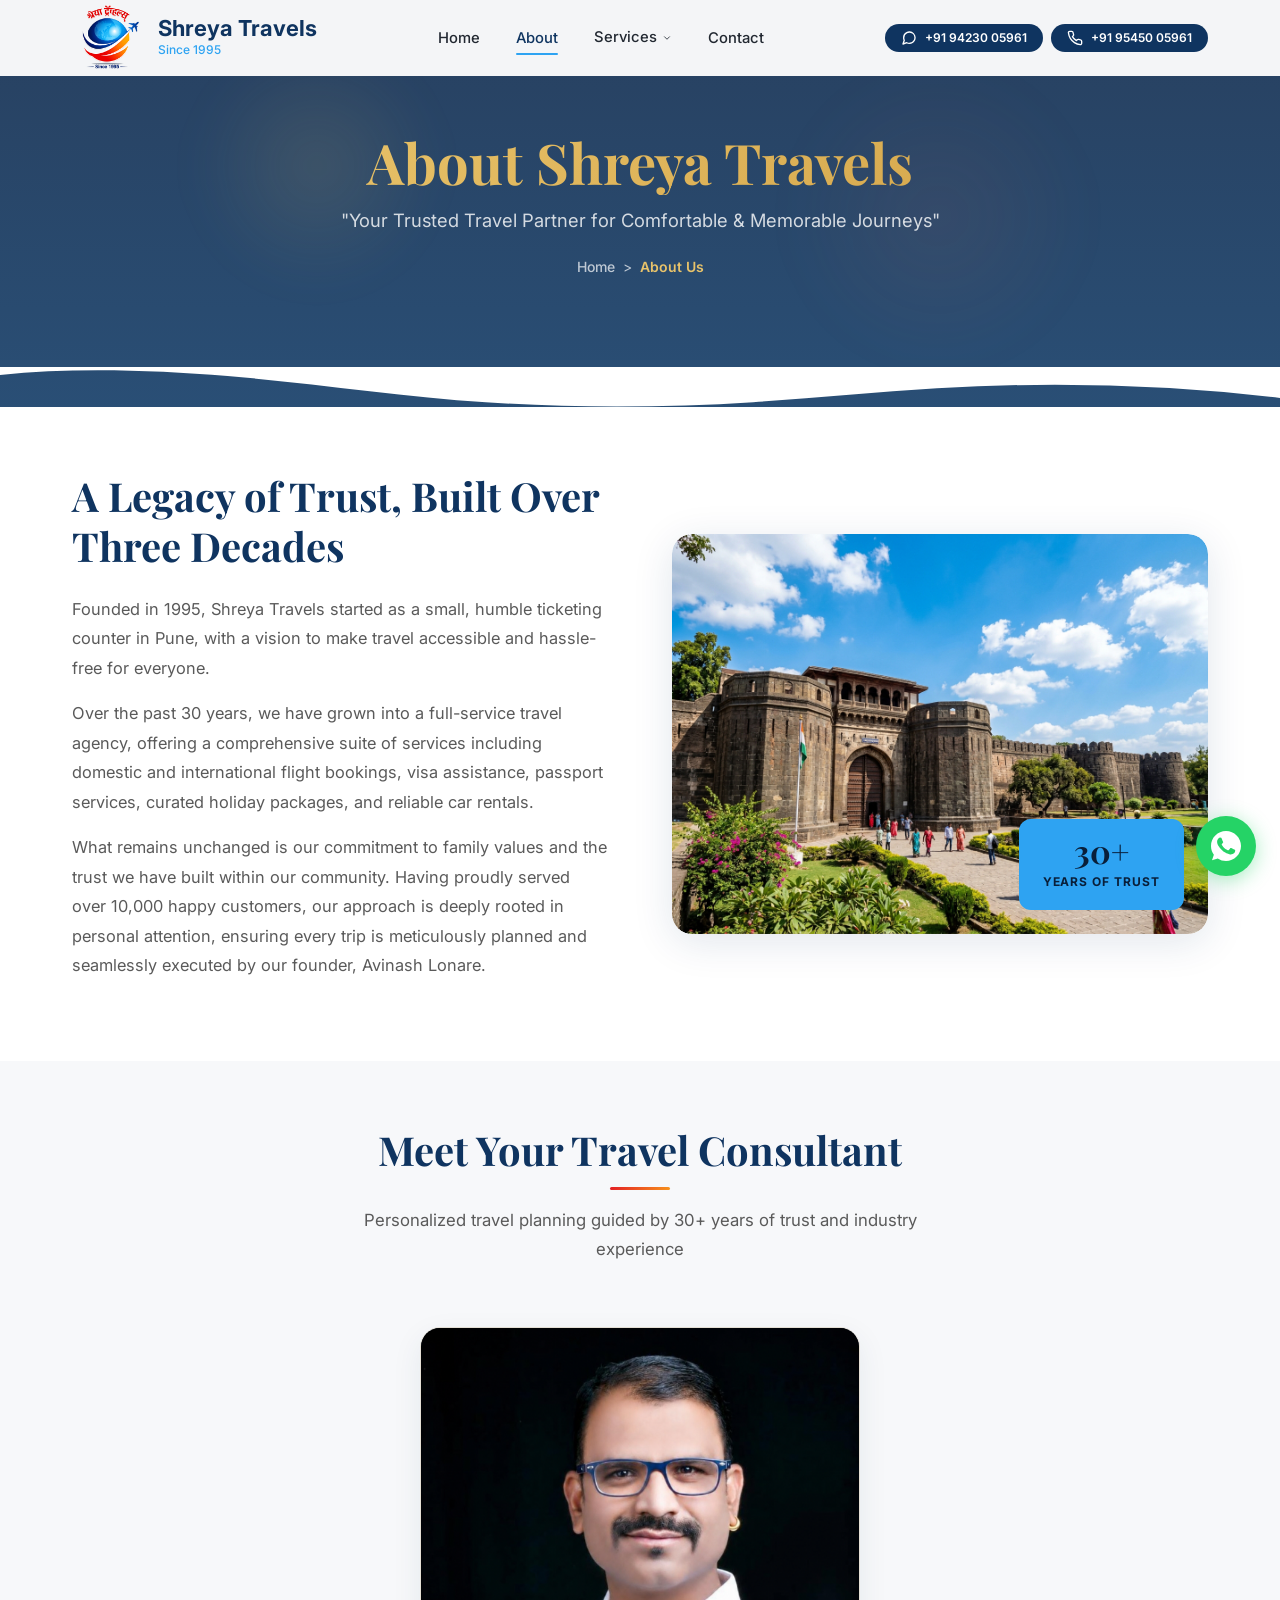
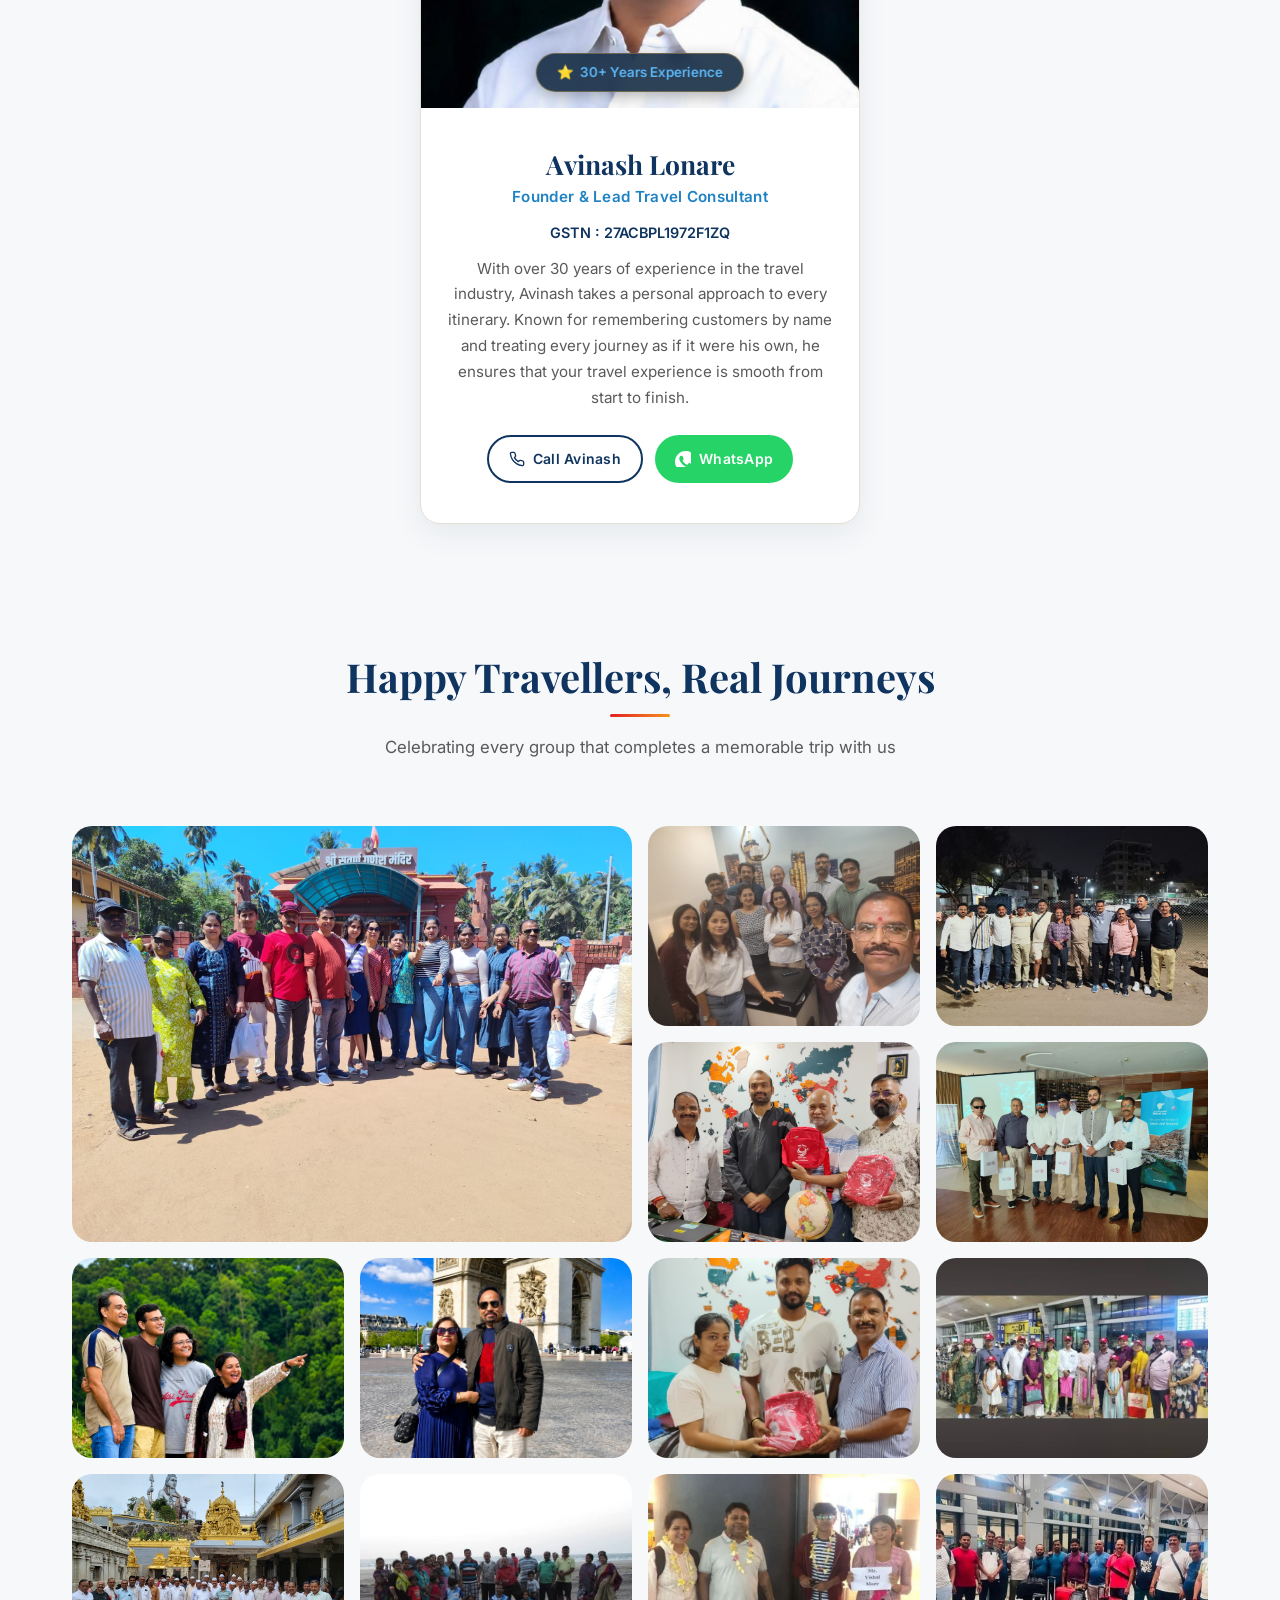
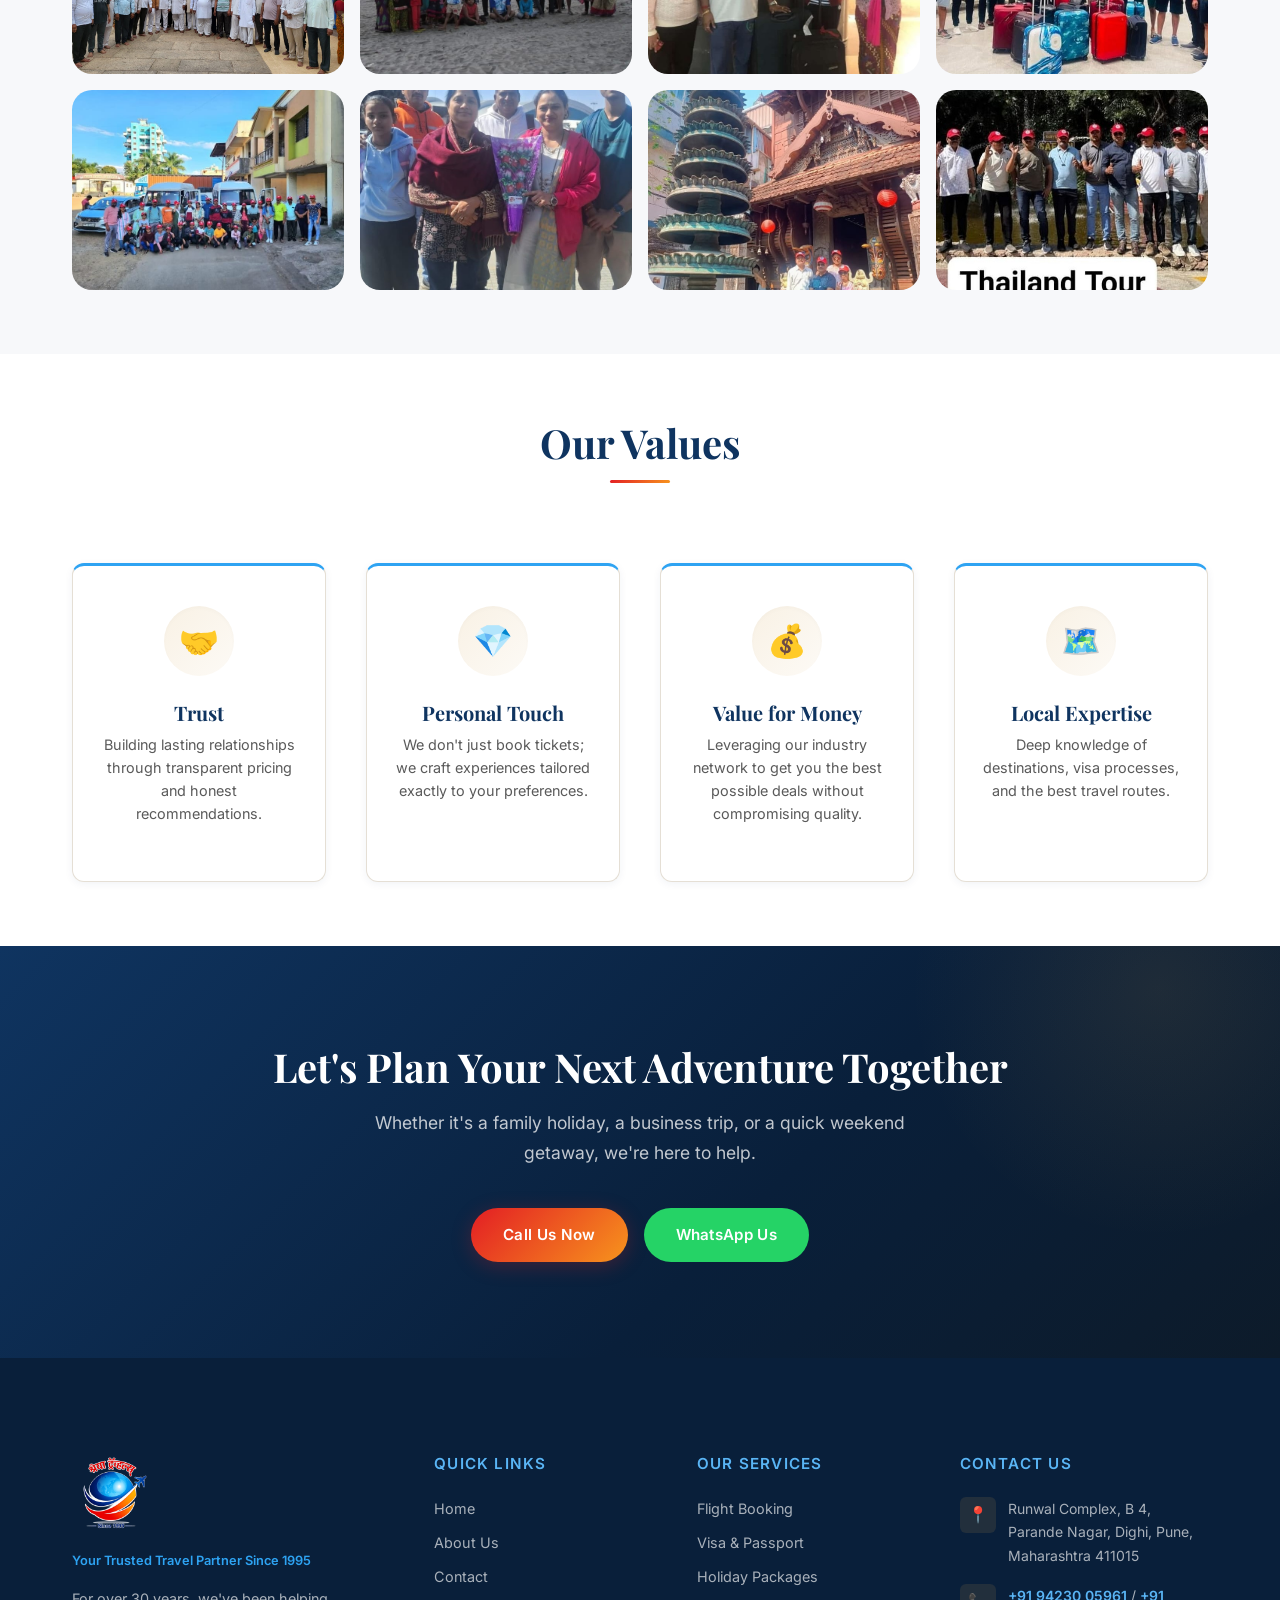
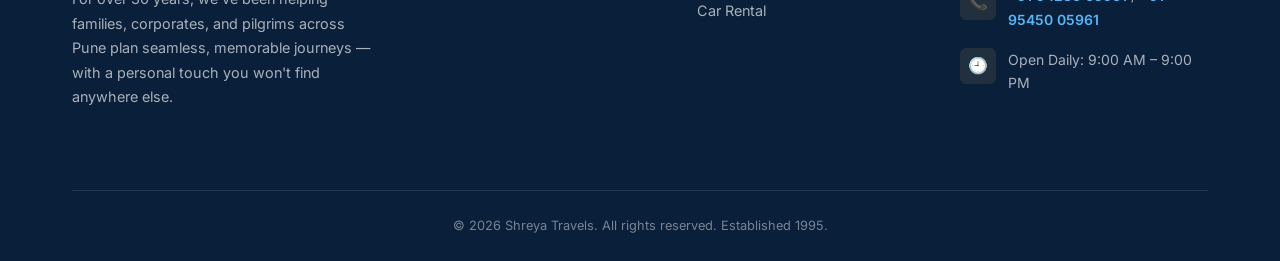
==== commit e1c8206f: "Updated Photo sections" ====
--- a/about.html
+++ b/about.html
@@ -145,16 +145,24 @@
             <div class="gallery-caption"><span class="gallery-location">📍 Happy Travellers</span></div>
           </div>
           <div class="gallery-item">
+            <img src="images/gallery/trip-3.jpeg" alt="Group tour" loading="lazy">
+            <div class="gallery-caption"><span class="gallery-location">📍 Thailand</span></div>
+          </div>
+          <div class="gallery-item">
             <img src="images/gallery/trip-4.jpeg" alt="Group tour" loading="lazy">
-            <div class="gallery-caption"><span class="gallery-location">📍 Thailand</span></div>
+            <div class="gallery-caption"><span class="gallery-location">📍 Mount Everest</span></div>
+          </div>
+          <div class="gallery-item">
+            <img src="images/gallery/trip-5.jpeg" alt="Group tour" loading="lazy">
+            <div class="gallery-caption"><span class="gallery-location">📍 Happy Travellers</span></div>
           </div>
           <div class="gallery-item">
             <img src="images/gallery/trip-6.jpeg" alt="Group tour" loading="lazy">
-            <div class="gallery-caption"><span class="gallery-location">📍 Mount Everest</span></div>
+            <div class="gallery-caption"><span class="gallery-location">📍 Kerala</span></div>
           </div>
           <div class="gallery-item">
             <img src="images/gallery/trip-7.jpeg" alt="Group tour" loading="lazy">
-            <div class="gallery-caption"><span class="gallery-location">📍 Happy Travellers</span></div>
+            <div class="gallery-caption"><span class="gallery-location">📍 France</span></div>
           </div>
           <div class="gallery-item">
             <img src="images/gallery/trip-8.jpeg" alt="Group tour" loading="lazy">
@@ -162,14 +170,6 @@
           </div>
           <div class="gallery-item">
             <img src="images/gallery/trip-9.jpeg" alt="Group tour" loading="lazy">
-            <div class="gallery-caption"><span class="gallery-location">📍 France</span></div>
-          </div>
-          <div class="gallery-item">
-            <img src="images/gallery/trip-10.jpeg" alt="Group tour" loading="lazy">
-            <div class="gallery-caption"><span class="gallery-location">📍 Kerala</span></div>
-          </div>
-          <div class="gallery-item">
-            <img src="images/gallery/trip-11.jpeg" alt="Group tour" loading="lazy">
             <div class="gallery-caption"><span class="gallery-location">📍 Singapore</span></div>
           </div>
           <div class="gallery-item">
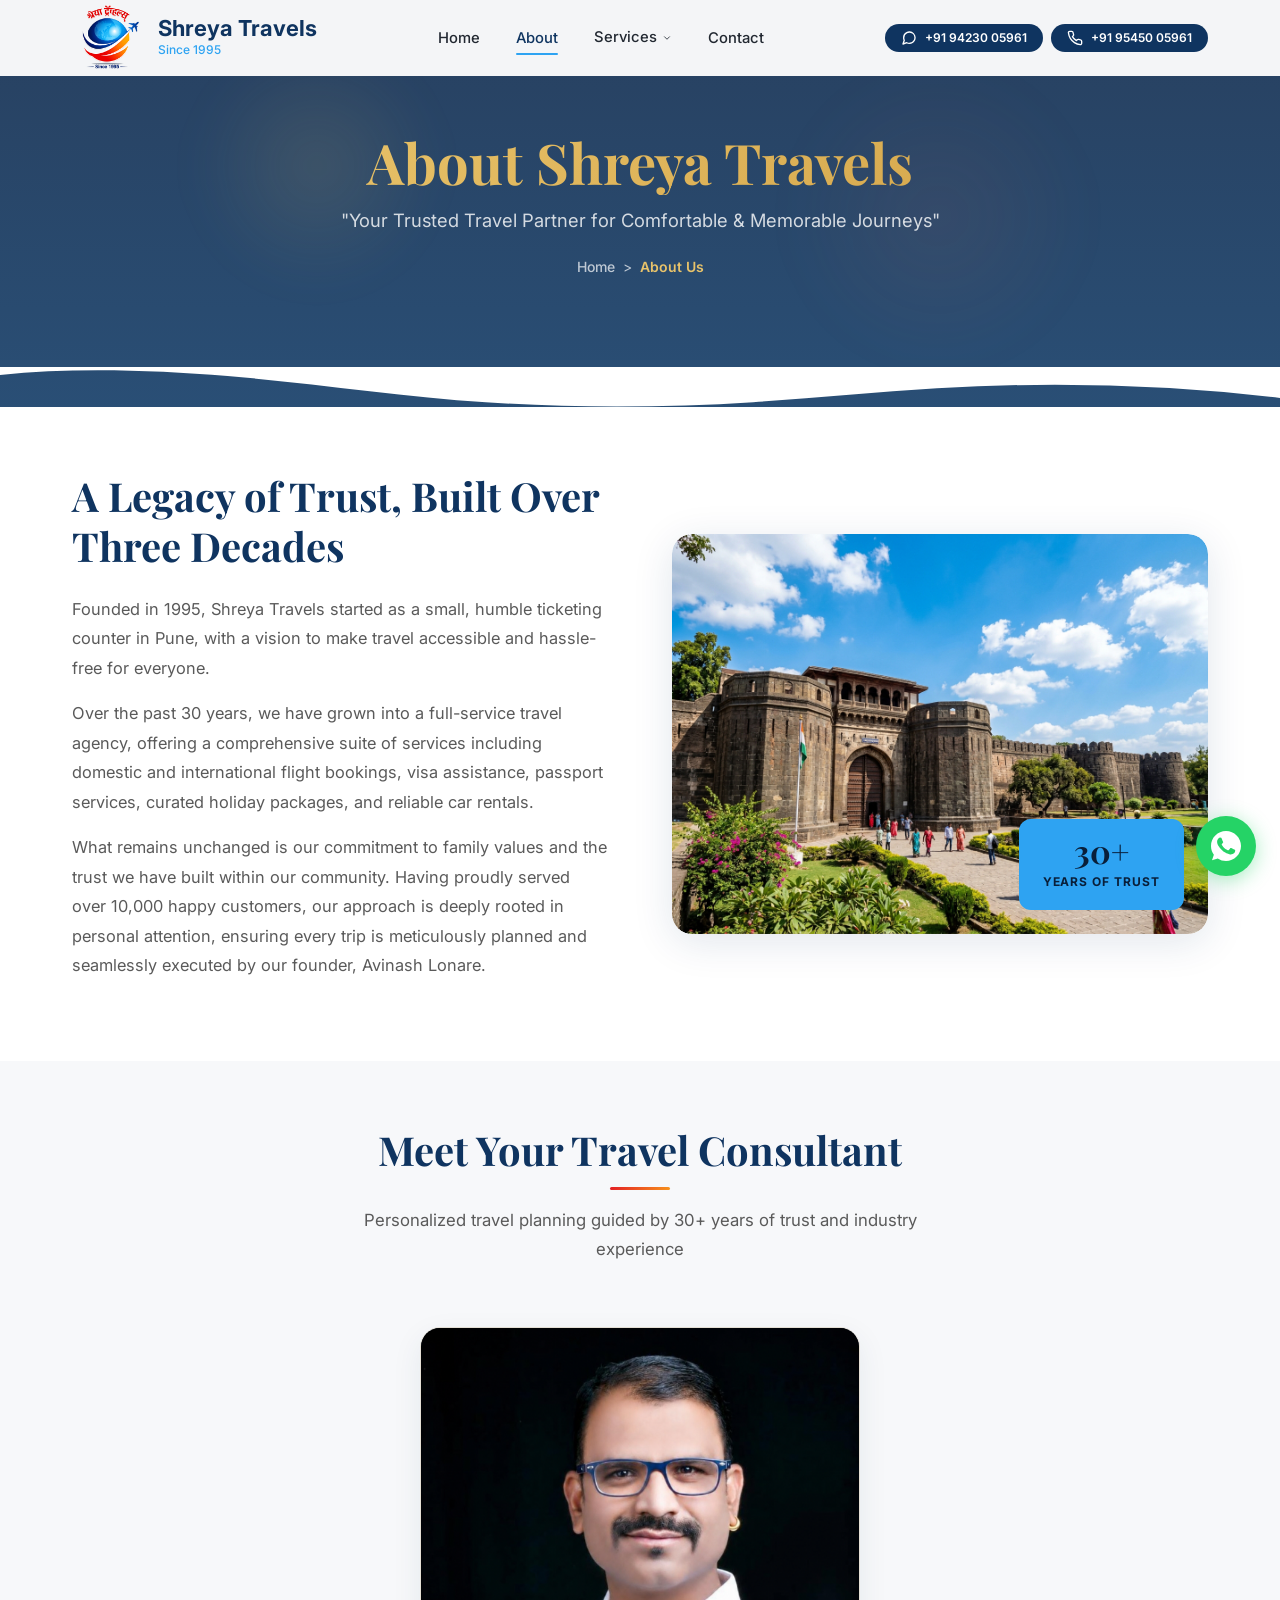
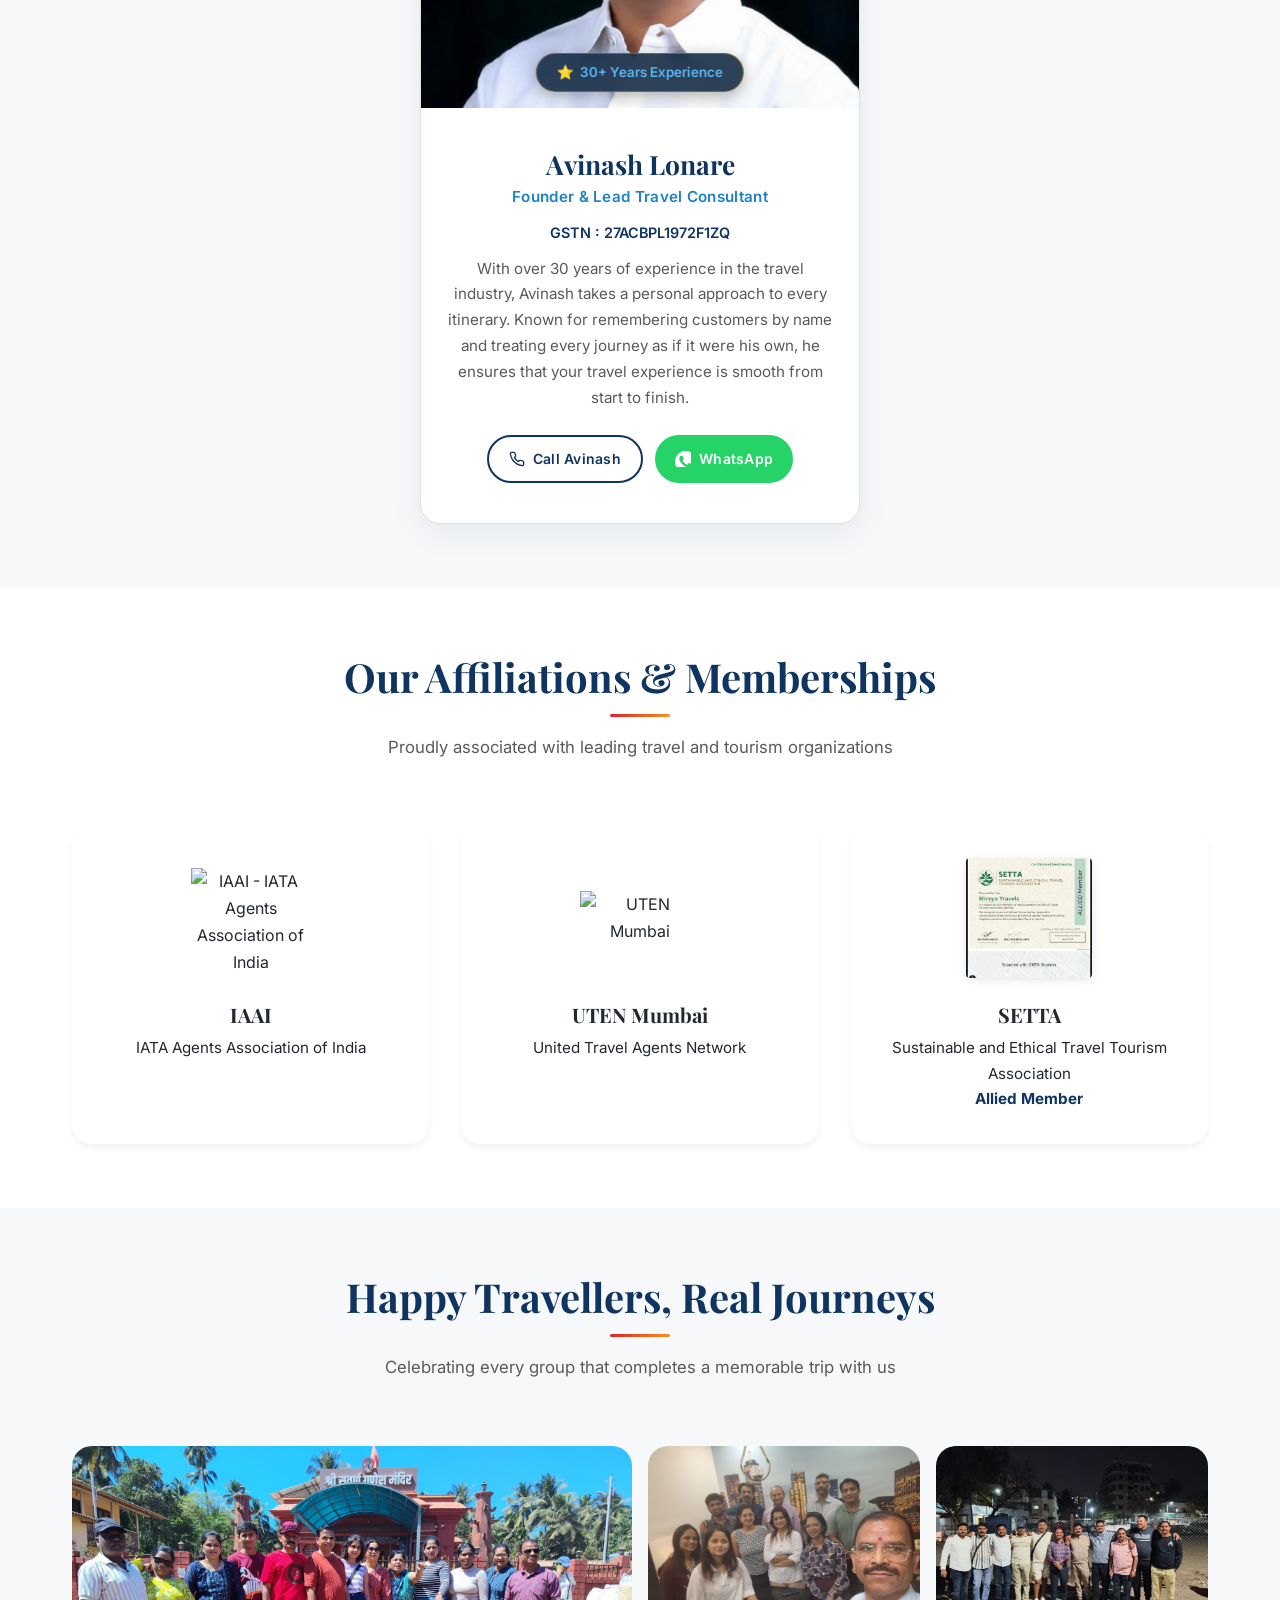
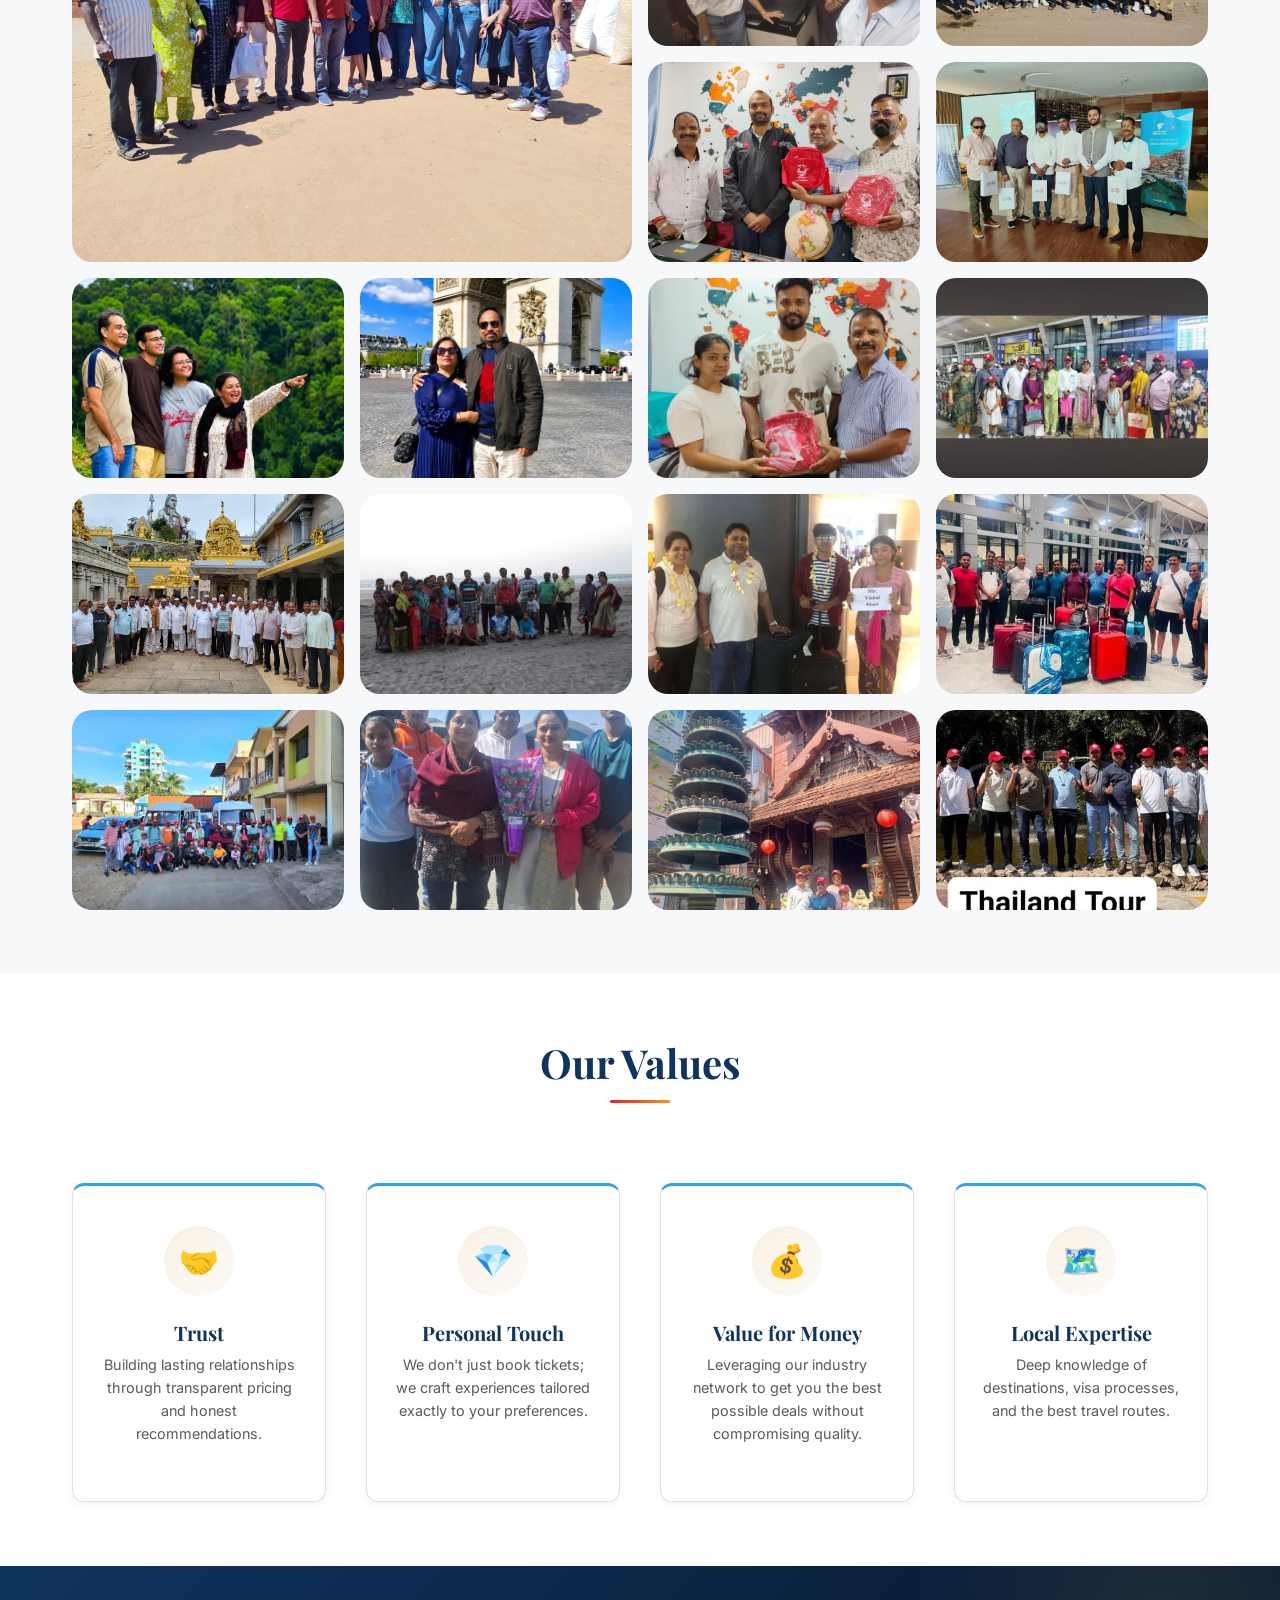
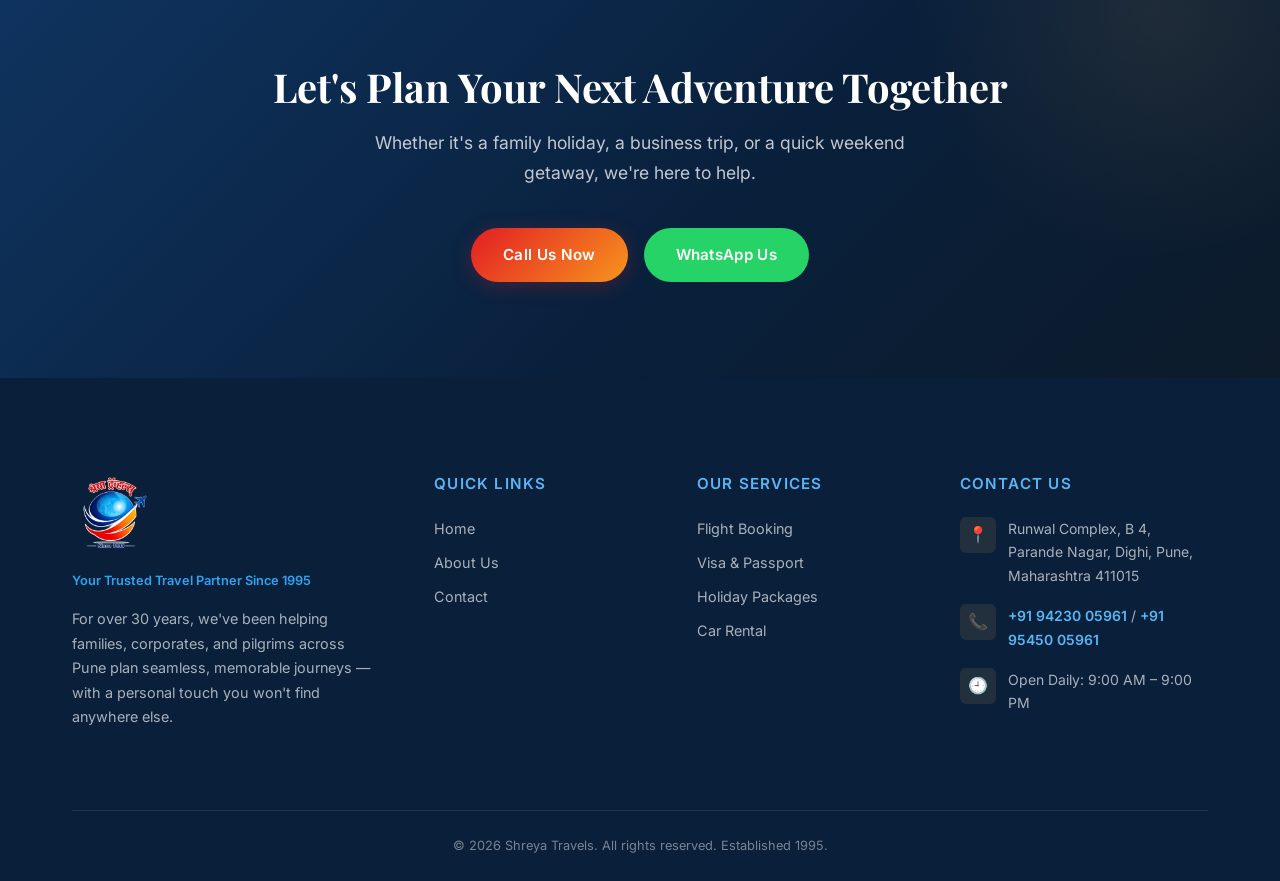
==== commit b710ff71: "Update Certificates" ====
--- a/about.html
+++ b/about.html
@@ -128,6 +128,42 @@
       </div>
     </section>
 
+    <!-- AFFILIATIONS & MEMBERSHIPS -->
+    <section class="section-padding affiliations-section">
+      <div class="container text-center">
+        <div class="section-header text-center">
+          <h2>Our Affiliations & Memberships</h2>
+          <p>Proudly associated with leading travel and tourism organizations</p>
+        </div>
+        
+        <div class="affiliations-grid">
+          <div class="affiliation-card">
+            <div class="affiliation-img-wrapper">
+              <img src="images/iaai-logo.jpg" alt="IAAI - IATA Agents Association of India" class="affiliation-logo">
+            </div>
+            <h3>IAAI</h3>
+            <p>IATA Agents Association of India</p>
+          </div>
+          <div class="affiliation-card">
+            <div class="affiliation-img-wrapper">
+              <img src="images/uten-logo.jpg" alt="UTEN Mumbai" class="affiliation-logo">
+            </div>
+            <h3>UTEN Mumbai</h3>
+            <p>United Travel Agents Network</p>
+          </div>
+          <div class="affiliation-card">
+            <div class="affiliation-img-wrapper">
+              <a href="images/setta-certificate.png" target="_blank" title="Click to view full certificate">
+                <img src="images/setta-certificate.png" alt="SETTA Certificate - Allied Member" class="affiliation-cert">
+              </a>
+            </div>
+            <h3>SETTA</h3>
+            <p>Sustainable and Ethical Travel Tourism Association<br><strong style="color: var(--primary);">Allied Member</strong></p>
+          </div>
+        </div>
+      </div>
+    </section>
+
     <!-- HAPPY TRAVELLERS GALLERY -->
     <section class="section-padding section-alt">
       <div class="container">
--- a/css/styles.css
+++ b/css/styles.css
@@ -4557,3 +4557,119 @@
 .pkg-no-results.visible {
   display: block;
 }
+
+
+/* ==========================================================================
+   AFFILIATIONS & MEMBERSHIPS (ABOUT PAGE)
+   ========================================================================== */
+.affiliations-section {
+  background-color: #fff;
+}
+
+.affiliations-grid {
+  display: grid;
+  grid-template-columns: repeat(auto-fit, minmax(250px, 1fr));
+  gap: 2rem;
+  margin-top: 2.5rem;
+}
+
+.affiliation-card {
+  background: var(--light);
+  border-radius: var(--radius-lg);
+  padding: 2rem 1.5rem;
+  text-align: center;
+  box-shadow: 0 4px 6px rgba(0,0,0,0.05);
+  transition: transform 0.3s ease;
+}
+
+.affiliation-card:hover {
+  transform: translateY(-5px);
+}
+
+.affiliation-img-wrapper {
+  height: 120px;
+  display: flex;
+  align-items: center;
+  justify-content: center;
+  margin-bottom: 1.5rem;
+}
+
+.affiliation-logo {
+  max-width: 120px;
+  max-height: 100px;
+  object-fit: contain;
+}
+
+.affiliation-cert {
+  max-width: 100%;
+  max-height: 120px;
+  object-fit: contain;
+  border-radius: 4px;
+  box-shadow: 0 2px 8px rgba(0,0,0,0.1);
+  transition: transform 0.3s ease;
+}
+
+.affiliation-cert:hover {
+  transform: scale(1.05);
+}
+
+.affiliation-card h3 {
+  font-size: 1.25rem;
+  margin-bottom: 0.5rem;
+  color: var(--dark);
+}
+
+.affiliation-card p {
+  font-size: 0.95rem;
+  color: var(--gray);
+  margin: 0;
+}
+
+/* ==========================================================================
+   AFFILIATED WITH BANNER (HOME PAGE)
+   ========================================================================== */
+.affiliated-banner {
+  background-color: #f8f9fa;
+  padding: 2rem 0;
+  border-top: 1px solid #eaeaea;
+}
+
+.affiliated-title {
+  text-align: center;
+  font-weight: 600;
+  color: var(--gray);
+  margin-bottom: 1.5rem;
+  text-transform: uppercase;
+  letter-spacing: 1px;
+  font-size: 0.85rem;
+}
+
+.affiliated-logos {
+  display: flex;
+  justify-content: center;
+  align-items: center;
+  gap: 3rem;
+  flex-wrap: wrap;
+}
+
+.affiliated-logo {
+  max-height: 60px;
+  max-width: 150px;
+  object-fit: contain;
+  filter: grayscale(100%) opacity(0.7);
+  transition: filter 0.3s ease, transform 0.3s ease;
+}
+
+.affiliated-logo:hover {
+  filter: grayscale(0%) opacity(1);
+  transform: scale(1.05);
+}
+
+@media (max-width: 768px) {
+  .affiliated-logos {
+    gap: 1.5rem;
+  }
+  .affiliated-logo {
+    max-height: 45px;
+  }
+}
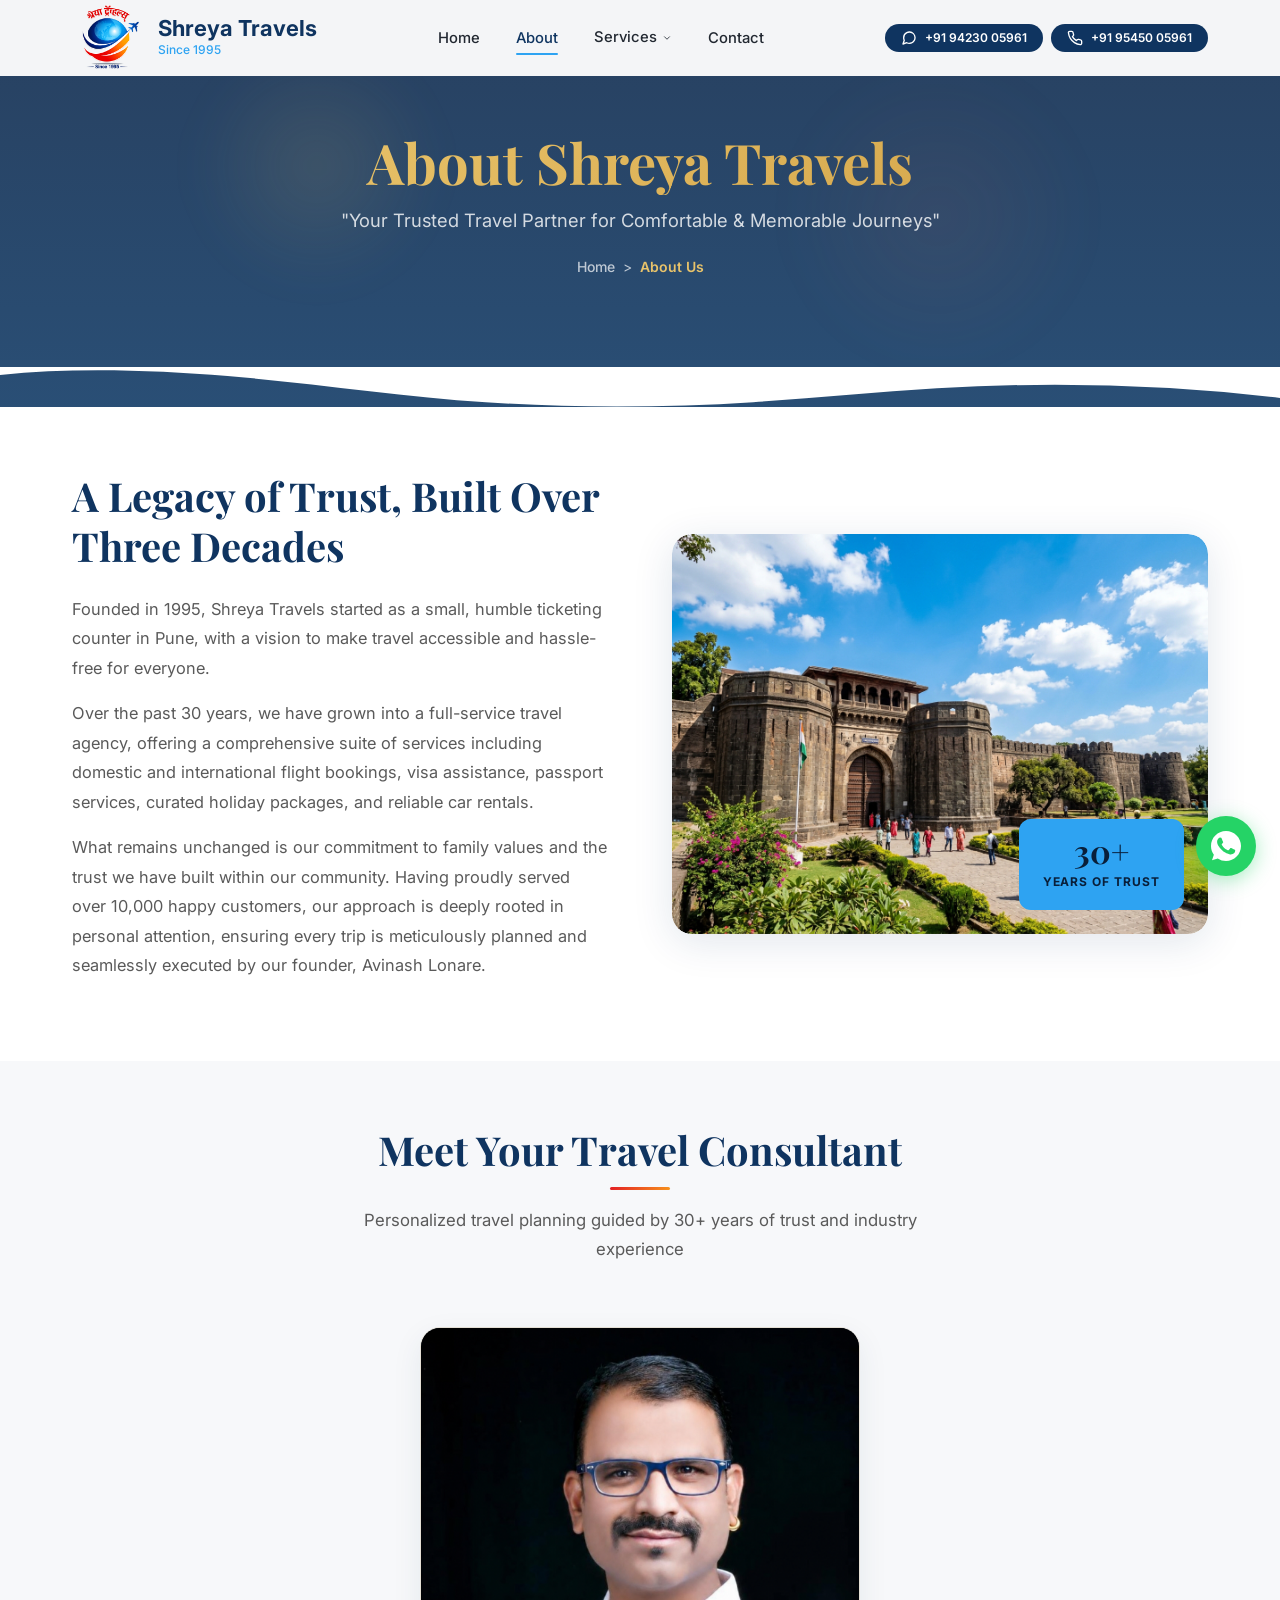
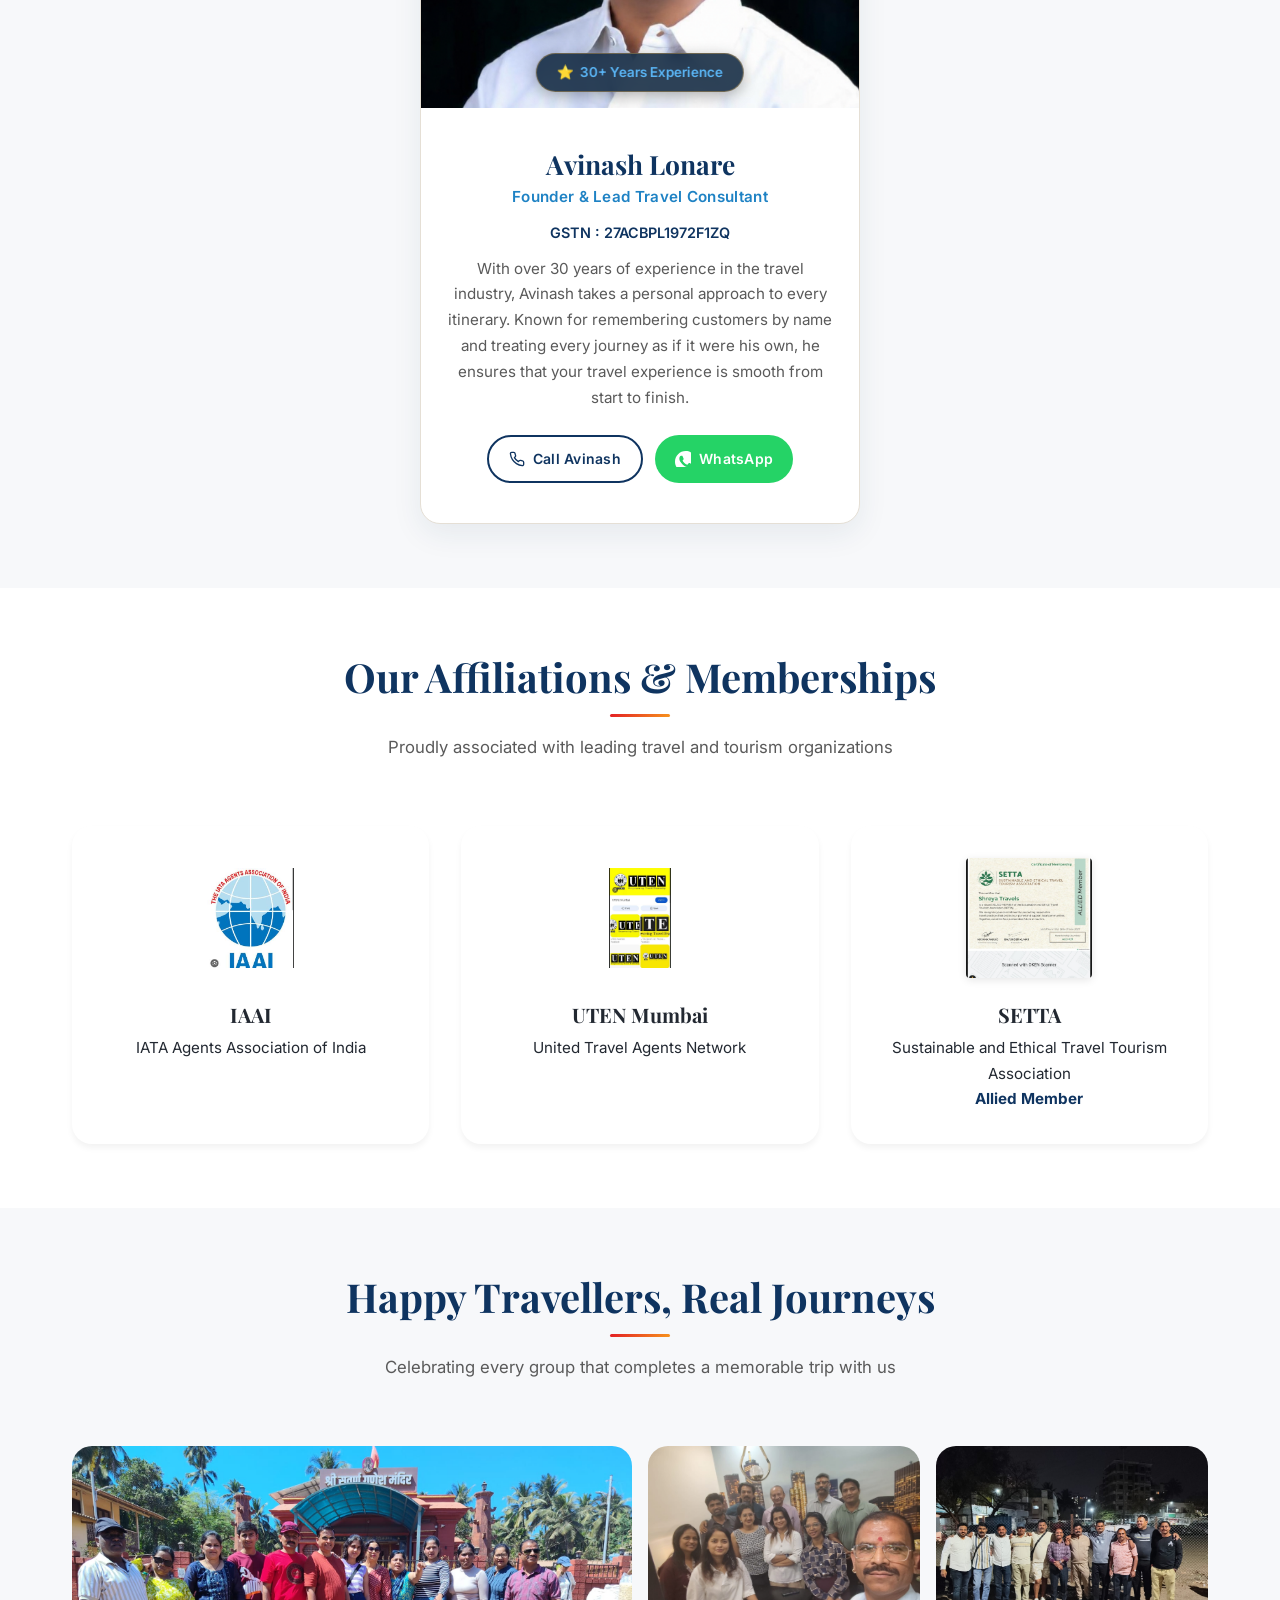
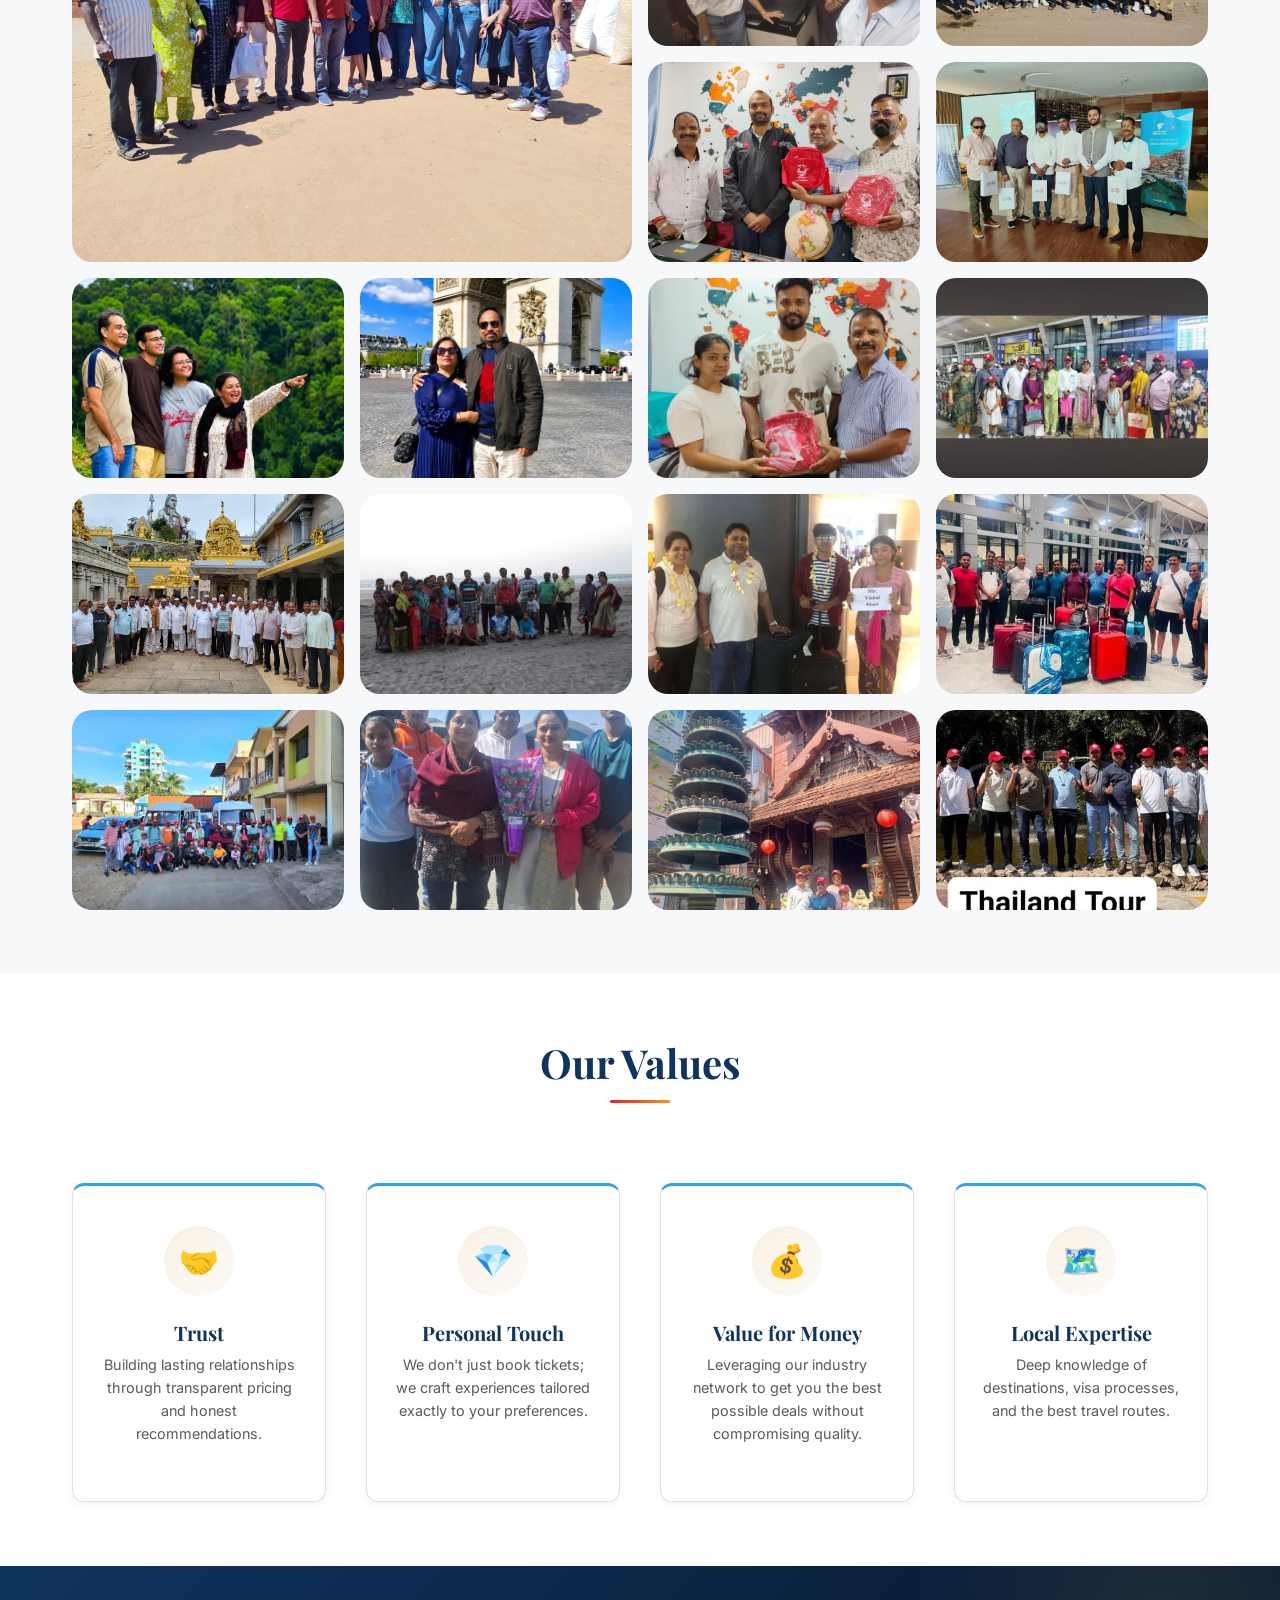
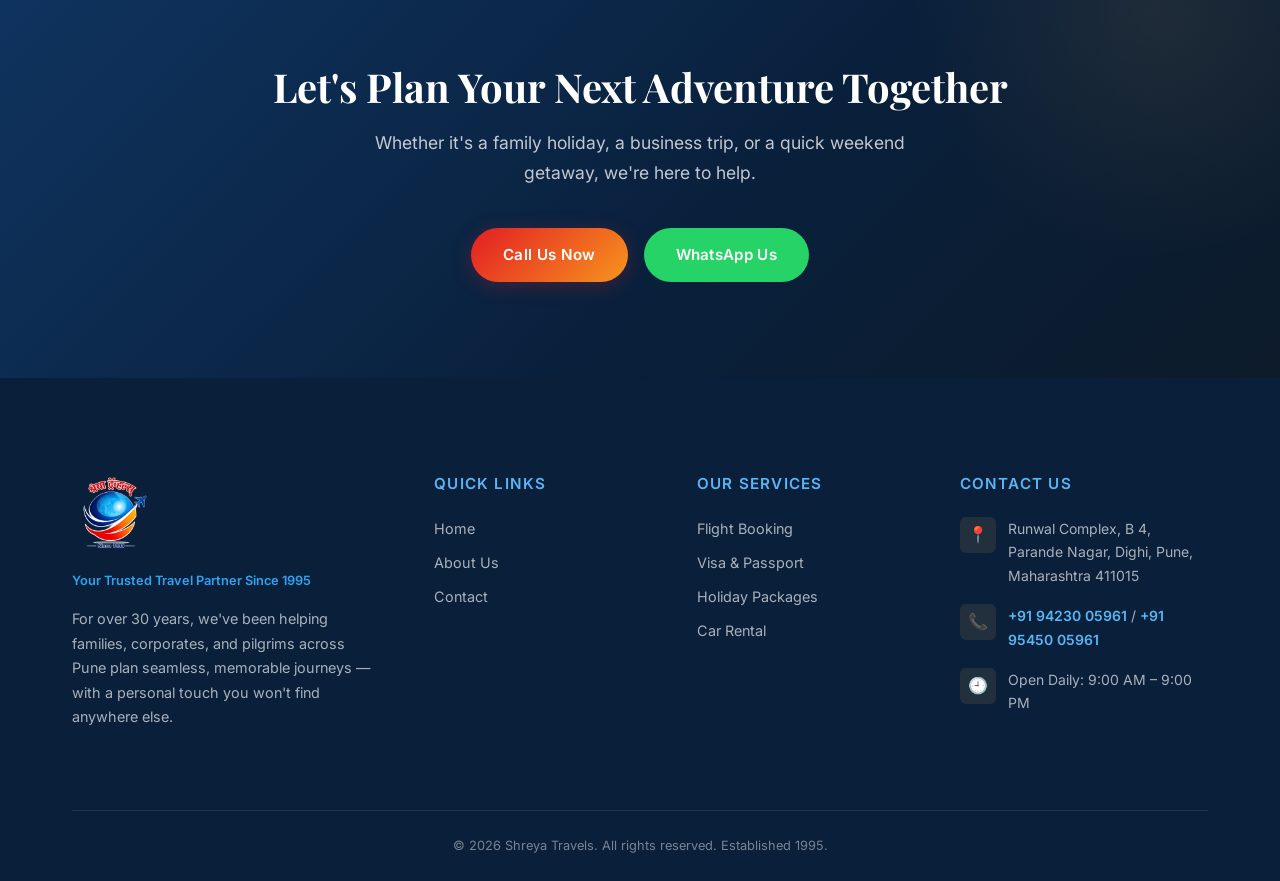
==== commit e46c21c3: "Update Logos" ====
--- a/about.html
+++ b/about.html
@@ -153,7 +153,7 @@
           </div>
           <div class="affiliation-card">
             <div class="affiliation-img-wrapper">
-              <a href="images/setta-certificate.png" target="_blank" title="Click to view full certificate">
+              <a href="javascript:void(0);" onclick="openModal('images/setta-certificate.png', 'SETTA Certificate - Allied Member')" title="Click to view full certificate">
                 <img src="images/setta-certificate.png" alt="SETTA Certificate - Allied Member" class="affiliation-cert">
               </a>
             </div>
@@ -341,6 +341,13 @@
     <svg xmlns="http://www.w3.org/2000/svg" viewBox="0 0 32 32" fill="currentColor"><path d="M16.004 0h-.008C7.174 0 0 7.176 0 16.004c0 3.5 1.128 6.744 3.046 9.378L1.054 31.29l6.118-1.958A15.924 15.924 0 0 0 16.004 32C24.826 32 32 24.826 32 16.004 32 7.174 24.826 0 16.004 0zm9.342 22.616c-.392 1.102-1.936 2.018-3.178 2.284-.846.18-1.95.324-5.67-1.218-4.762-1.972-7.826-6.81-8.064-7.124-.23-.314-1.936-2.578-1.936-4.918 0-2.34 1.226-3.488 1.662-3.964.392-.432 1.03-.62 1.638-.62.198 0 .376.01.536.018.476.02.714.048 1.028.796.392.932 1.348 3.288 1.466 3.526.118.24.236.554.078.868-.148.324-.276.468-.516.742-.24.274-.468.484-.708.78-.222.258-.472.534-.196 1.012.276.468 1.226 2.024 2.634 3.278 1.81 1.612 3.334 2.112 3.808 2.35.476.238.752.198 1.028-.118.286-.326 1.216-1.416 1.54-1.902.314-.486.638-.406 1.074-.244.44.158 2.786 1.314 3.262 1.554.476.238.792.358.91.554.116.198.116 1.14-.276 2.242z"/></svg>
   </a>
 
+  <!-- IMAGE MODAL -->
+  <div id="imageModal" class="modal">
+    <span class="modal-close" onclick="closeModal()">&times;</span>
+    <img class="modal-content" id="modalImg">
+    <div id="modalCaption"></div>
+  </div>
+
   <script src="js/main.js"></script>
 </body>
 </html>
--- a/css/styles.css
+++ b/css/styles.css
@@ -4673,3 +4673,65 @@
     max-height: 45px;
   }
 }
+
+/* ==========================================================================
+   MODAL STYLES (For Certificate)
+   ========================================================================== */
+.modal {
+  display: none; /* Hidden by default */
+  position: fixed; /* Stay in place */
+  z-index: 9999; /* Sit on top */
+  padding-top: 50px; /* Location of the box */
+  left: 0;
+  top: 0;
+  width: 100%; /* Full width */
+  height: 100%; /* Full height */
+  overflow: auto; /* Enable scroll if needed */
+  background-color: rgb(0,0,0); /* Fallback color */
+  background-color: rgba(0,0,0,0.9); /* Black w/ opacity */
+}
+
+.modal-content {
+  margin: auto;
+  display: block;
+  width: 80%;
+  max-width: 800px;
+  animation-name: zoom;
+  animation-duration: 0.6s;
+  border-radius: 8px;
+}
+
+@keyframes zoom {
+  from {transform:scale(0)} 
+  to {transform:scale(1)}
+}
+
+.modal-close {
+  position: absolute;
+  top: 15px;
+  right: 35px;
+  color: #f1f1f1;
+  font-size: 40px;
+  font-weight: bold;
+  transition: 0.3s;
+  cursor: pointer;
+}
+
+.modal-close:hover,
+.modal-close:focus {
+  color: #bbb;
+  text-decoration: none;
+  cursor: pointer;
+}
+
+#modalCaption {
+  margin: auto;
+  display: block;
+  width: 80%;
+  max-width: 800px;
+  text-align: center;
+  color: #ccc;
+  padding: 10px 0;
+  height: 150px;
+  font-size: 18px;
+}
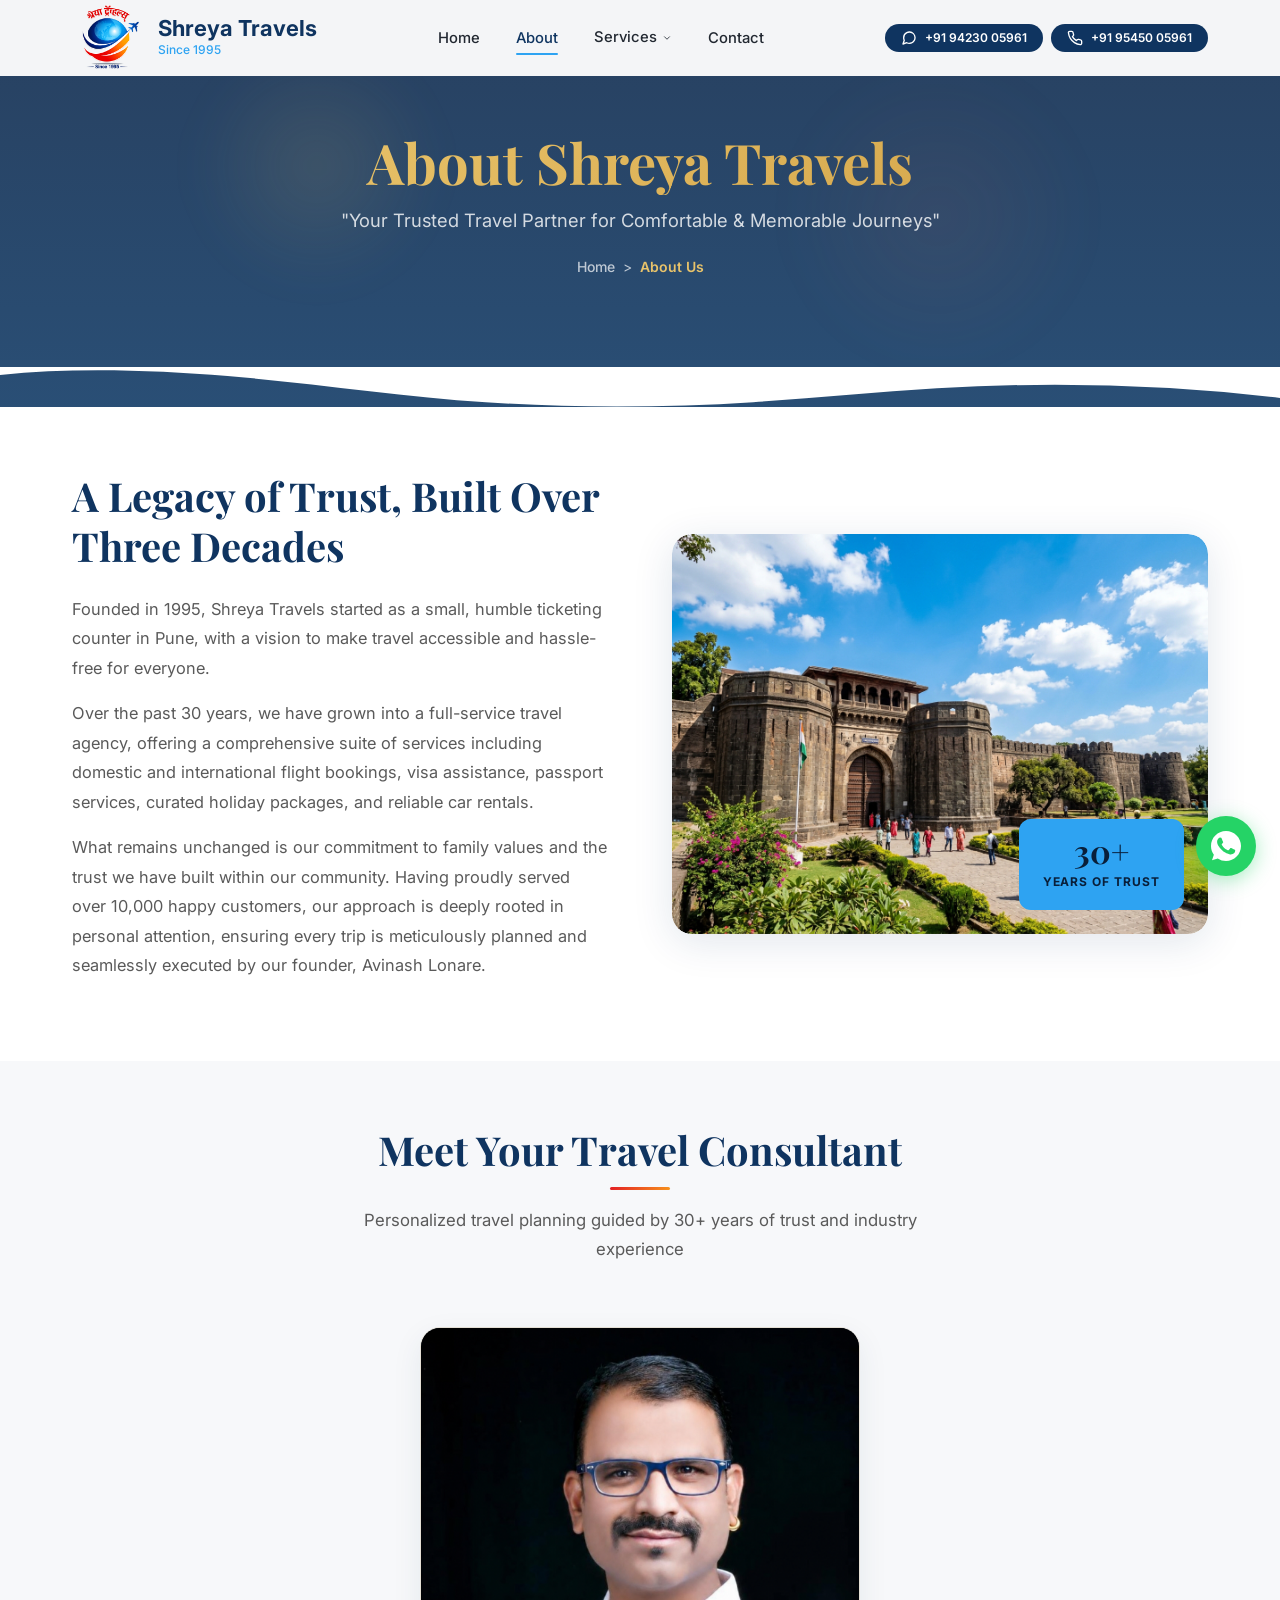
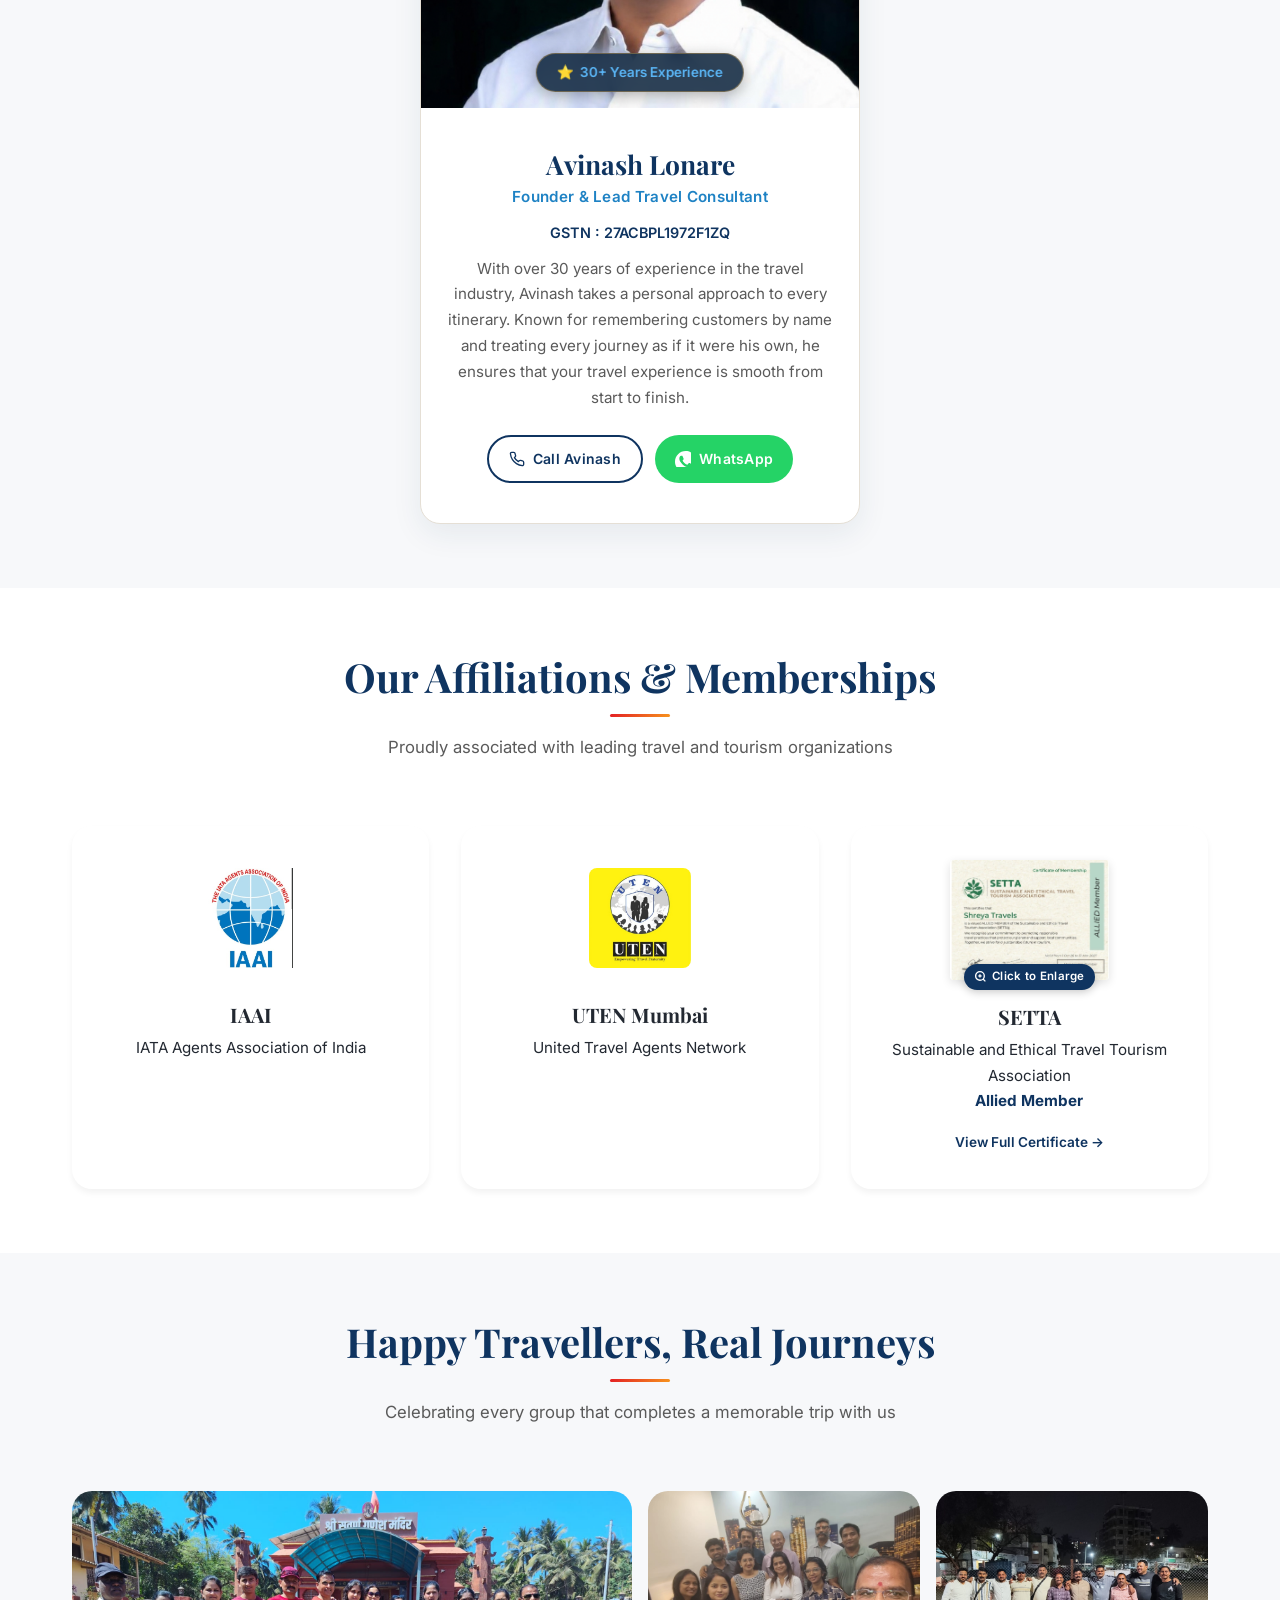
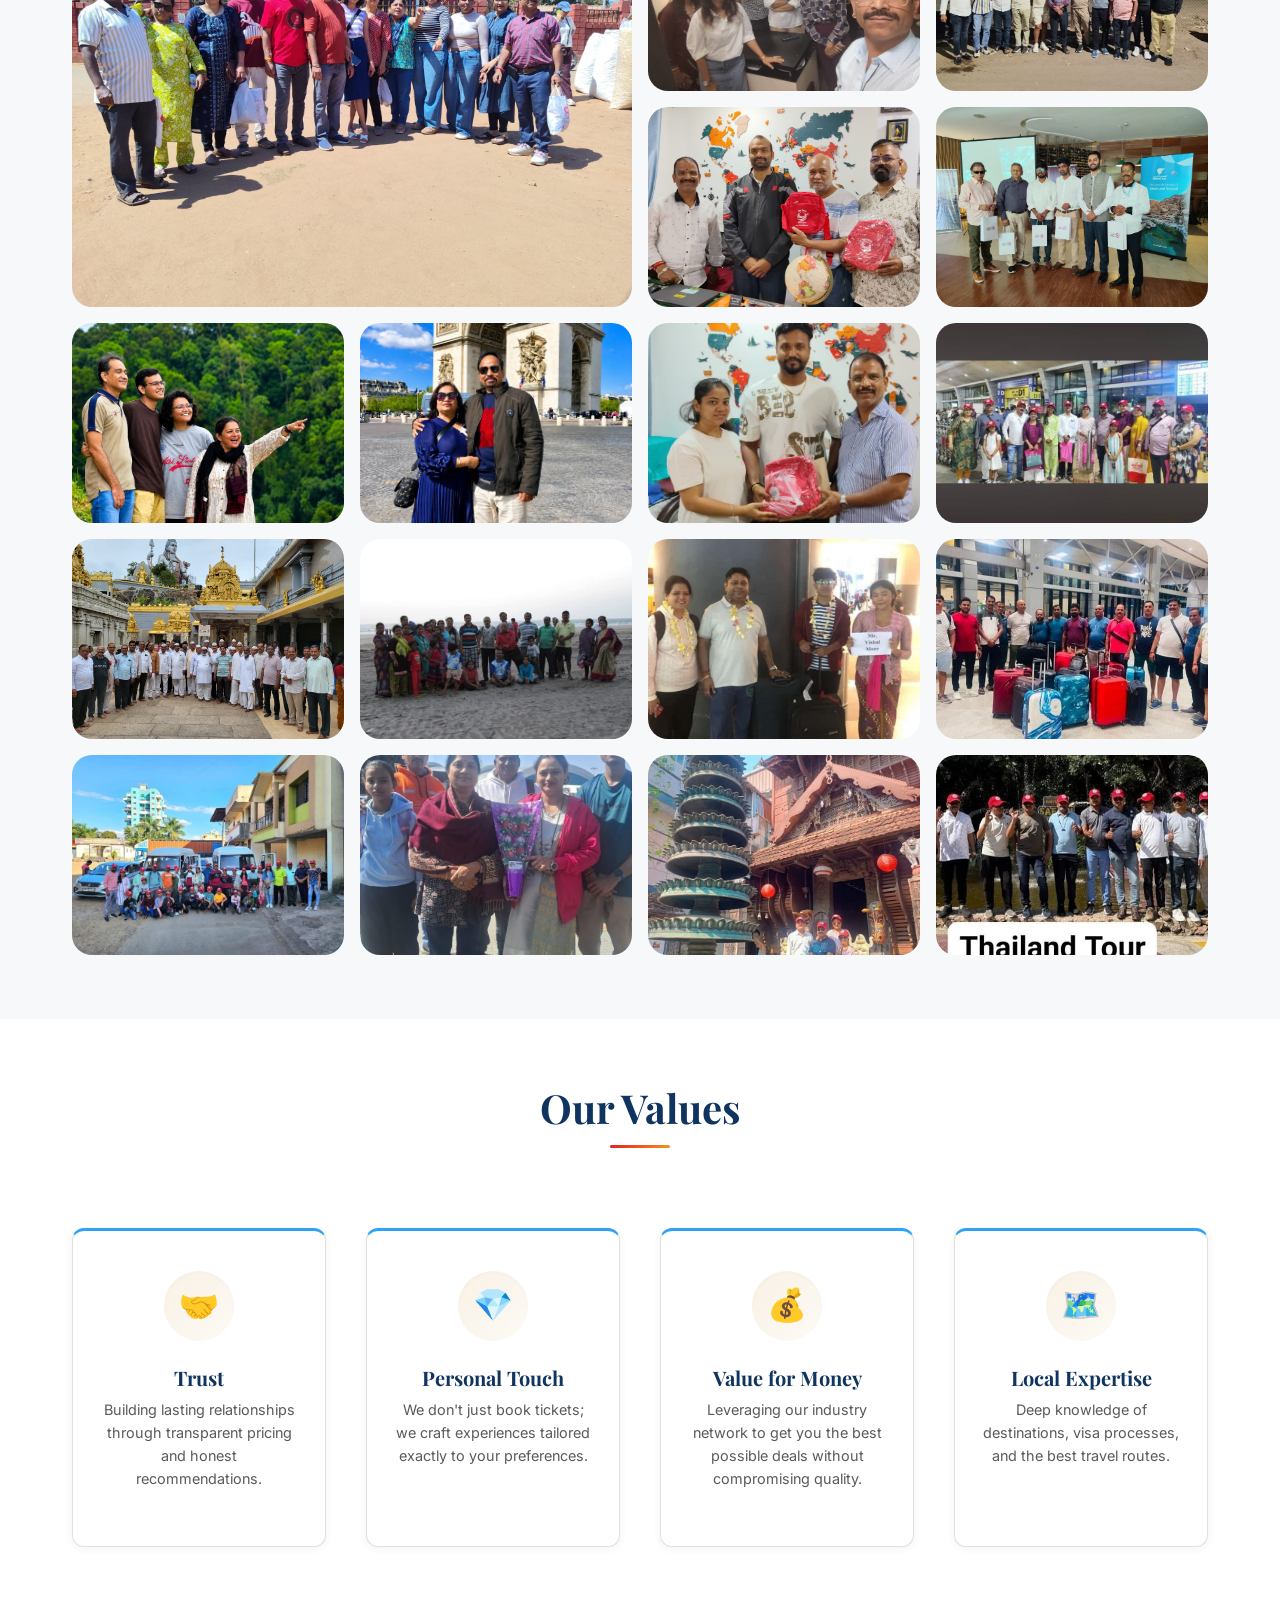
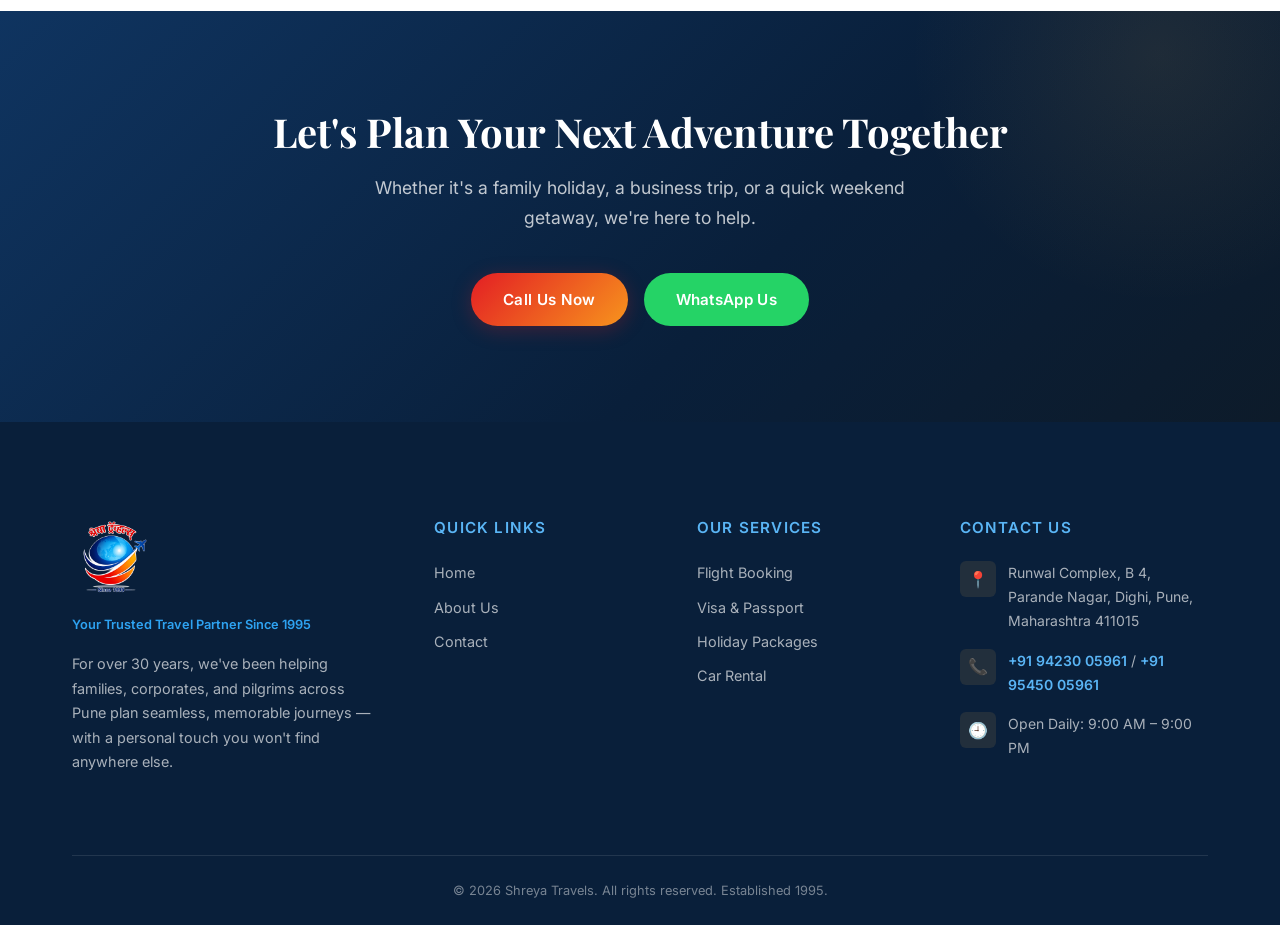
==== commit 0adc374f: "Update Logos" ====
--- a/about.html
+++ b/about.html
@@ -139,26 +139,31 @@
         <div class="affiliations-grid">
           <div class="affiliation-card">
             <div class="affiliation-img-wrapper">
-              <img src="images/iaai-logo.jpg" alt="IAAI - IATA Agents Association of India" class="affiliation-logo">
+              <img src="images/iaai-logo.jpg" alt="IAAI - The IATA Agents Association of India" class="affiliation-logo">
             </div>
             <h3>IAAI</h3>
             <p>IATA Agents Association of India</p>
           </div>
           <div class="affiliation-card">
             <div class="affiliation-img-wrapper">
-              <img src="images/uten-logo.jpg" alt="UTEN Mumbai" class="affiliation-logo">
+              <img src="images/uten-logo.jpg" alt="UTEN Mumbai — Empowering Travel Fraternity" class="affiliation-logo" style="border-radius: 8px;">
             </div>
             <h3>UTEN Mumbai</h3>
             <p>United Travel Agents Network</p>
           </div>
-          <div class="affiliation-card">
-            <div class="affiliation-img-wrapper">
-              <a href="javascript:void(0);" onclick="openModal('images/setta-certificate.png', 'SETTA Certificate - Allied Member')" title="Click to view full certificate">
-                <img src="images/setta-certificate.png" alt="SETTA Certificate - Allied Member" class="affiliation-cert">
-              </a>
+          <div class="affiliation-card affiliation-card-clickable" onclick="openModal('images/setta-certificate.png', 'SETTA Certificate of Membership — Allied Member (Shreya Travels)')" title="Click to view full certificate">
+            <div class="affiliation-img-wrapper cert-img-wrapper">
+              <img src="images/setta-certificate.png" alt="SETTA Certificate of Membership - Allied Member" class="affiliation-cert">
+              <span class="cert-zoom-badge">
+                <svg xmlns="http://www.w3.org/2000/svg" width="13" height="13" viewBox="0 0 24 24" fill="none" stroke="currentColor" stroke-width="2.5"><circle cx="11" cy="11" r="8"></circle><line x1="21" y1="21" x2="16.65" y2="16.65"></line><line x1="11" y1="8" x2="11" y2="14"></line><line x1="8" y1="11" x2="14" y2="11"></line></svg>
+                Click to Enlarge
+              </span>
             </div>
             <h3>SETTA</h3>
             <p>Sustainable and Ethical Travel Tourism Association<br><strong style="color: var(--primary);">Allied Member</strong></p>
+            <div class="cert-card-btn-wrap">
+              <span class="btn-cert-preview">View Full Certificate &rarr;</span>
+            </div>
           </div>
         </div>
       </div>
--- a/css/styles.css
+++ b/css/styles.css
@@ -4605,12 +4605,84 @@
   max-height: 120px;
   object-fit: contain;
   border-radius: 4px;
-  box-shadow: 0 2px 8px rgba(0,0,0,0.1);
+  box-shadow: 0 3px 10px rgba(0,0,0,0.12);
   transition: transform 0.3s ease;
 }
 
-.affiliation-cert:hover {
+.affiliation-card {
+  background: var(--light);
+  border-radius: var(--radius-lg);
+  padding: 2rem 1.5rem;
+  text-align: center;
+  box-shadow: 0 4px 6px rgba(0,0,0,0.05);
+  transition: transform 0.3s ease, box-shadow 0.3s ease;
+  position: relative;
+}
+
+.affiliation-card:hover {
+  transform: translateY(-5px);
+}
+
+.affiliation-card-clickable {
+  cursor: pointer;
+  border: 2px solid transparent;
+}
+
+.affiliation-card-clickable:hover {
+  transform: translateY(-6px);
+  box-shadow: 0 12px 28px rgba(0,0,0,0.12);
+  border-color: rgba(22, 59, 105, 0.2);
+}
+
+.affiliation-card-clickable:hover .affiliation-cert {
+  transform: scale(1.04);
+}
+
+.cert-img-wrapper {
+  position: relative;
+  display: inline-flex;
+  align-items: center;
+  justify-content: center;
+  width: 100%;
+}
+
+.cert-zoom-badge {
+  position: absolute;
+  bottom: -10px;
+  background: var(--primary, #163B69);
+  color: #ffffff;
+  font-size: 0.72rem;
+  font-weight: 600;
+  padding: 3px 10px;
+  border-radius: 20px;
+  box-shadow: 0 2px 8px rgba(0,0,0,0.22);
+  display: inline-flex;
+  align-items: center;
+  gap: 5px;
+  letter-spacing: 0.3px;
+  transition: transform 0.2s ease, background 0.2s ease;
+}
+
+.affiliation-card-clickable:hover .cert-zoom-badge {
+  background: var(--terracotta, #E07A5F);
   transform: scale(1.05);
+}
+
+.cert-card-btn-wrap {
+  margin-top: 0.85rem;
+}
+
+.btn-cert-preview {
+  display: inline-block;
+  font-size: 0.85rem;
+  font-weight: 600;
+  color: var(--primary, #163B69);
+  transition: color 0.2s ease;
+}
+
+.affiliation-card-clickable:hover .btn-cert-preview {
+  color: var(--terracotta, #E07A5F);
+  text-decoration: underline;
 }
 
 .affiliation-card h3 {
@@ -4629,109 +4701,177 @@
    AFFILIATED WITH BANNER (HOME PAGE)
    ========================================================================== */
 .affiliated-banner {
-  background-color: #f8f9fa;
-  padding: 2rem 0;
-  border-top: 1px solid #eaeaea;
+  background-color: #f8fafc;
+  padding: 2.5rem 0;
+  border-top: 1px solid #e2e8f0;
+  border-bottom: 1px solid #e2e8f0;
 }
 
 .affiliated-title {
   text-align: center;
+  font-weight: 700;
+  color: var(--gray, #64748b);
+  margin-bottom: 1.75rem;
+  text-transform: uppercase;
+  letter-spacing: 1.5px;
+  font-size: 0.85rem;
+}
+
+.affiliated-logos {
+  display: flex;
+  justify-content: center;
+  align-items: center;
+  gap: 3.5rem;
+  flex-wrap: wrap;
+}
+
+.affiliated-item {
+  display: flex;
+  flex-direction: column;
+  align-items: center;
+  gap: 0.5rem;
+  transition: transform 0.3s ease;
+}
+
+.affiliated-item:hover {
+  transform: translateY(-3px);
+}
+
+.affiliated-logo {
+  max-height: 65px;
+  max-width: 160px;
+  object-fit: contain;
+  transition: transform 0.3s ease;
+}
+
+.affiliated-name {
+  font-size: 0.8rem;
   font-weight: 600;
-  color: var(--gray);
-  margin-bottom: 1.5rem;
-  text-transform: uppercase;
-  letter-spacing: 1px;
-  font-size: 0.85rem;
-}
-
-.affiliated-logos {
-  display: flex;
-  justify-content: center;
-  align-items: center;
-  gap: 3rem;
-  flex-wrap: wrap;
-}
-
-.affiliated-logo {
-  max-height: 60px;
-  max-width: 150px;
-  object-fit: contain;
-  filter: grayscale(100%) opacity(0.7);
-  transition: filter 0.3s ease, transform 0.3s ease;
-}
-
-.affiliated-logo:hover {
-  filter: grayscale(0%) opacity(1);
-  transform: scale(1.05);
+  color: var(--dark, #1e293b);
+}
+
+.affiliated-cert-item {
+  cursor: pointer;
+}
+
+.affiliated-cert-img {
+  border-radius: 4px;
+  box-shadow: 0 3px 8px rgba(0,0,0,0.12);
+}
+
+.affiliated-cert-tag {
+  font-size: 0.72rem;
+  font-weight: 600;
+  color: #1e40af;
+  background: #dbeafe;
+  padding: 2px 8px;
+  border-radius: 12px;
+  display: inline-flex;
+  align-items: center;
+  gap: 4px;
+  transition: background 0.2s ease, color 0.2s ease;
+}
+
+.affiliated-cert-item:hover .affiliated-cert-tag {
+  background: #1e40af;
+  color: #ffffff;
 }
 
 @media (max-width: 768px) {
   .affiliated-logos {
-    gap: 1.5rem;
+    gap: 2rem;
   }
   .affiliated-logo {
-    max-height: 45px;
+    max-height: 50px;
   }
 }
 
 /* ==========================================================================
-   MODAL STYLES (For Certificate)
+   MODAL STYLES (For Certificate Popup)
    ========================================================================== */
 .modal {
-  display: none; /* Hidden by default */
-  position: fixed; /* Stay in place */
-  z-index: 9999; /* Sit on top */
-  padding-top: 50px; /* Location of the box */
-  left: 0;
-  top: 0;
-  width: 100%; /* Full width */
-  height: 100%; /* Full height */
-  overflow: auto; /* Enable scroll if needed */
-  background-color: rgb(0,0,0); /* Fallback color */
-  background-color: rgba(0,0,0,0.9); /* Black w/ opacity */
+  display: none;
+  position: fixed;
+  inset: 0;
+  z-index: 99999;
+  width: 100vw;
+  height: 100vh;
+  background: rgba(12, 24, 40, 0.88);
+  backdrop-filter: blur(8px);
+  -webkit-backdrop-filter: blur(8px);
+  align-items: center;
+  justify-content: center;
+  flex-direction: column;
+  padding: 1.5rem;
+  box-sizing: border-box;
+}
+
+.modal.active {
+  display: flex;
 }
 
 .modal-content {
   margin: auto;
   display: block;
-  width: 80%;
-  max-width: 800px;
-  animation-name: zoom;
-  animation-duration: 0.6s;
-  border-radius: 8px;
-}
-
-@keyframes zoom {
-  from {transform:scale(0)} 
-  to {transform:scale(1)}
+  max-width: min(92vw, 880px);
+  max-height: 82vh;
+  object-fit: contain;
+  animation: modalZoom 0.35s cubic-bezier(0.34, 1.56, 0.64, 1);
+  border-radius: 10px;
+  box-shadow: 0 25px 60px rgba(0, 0, 0, 0.55);
+  border: 3px solid rgba(255, 255, 255, 0.95);
+  background: #ffffff;
+}
+
+@keyframes modalZoom {
+  from {
+    transform: scale(0.85);
+    opacity: 0;
+  } 
+  to {
+    transform: scale(1);
+    opacity: 1;
+  }
 }
 
 .modal-close {
   position: absolute;
-  top: 15px;
-  right: 35px;
-  color: #f1f1f1;
-  font-size: 40px;
-  font-weight: bold;
-  transition: 0.3s;
+  top: 18px;
+  right: 22px;
+  width: 44px;
+  height: 44px;
+  background: rgba(255, 255, 255, 0.2);
+  border: 1px solid rgba(255, 255, 255, 0.35);
+  border-radius: 50%;
+  color: #ffffff;
+  font-size: 28px;
+  line-height: 40px;
+  text-align: center;
+  transition: all 0.25s ease;
   cursor: pointer;
+  display: flex;
+  align-items: center;
+  justify-content: center;
+  z-index: 100000;
 }
 
 .modal-close:hover,
 .modal-close:focus {
-  color: #bbb;
-  text-decoration: none;
-  cursor: pointer;
+  background: var(--terracotta, #E07A5F);
+  color: #ffffff;
+  border-color: var(--terracotta, #E07A5F);
+  transform: rotate(90deg);
 }
 
 #modalCaption {
-  margin: auto;
+  margin-top: 1rem;
   display: block;
-  width: 80%;
+  width: 90%;
   max-width: 800px;
   text-align: center;
-  color: #ccc;
-  padding: 10px 0;
-  height: 150px;
-  font-size: 18px;
-}
+  color: #f1f5f9;
+  font-size: 0.95rem;
+  font-weight: 500;
+  text-shadow: 0 1px 4px rgba(0,0,0,0.5);
+  line-height: 1.4;
+}
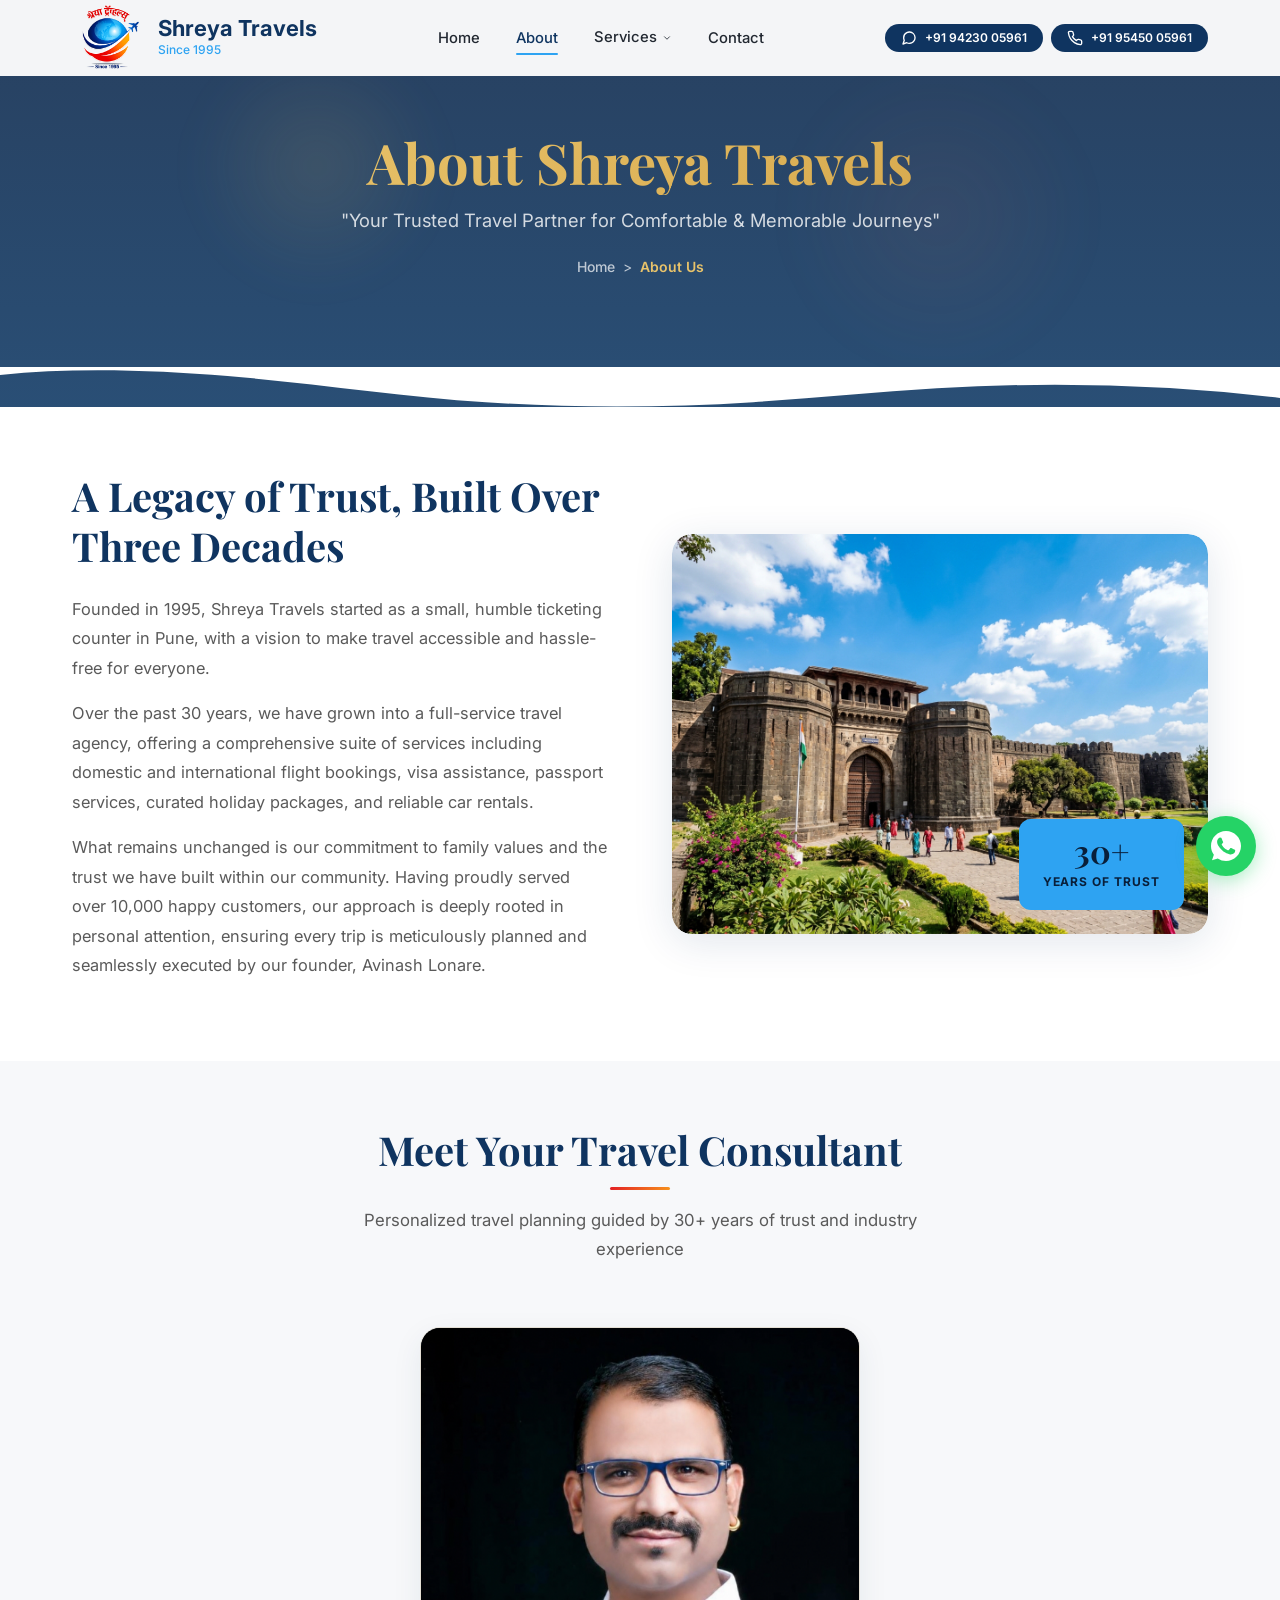
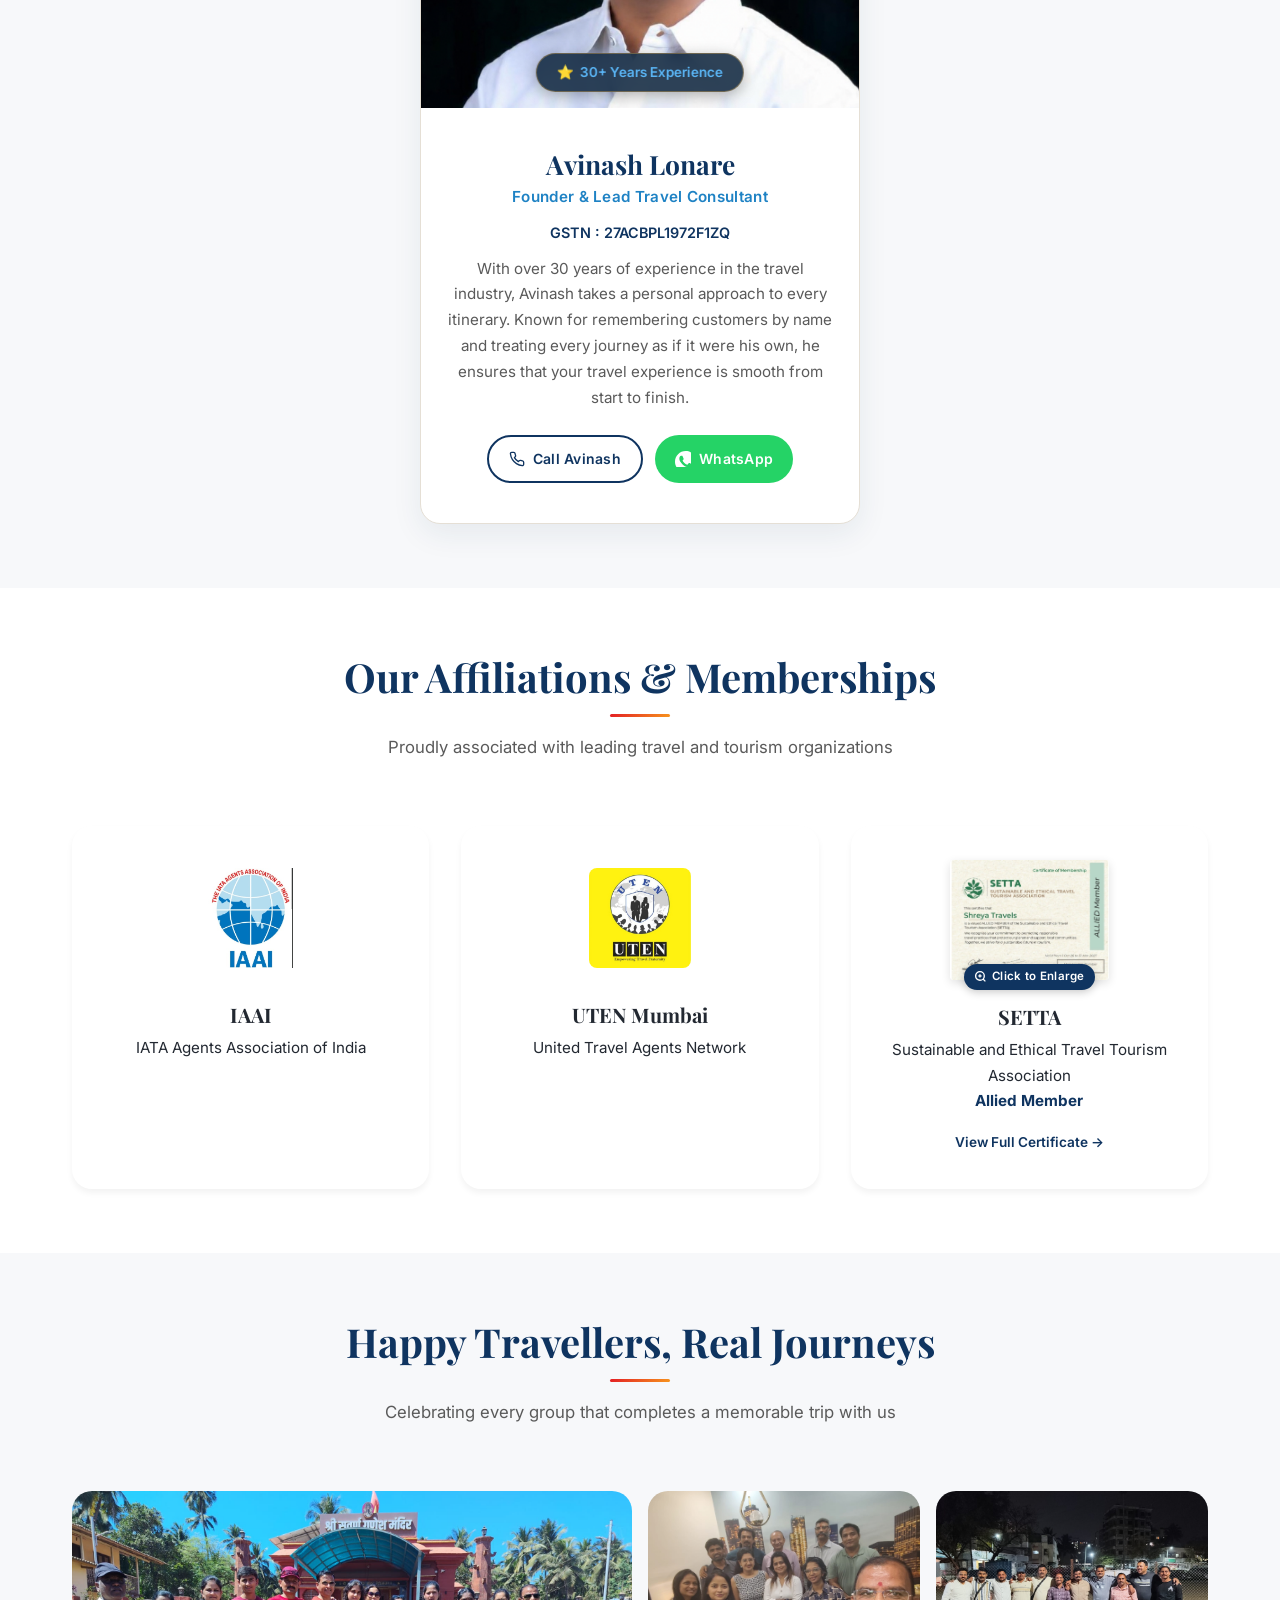
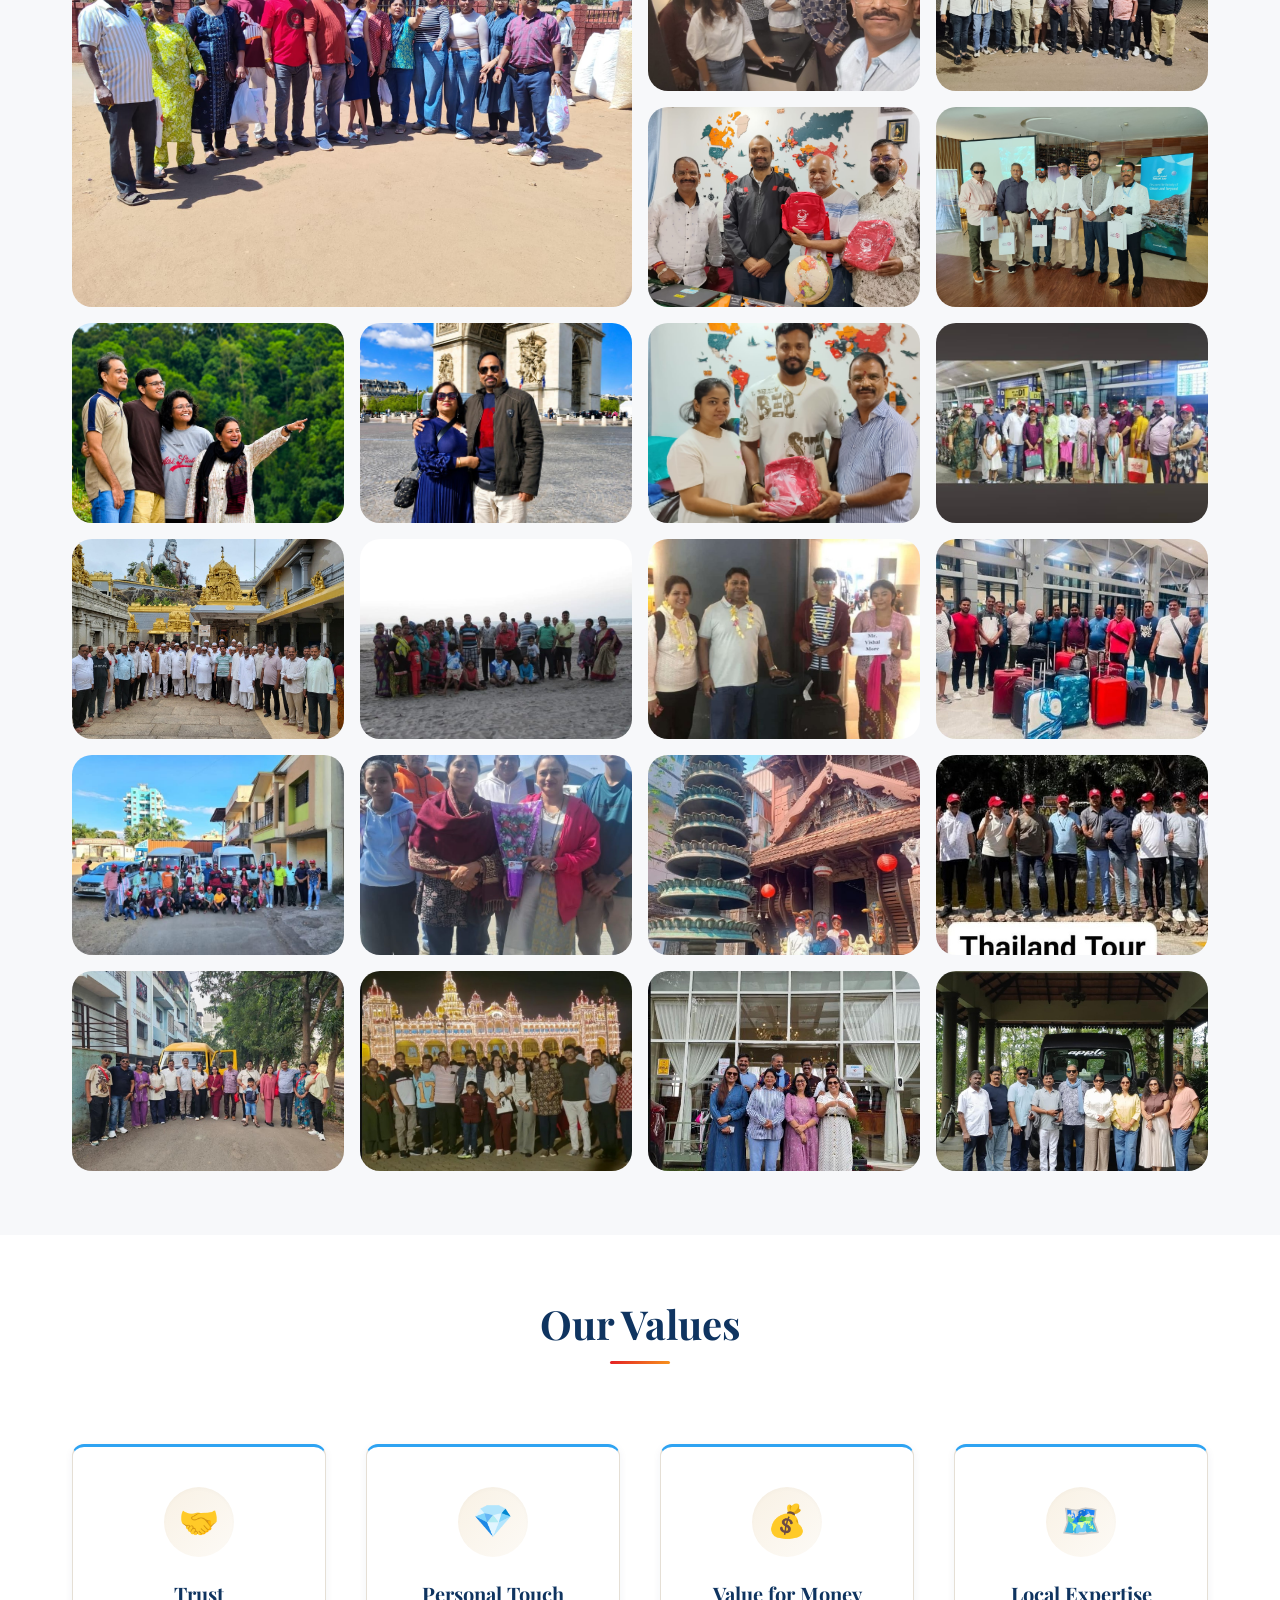
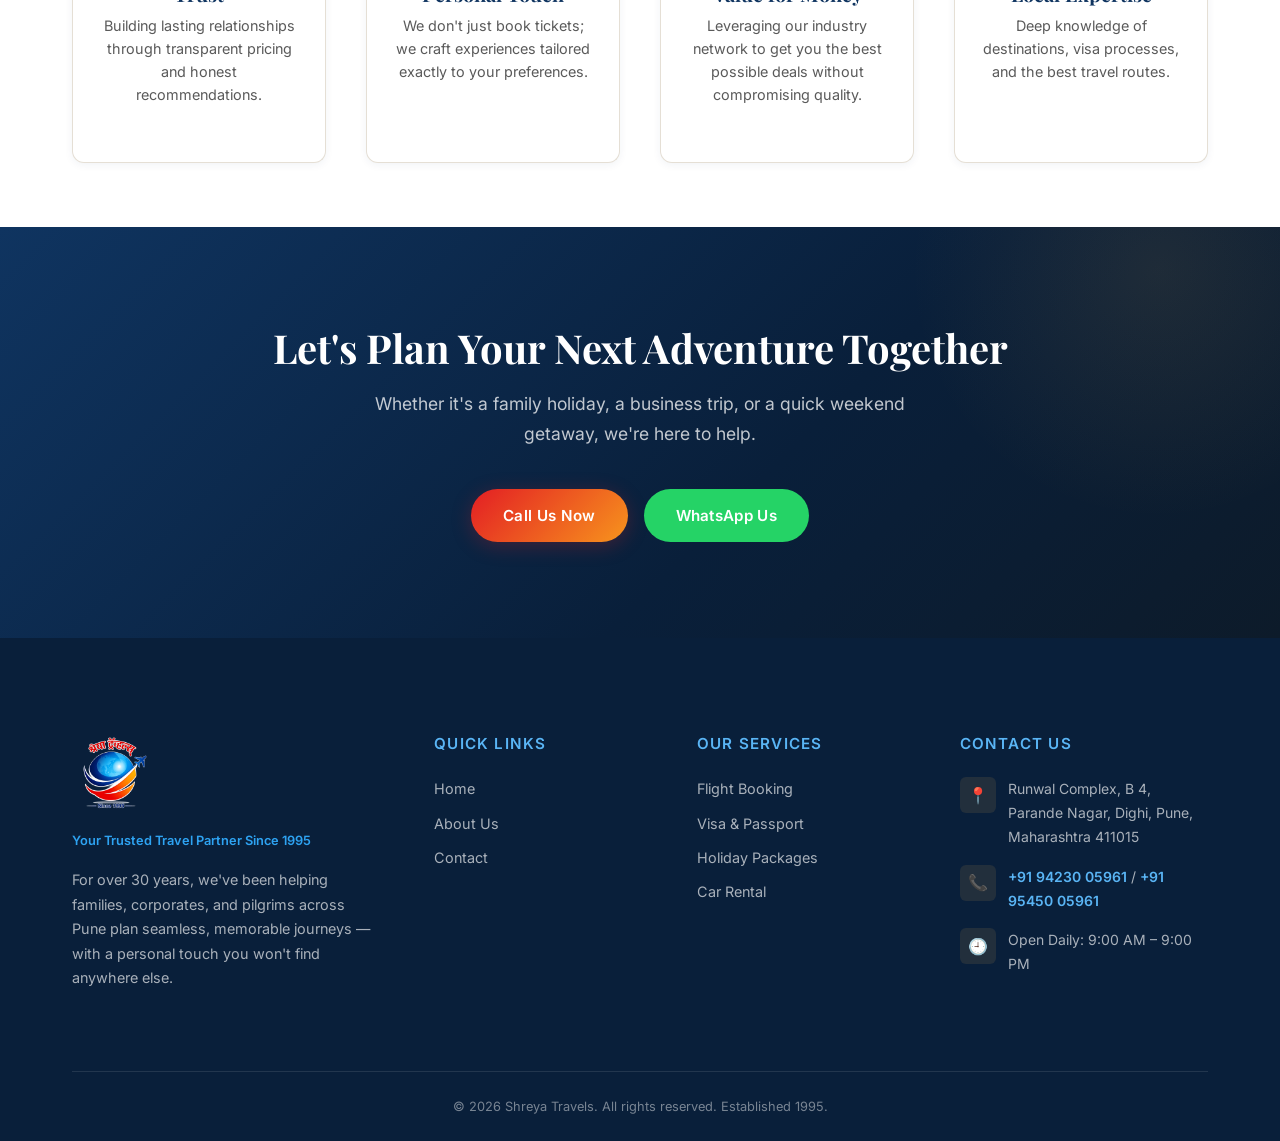
==== commit 99de7b0a: "Update code" ====
--- a/about.html
+++ b/about.html
@@ -245,6 +245,22 @@
             <img src="images/gallery/trip-17.jpg" alt="Thailand Group tour" loading="lazy">
             <div class="gallery-caption"><span class="gallery-location">📍 Thailand</span></div>
           </div>
+          <div class="gallery-item">
+            <img src="images/gallery/trip-borchate-1.jpg" alt="Borchate family trip — Bangalore, Mysore & Ooty" loading="lazy">
+            <div class="gallery-caption"><span class="gallery-location">📍 Bangalore &bull; Mysore &bull; Ooty</span></div>
+          </div>
+          <div class="gallery-item">
+            <img src="images/gallery/trip-borchate-2.png" alt="Borchate family at Mysore Palace" loading="lazy">
+            <div class="gallery-caption"><span class="gallery-location">📍 Mysore Palace</span></div>
+          </div>
+          <div class="gallery-item">
+            <img src="images/gallery/trip-kerala-patil-1.jpg" alt="Kerala tour with Hon. Shivajirao Adhalrao Patil" loading="lazy">
+            <div class="gallery-caption"><span class="gallery-location">📍 Kerala</span></div>
+          </div>
+          <div class="gallery-item">
+            <img src="images/gallery/trip-kerala-patil-2.jpg" alt="Kerala group trip with Hon. Shivajirao Adhalrao Patil" loading="lazy">
+            <div class="gallery-caption"><span class="gallery-location">📍 Kerala</span></div>
+          </div>
         </div>
       </div>
     </section>
--- a/css/styles.css
+++ b/css/styles.css
@@ -4875,3 +4875,61 @@
   text-shadow: 0 1px 4px rgba(0,0,0,0.5);
   line-height: 1.4;
 }
+
+/* ==========================================================================
+   FEATURED TESTIMONIAL CARD (with trip photos)
+   ========================================================================== */
+.testimonial-featured {
+  flex: 0 0 92%;
+  max-width: 420px;
+  border: 2px solid var(--accent, #D4A24C);
+  background: linear-gradient(135deg, #FFFDF7, #FFF9EE);
+  position: relative;
+}
+
+.testimonial-featured:hover {
+  box-shadow: 0 12px 32px rgba(212, 162, 76, 0.18);
+}
+
+.testimonial-trip-badge {
+  display: inline-block;
+  background: var(--primary, #163B69);
+  color: #fff;
+  font-size: 0.72rem;
+  font-weight: 700;
+  padding: 4px 12px;
+  border-radius: 20px;
+  margin-bottom: 0.65rem;
+  letter-spacing: 0.5px;
+}
+
+.testimonial-trip-photos {
+  display: flex;
+  gap: 0.5rem;
+  margin-bottom: 0.85rem;
+  border-radius: var(--radius-md, 8px);
+  overflow: hidden;
+}
+
+.testimonial-trip-img {
+  width: 50%;
+  height: 130px;
+  object-fit: cover;
+  border-radius: 6px;
+  border: 1px solid rgba(0,0,0,0.08);
+  transition: transform 0.3s ease;
+}
+
+.testimonial-trip-img:hover {
+  transform: scale(1.03);
+}
+
+@media (max-width: 768px) {
+  .testimonial-featured {
+    flex: 0 0 92%;
+    max-width: 340px;
+  }
+  .testimonial-trip-img {
+    height: 100px;
+  }
+}
